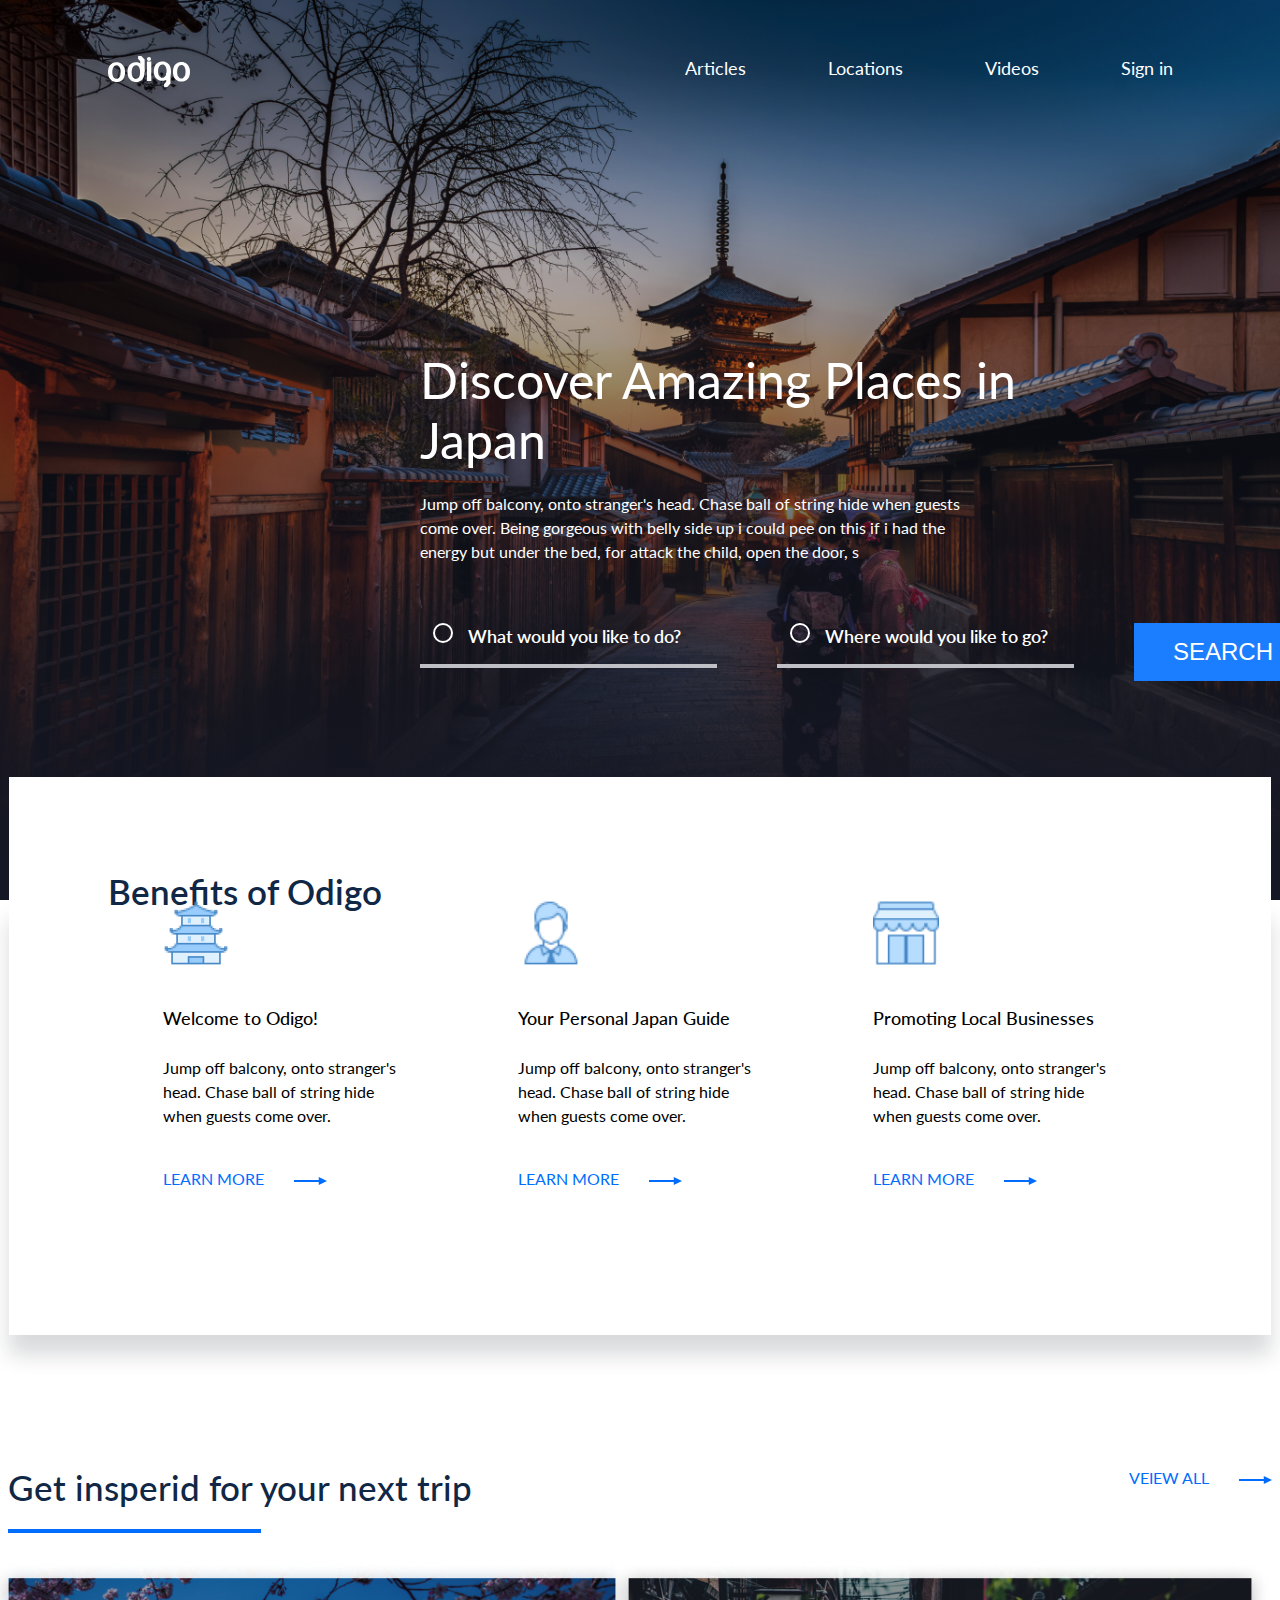
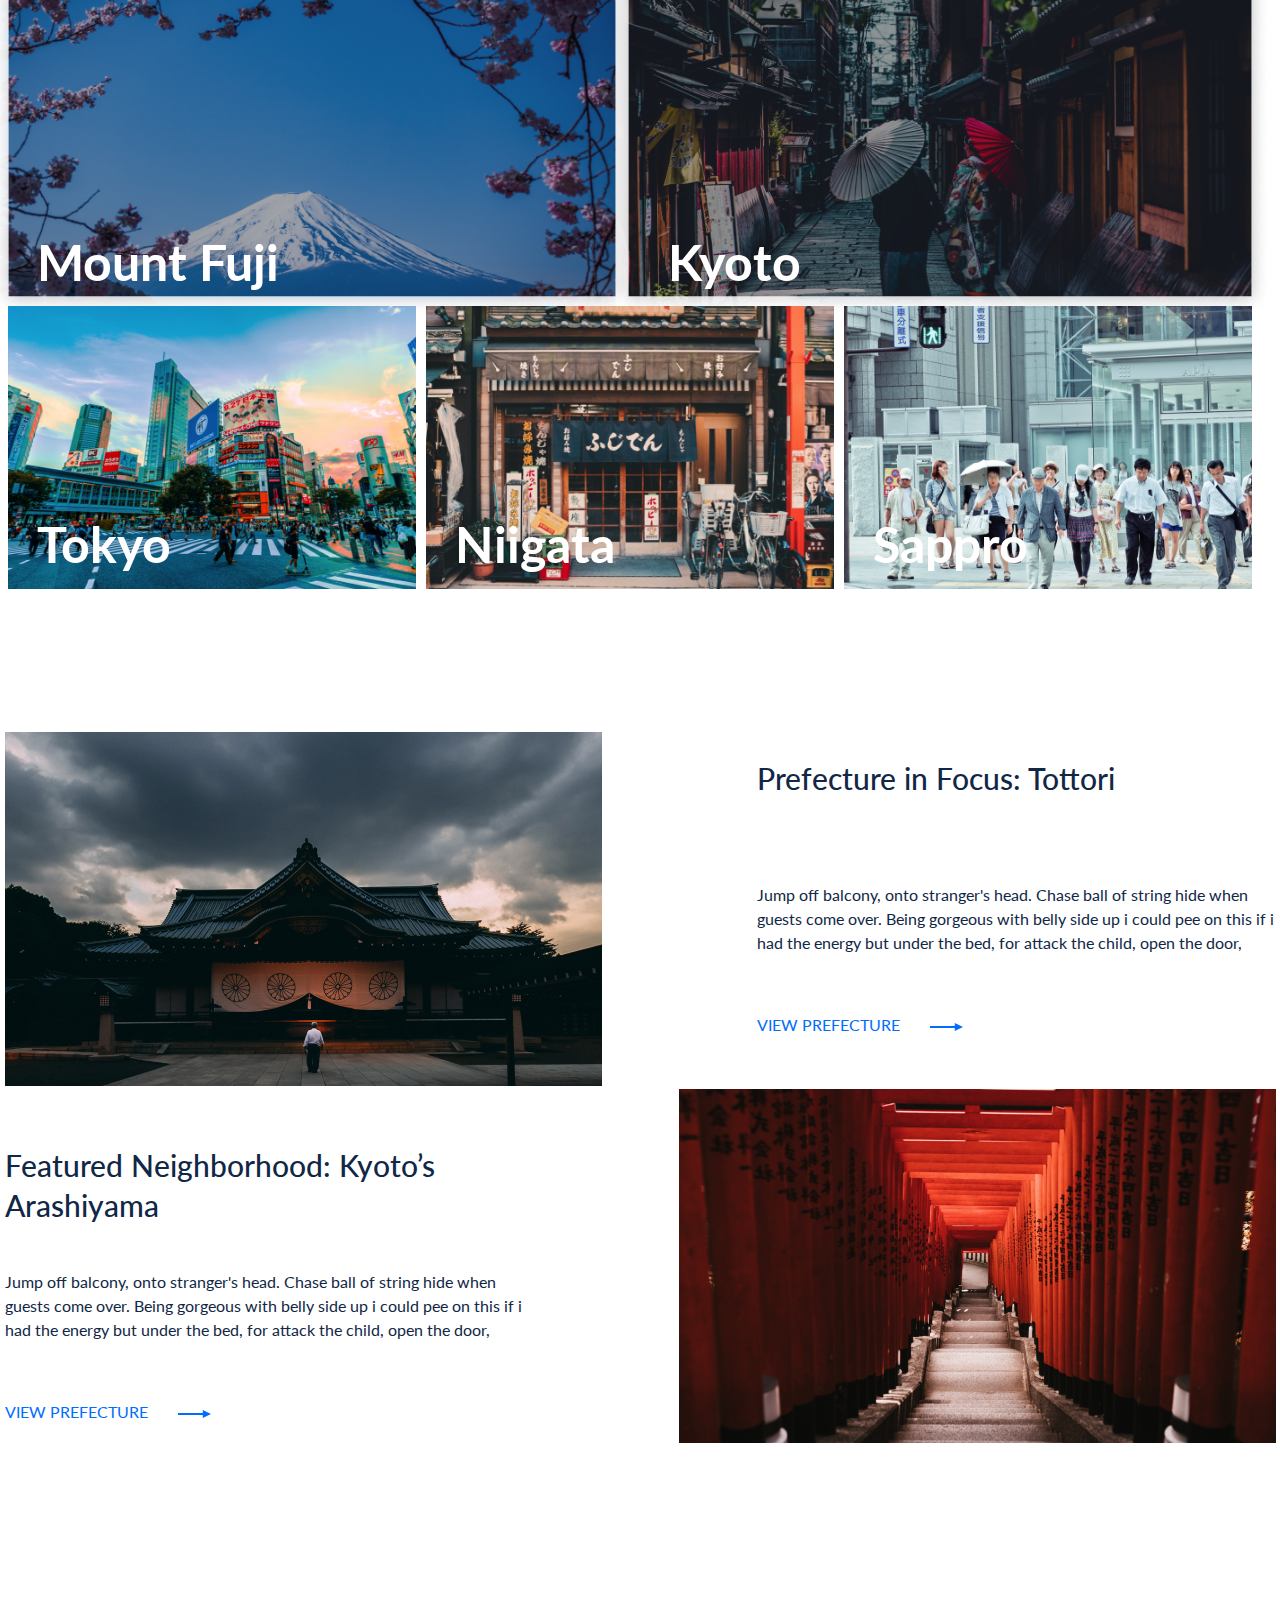
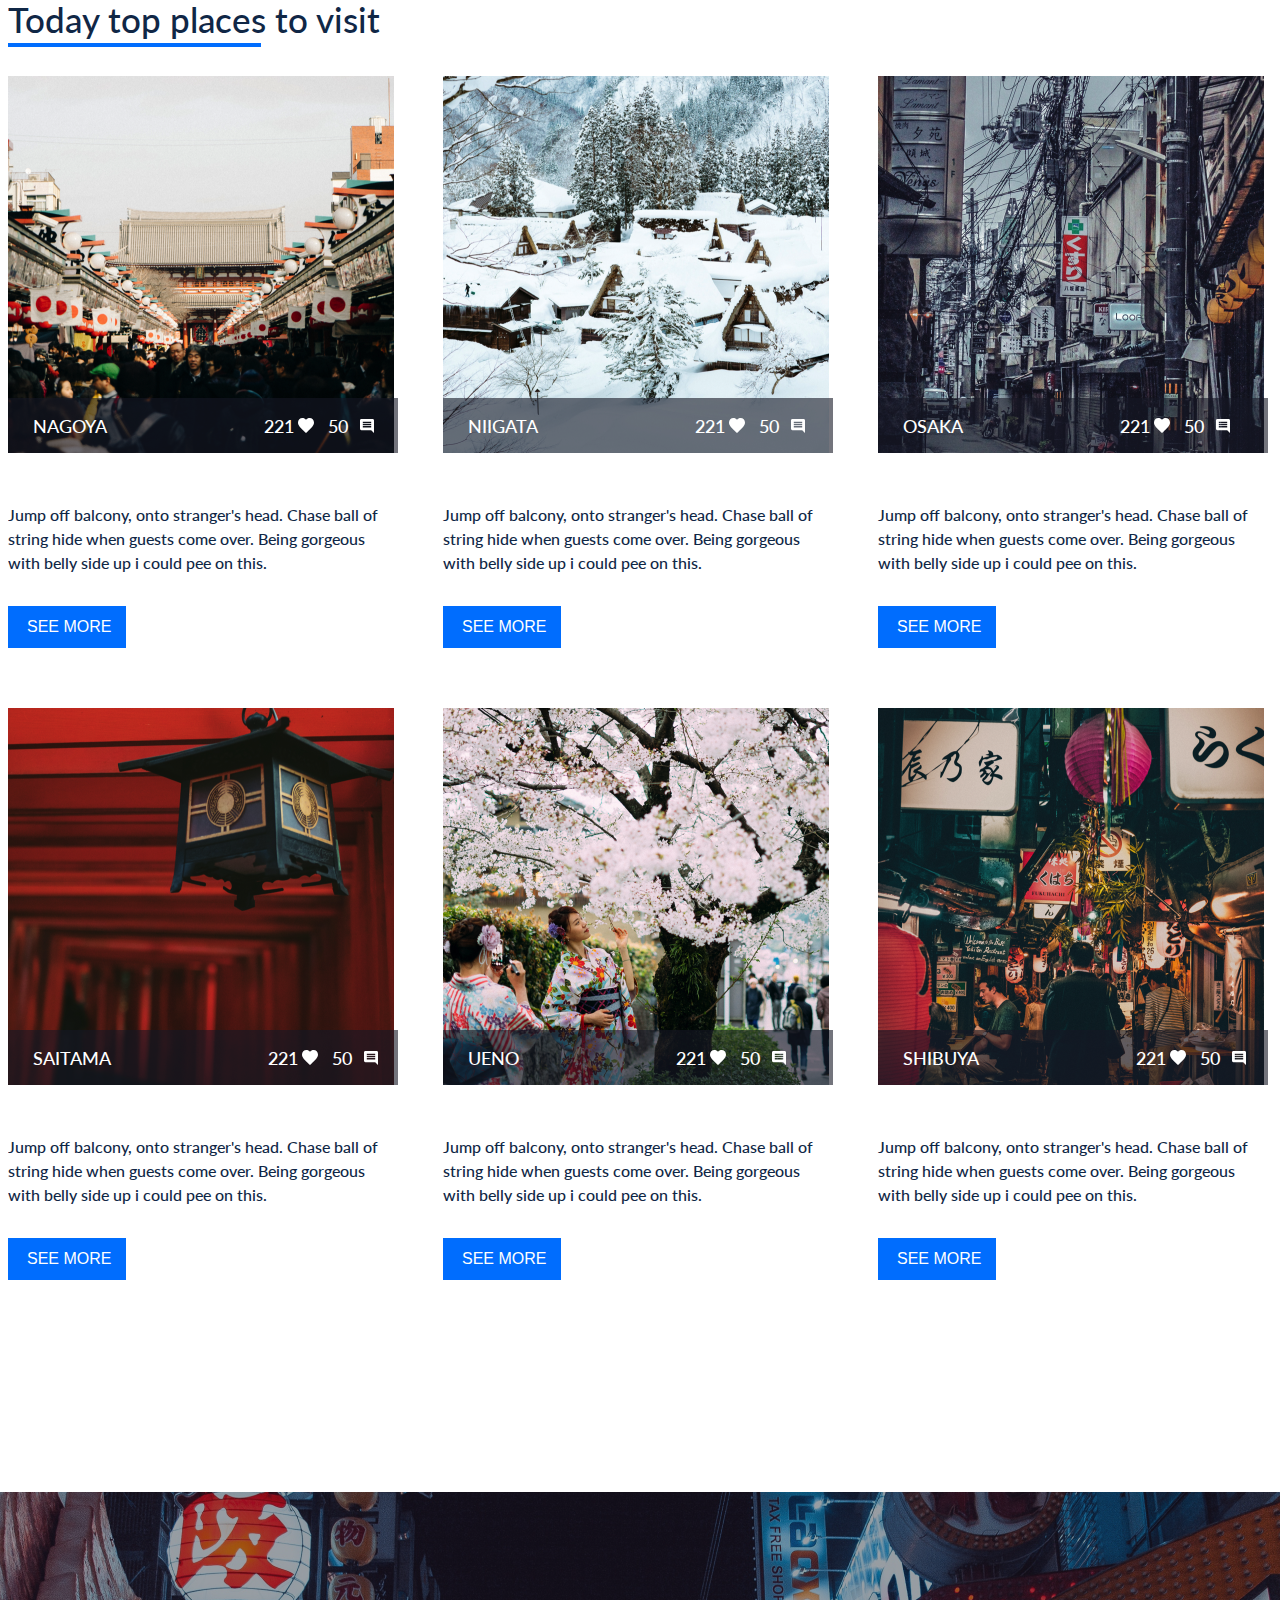
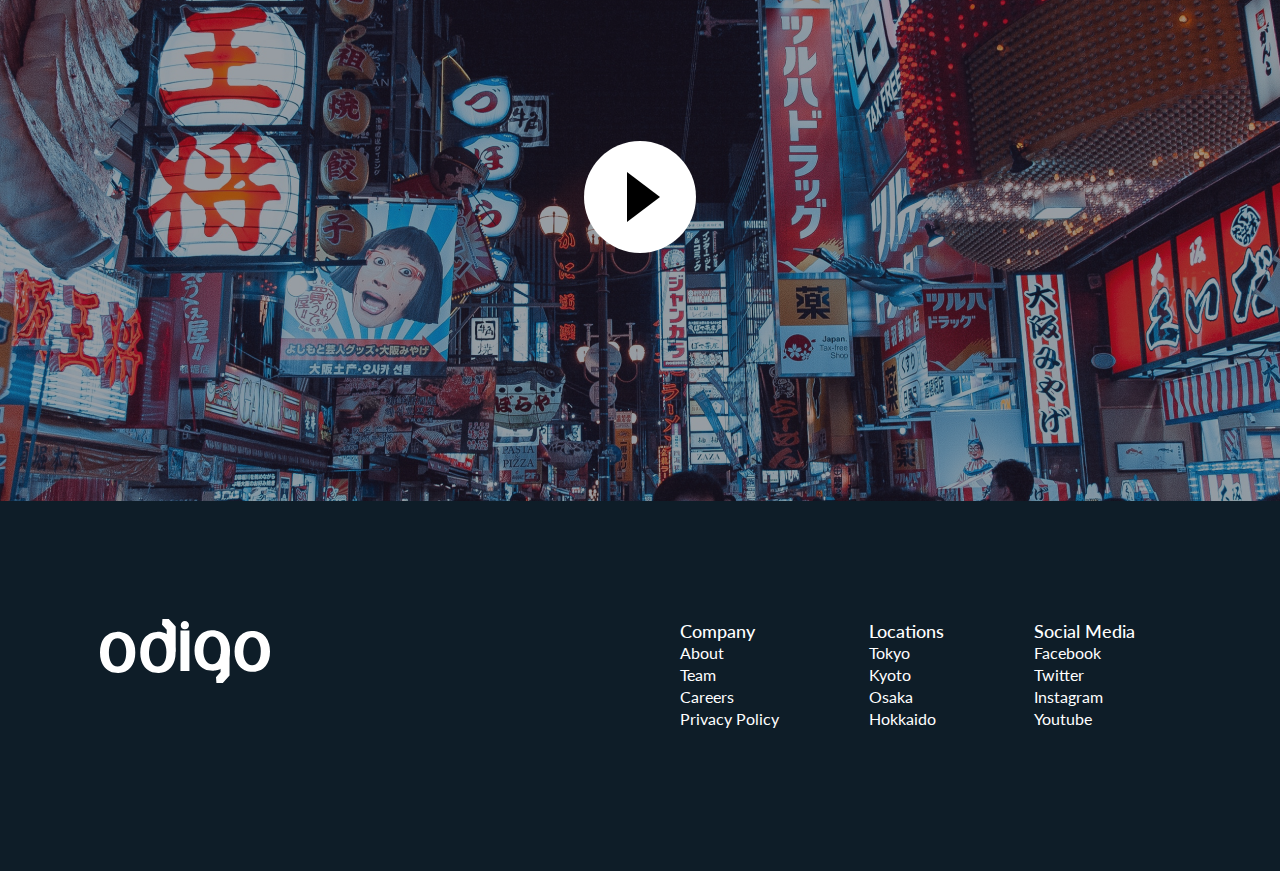
==== index.html @ e01d25ce "change index.html" ====
<!DOCTYPE html>
<html lang="en">
  <head>
    <meta charset="UTF-8" />
    <meta name="viewport" content="width=device-width, initial-scale=1.0" />
    <link
      href="https://fonts.googleapis.com/css2?family=Lato:ital,wght@0,400;0,700;1,400&display=swap"
      rel="stylesheet"
    />
    <link rel="stylesheet" href="style/style.css" />
    <title>Document</title>
  </head>
  <body>
    <div class="first-block">
      <header class="header">
        <div class="wrapper">
          <div class="header__sidebar">
            <div class="header__logo"></div>
            <nav class="heder__navigation">
              <ul class="header__navigation-items">
                <li class="links"><a href="#">Articles</a></li>
                <li class="links"><a href="#">Locations</a></li>
                <li class="links"><a href="#">Videos</a></li>
                <li class="links"><a href="#">Sign in</a></li>
              </ul>
            </nav>
          </div>
        </div>
      </header>
      <div class="intro">
        <div class="intro__title">
          <span>Discover Amazing Places in Japan</span>
        </div>
        <div class="intro__subtitle">
          <p>
            Jump off balcony, onto stranger's head. Chase ball of string hide
            when guests come over. Being gorgeous with belly side up i could pee
            on this if i had the energy but under the bed, for attack the child,
            open the door, s
          </p>
        </div>
        <div class="forms">
          <div class="intro__forms">
            <input type="radio" name="hobby" id="you" value="what" />
            <label class="radio-check" for="you">
              <span class="like">What would you like to do?</span></label
            >
            <div class="intro__line"></div>
          </div>

          <div class="intro__forms">
            <input type="radio" name="hobby" id="we" value="where" />
            <label class="radio-check" for="we">
              <span class="like">Where would you like to go?</span></label
            >
            <div class="intro__line"></div>
          </div>
          <div class="button">
            <input type="button" value="Search" />
          </div>
        </div>
      </div>
      <div class="white-fon">
        <h2>Benefits of Odigo</h2>
      </div>
    </div>
    <div class="white-fon-sec">
      <div class="wrapper-be">
        <div class="about-cultere__blok">
          <div class="about-culter-img">
            <img src="/images/home.png" alt="home" width="66" height="66" />
          </div>
          <p class="ablout-culture__titile">Welcome to Odigo!</p>
          <p class="about-culture__text">
            Jump off balcony, onto stranger's head. Chase ball of string hide
            when guests come over.
          </p>
          <div class="about-culture__link">
            <a href="#" class="leran">Learn more</a>
            <div class="arrow">
              <img src="/images/icons/Shape.svg" alt="" />
            </div>
          </div>
        </div>

        <div class="about-cultere__blok">
          <div class="about-culter-img">
            <img src="/images/person.png" alt="home" width="66" height="66" />
          </div>
          <p class="ablout-culture__titile">Your Personal Japan Guide</p>
          <p class="about-culture__text">
            Jump off balcony, onto stranger's head. Chase ball of string hide
            when guests come over.
          </p>
          <div class="about-culture__link">
            <a href="#" class="leran">Learn more</a>
            <div class="arrow">
              <img src="/images/icons/Shape.svg" alt="" />
            </div>
          </div>
        </div>

        <div class="about-cultere__blok">
          <div class="about-culter-img">
            <img src="/images/ssore.png" alt="home" width="66" height="66" />
          </div>
          <p class="ablout-culture__titile">Promoting Local Businesses</p>
          <p class="about-culture__text">
            Jump off balcony, onto stranger's head. Chase ball of string hide
            when guests come over.
          </p>
          <div class="about-culture__link">
            <a href="#" class="leran">Learn more</a>
            <div class="arrow">
              <img src="/images/icons/Shape.svg" alt="arrow" />
            </div>
          </div>
        </div>
      </div>
    </div>
    <div class="trip-japan">
      <div class="trip-japan__title">
        <h3 class="trip-japan__heading">Get insperid for your next trip</h3>

        <div class="arrow">
          <a href="" class="lerann">veiew all</a>
          <img src="/images/icons/Shape.svg" alt="" />
        </div>
      </div>
      <div class="trip-japan__pcitures">
        <div class="big-pictures">
          <div class="fuji"><img src="/images/fuji.png" alt="fuji" /></div>
          <div class="kyoto"><img src="/images/kyoto.png" alt="kyoto" /></div>
        </div>
        <div class="small-pictures">
          <div class="tokyo"><img src="/images/tokyo.png" alt="tokyo" /></div>
          <div class="nli"><img src="/images/nligata.png" alt="nli" /></div>
          <div class="sappro">
            <img src="/images/sappro.png" alt="sappro" />
          </div>
        </div>
      </div>
    </div>
    <div class="block-culture">
      <div class="block-culture__img">
        <img src="/images/samurai.png" alt="samurai" />
      </div>
      <div class="block-culture__about">
        <h3 class="block-culture__title">
          Prefecture in Focus: Tottori
        </h3>
        <p class="block-culture__text">
          Jump off balcony, onto stranger's head. Chase ball of string hide when
          guests come over. Being gorgeous with belly side up i could pee on
          this if i had the energy but under the bed, for attack the child, open
          the door,
        </p>
        <a href="#" class="leran">VIEW PREFECTURE</a>
        <div class="arrow">
          <img src="/images/icons/Shape.svg" alt="" />
        </div>
      </div>

      <div class="block-culture__img rigth">
        <img src="/images/red.png" alt="red" />
      </div>
      <div class="block-culture__about left">
        <h3 class="block-culture__title down">
          Featured Neighborhood: Kyoto’s Arashiyama
        </h3>
        <p class="block-culture__text">
          Jump off balcony, onto stranger's head. Chase ball of string hide when
          guests come over. Being gorgeous with belly side up i could pee on
          this if i had the energy but under the bed, for attack the child, open
          the door,
        </p>
        <a href="#" class="leran">VIEW PREFECTURE</a>
        <div class="arrow">
          <img src="/images/icons/Shape.svg" alt="" />
        </div>
      </div>
    </div>
    <div class="block-travel">
      <h3 class="trip-japan__heading">Today top places to visit</h3>
      <div class="block-travel__card">
        <div class="block-travel__img">
          <div class="block-travel__figcaption">
            <span class="figcaption_text">Nagoya</span>
            <span class="numbers">221</span>
            <span class="dialgo">50</span>
          </div>
          <img src="/images/nagoya.png" alt="nagoya" />
        </div>
        <p class="block-travel__text">
          Jump off balcony, onto stranger's head. Chase ball of string hide when
          guests come over. Being gorgeous with belly side up i could pee on
          this.
        </p>
        <div class="block-travel__button">
          <input type="button" value="see more" />
        </div>
      </div>

      <div class="block-travel__card mg">
        <div class="block-travel__img">
          <div class="block-travel__figcaption">
            <span class="figcaption_text">niigata</span>
            <span class="numbers">221</span>
            <span class="dialgo">50</span>
          </div>
          <img src="/images/niigata.png" alt="niigata" />
        </div>
        <p class="block-travel__text">
          Jump off balcony, onto stranger's head. Chase ball of string hide when
          guests come over. Being gorgeous with belly side up i could pee on
          this.
        </p>
        <div class="block-travel__button">
          <input type="button" value="see more" />
        </div>
      </div>

      <div class="block-travel__card">
        <div class="block-travel__img">
          <div class="block-travel__figcaption">
            <span class="figcaption_text">Osaka</span>
            <span class="numbers">221</span>
            <span class="dialgo">50</span>
          </div>
          <img src="/images/osaka.png" alt="osaka" />
        </div>
        <p class="block-travel__text">
          Jump off balcony, onto stranger's head. Chase ball of string hide when
          guests come over. Being gorgeous with belly side up i could pee on
          this.
        </p>
        <div class="block-travel__button">
          <input type="button" value="see more" />
        </div>
      </div>

      <div class="block-travel__card">
        <div class="block-travel__img">
          <div class="block-travel__figcaption">
            <span class="figcaption_text">Saitama</span>
            <span class="numbers">221</span>
            <span class="dialgo">50</span>
          </div>
          <img src="/images/saitama.png" alt="sai" />
        </div>
        <p class="block-travel__text">
          Jump off balcony, onto stranger's head. Chase ball of string hide when
          guests come over. Being gorgeous with belly side up i could pee on
          this.
        </p>
        <div class="block-travel__button">
          <input type="button" value="see more" />
        </div>
      </div>

      <div class="block-travel__card mg">
        <div class="block-travel__img">
          <div class="block-travel__figcaption">
            <span class="figcaption_text">Ueno</span>
            <span class="numbers">221</span>
            <span class="dialgo">50</span>
          </div>
          <img src="/images/ueno.png" alt="ueno" />
        </div>
        <p class="block-travel__text">
          Jump off balcony, onto stranger's head. Chase ball of string hide when
          guests come over. Being gorgeous with belly side up i could pee on
          this.
        </p>
        <div class="block-travel__button">
          <input type="button" value="see more" />
        </div>
      </div>

      <div class="block-travel__card">
        <div class="block-travel__img">
          <div class="block-travel__figcaption">
            <span class="figcaption_text">Shibuya</span>
            <span class="numbers">221</span>
            <span class="dialgo">50</span>
          </div>
          <img src="/images/shibua.png" alt="shibua" />
        </div>
        <p class="block-travel__text">
          Jump off balcony, onto stranger's head. Chase ball of string hide when
          guests come over. Being gorgeous with belly side up i could pee on
          this.
        </p>
        <div class="block-travel__button">
          <input type="button" value="see more" />
        </div>
      </div>
    </div>
    <div class="big-bg-picture">
      <div class="big-bg-picture__button">
        <div class="big-bg-picture__circle">
          <div class="big-bg-picture__tringle"></div>
        </div>
      </div>
    </div>
    <footer class="footer">
      <div class="footer-wrap">
        <div class="oigo">
          <img src="/images/icons/odigo-Logo.svg" alt="odigo" />
        </div>
        <div class="footer-wrap-links">
          <nav class="footer-wrap__links">
            <span class="big-choise">Company</span>
            <ul class="footer__navigation">
              <li><a href="">About</a></li>
              <li><a href="">Team</a></li>
              <li><a href="">Careers</a></li>
              <li><a href="">Privacy Policy</a></li>
            </ul>
          </nav>
          <nav class="footer-wrap__links">
            <span class="big-choise">Locations</span>
            <ul class="footer__navigation">
              <li><a href="">Tokyo</a></li>
              <li><a href="">Kyoto</a></li>
              <li><a href="">Osaka</a></li>
              <li><a href="">Hokkaido</a></li>
            </ul>
          </nav>
          <nav class="footer-wrap__links">
            <span class="big-choise">Social Media</span>
            <ul class="footer__navigation">
              <li><a href="">Facebook</a></li>
              <li><a href="">Twitter</a></li>
              <li><a href="">Instagram</a></li>
              <li><a href="">Youtube</a></li>
            </ul>
          </nav>
        </div>
      </div>
    </footer>
  </body>
</html>
---- style/style.css ----
* {
  margin: 0;
  padding: 0;
}
html {
  box-sizing: border-box;
  font-family: "Lato", sans-serif;
  font-size: 16px;
  color: white;
}
*,
*::before,
*::after {
  box-sizing: inherit;
}
.first-block {
  background: linear-gradient(
      180deg,
      rgba(53, 66, 103, 0.0001) 0%,
      #151824 95.04%
    ),
    url(/images/main-bg.png);

  background-repeat: no-repeat;
  background-size: cover;
  height: 100vh;
}
.wrapper {
  max-width: 1065px;
  margin: 0 auto;
}
.header {
  padding-top: 56px;
}
.header__sidebar {
  display: flex;
  justify-content: space-between;
}
.header__logo {
  background-image: url(/images/icons/odigo.svg);

  width: 82px;
  height: 31px;
}
.header__navigation-items {
  display: flex;
}
.links {
  list-style: none;
}
.links {
  margin-right: 82px;
}
.links:last-child {
  margin-right: 0;
}
.links a {
  color: white;
  font-size: 18px;
  line-height: 24px;
  font-weight: normal;
  text-decoration: none;
}
.links a:hover {
  opacity: 0.6;
}
.intro {
  width: 885px;
  height: 330px;
  margin-left: 420px;
  margin-top: 263px;
  display: flex;
  flex-direction: column;
}
.intro__title {
  font-size: 50px;
  font-style: normal;
  line-height: 60px;
  width: 619px;
  margin-bottom: 22px;
}
.intro__subtitle {
  font-size: 16px;
  font-weight: normal;
  line-height: 24px;
  width: 546px;
  margin-bottom: 59px;
}
.forms {
  width: 100%;
  display: flex;
  justify-content: space-between;
}
.like {
  font-size: 18px;
  font-weight: 600;
  position: absolute;
  margin-left: 33px;
  width: max-content;
}
.intro__forms {
  position: relative;
  width: 297px;
}

input[type="button"] {
  border: none;
  background-color: #1b7dff;
  text-transform: uppercase;
  color: white;
  font-size: 24px;
  font-weight: 500;
  padding: 15px 39px;
  width: 171px;
  height: 58px;
  outline: none;
  cursor: pointer;
}
#we,
#you {
  visibility: hidden;
}
.radio-check {
  width: 20px;
  height: 20px;
  position: absolute;
  border-radius: 50%;
  border: 2px solid white;
}
.radio-check:hover {
  background-color: rgb(139, 184, 226);
}
.intro__line {
  margin-top: 22px;
  width: 297px;
  border: 2px solid #bfc0c5;
}
.white-fon {
  width: 1262px;
  height: 230px;
  margin: 0 auto;
  margin-top: 97px;
  background-color: white;
}
.white-fon h2 {
  color: #102746;
  font-weight: 600;
  font-size: 35px;
  line-height: 42px;
  padding-top: 93px;
  padding-left: 99px;
}
.white-fon-sec {
  width: 1262px;
  height: 435px;
  background-color: white;
  margin: 0 auto;
  box-shadow: 0px 20px 20px rgba(21, 24, 36, 0.15993);
  color: #000000;
}
.about-cultere__blok {
  width: 317px;
  height: 288px;
  margin: 0 55px;
}
.about-culter-img {
  margin-bottom: 37px;
}
.ablout-culture__titile {
  font-size: 18px;
  line-height: 24px;
  font-weight: 500;
  margin-bottom: 26px;
}
.about-culture__text {
  font-size: 16px;
  line-height: 24px;
  color: black;
  margin-bottom: 39px;
}
.leran {
  color: #006dfe;
  font-size: 16px;
  line-height: 24px;
  text-transform: uppercase;
  text-decoration: none;
}
.arrow {
  display: inline-block;
  margin-left: 26px;
}
.wrapper-be {
  max-width: 1065px;
  display: flex;
  margin: 0 auto;
}
.trip-japan {
  width: 1264px;
  height: 735px;
  margin: 131px auto;
  display: flex;
  flex-wrap: wrap;
}
.trip-japan__title {
  width: inherit;
  display: flex;
  justify-content: space-between;
}
.trip-japan__heading {
  font-weight: 500;
  font-size: 35px;
  line-height: 42px;
  color: #102746;
  position: relative;
  margin-bottom: 36px;
}
.trip-japan__heading::after {
  content: "";
  position: absolute;
  bottom: -7px;
  left: 0;
  display: inline-block;
  width: 253px;
  height: 3px;
  border: 2px solid #006dfe;
}

.lerann {
  color: #006dfe;
  font-size: 16px;
  line-height: 24px;
  text-transform: uppercase;
  text-decoration: none;
  margin-right: 26px;
}

.trip-japan__pcitures {
  width: 100%;
  display: flex;
  flex-wrap: wrap;
}
img[alt="fuji"] {
  width: 646px;
  height: 354px;
  background-size: cover;
  background-repeat: no-repeat;
  margin-left: -19px;
}
img[alt="kyoto"] {
  width: 662px;
  height: 354px;
  background-size: cover;
  background-repeat: no-repeat;
  margin-left: -30px;
}

.small-pictures {
  width: 100%;
  display: flex;
}
img[alt="tokyo"],
img[alt="nli"],
img[alt="sappro"] {
  width: 408px;
  height: 283px;
  margin-right: 10px;
}
.big-pictures {
  width: 100%;
  height: 335px;
}
.fuji,
.kyoto,
.tokyo,
.nli,
.sappro {
  position: relative;
  display: inline-block;
}
.fuji::after {
  content: "Mount Fuji";
  display: inline-block;
  position: absolute;

  font-weight: bold;
  font-size: 50px;
  color: white;
  bottom: 27px;
  left: 29px;
}
.kyoto::after {
  content: "Kyoto";
  display: inline-block;
  position: absolute;

  font-weight: bold;
  font-size: 50px;
  color: white;
  bottom: 27px;
  left: 29px;
}
.tokyo::after {
  content: "Tokyo";
  display: inline-block;
  position: absolute;

  font-weight: bold;
  font-size: 50px;
  color: white;
  bottom: 27px;
  left: 29px;
}
.nli::after {
  content: "Niigata";
  display: inline-block;
  position: absolute;

  font-weight: bold;
  font-size: 50px;
  color: white;
  bottom: 27px;
  left: 29px;
}
.sappro::after {
  content: "Sappro";
  display: inline-block;
  position: absolute;

  font-weight: bold;
  font-size: 50px;
  color: white;
  bottom: 27px;
  left: 29px;
}
.block-culture__about{
   width: 519px;
   float: right;
   margin-top: 26px;

}
.block-culture__img{
float: left;
clear: both;
}

.block-culture{
  width: 1271px;
  margin: 131px auto;
  overflow: hidden;
}

.block-culture__title{
  color: #102746;
  font-weight: 500;
  font-size: 30px;
  line-height: 40px;
  margin-bottom: 85px;

}
.block-culture__text{
  font-size: 16px;
  line-height: 24px;
  color: #102746;
  display: inline-block;
  width: 519px;
 margin-bottom: 58px;
}
.left{
  float: left;
}
.rigth{
  float: right;
}
.down{
  margin-top: 30px;
  margin-bottom: 45px;
}
.block-travel{
  width: 1264px;
  margin: 152px auto;
  overflow: hidden;
}
.block-travel__card{
  width: 390px;
  height: auto;
  color: white;
  font-size: 18px;
  line-height: 24px;
  font-weight: 500;
  margin-bottom: 60px;
  float: left;
}
.block-travel__img{
  position: relative;
  margin-bottom: 45px;
}
.block-travel__figcaption{
  position: absolute;
  bottom: 5px;
  display: flex;
  align-items: center;
  height: 55px;
  background: rgba(21, 24, 36, 0.6);
  width: 100%;
}
.figcaption_text{
  margin-left: 25px;
  text-transform: uppercase;
  margin-right: 157px;
}
.numbers{
  position: relative;
  margin-right: 34px;
}
.numbers::after{
  content: url(/images/icons/heart.svg);
  position: absolute;
  margin-left: 4px;
}
.dialgo{
  position: relative;

}
.dialgo::after{
  content: url(/images/icons/dialog.svg);
  position: absolute;
  margin-left: 12px;
}
.block-travel__text{
  color: #102746;
  margin-bottom: 31px;
  font-size: 16px;
  line-height: 24px;
}
input[value="see more"]{
  width: 118px;
  height: 42px;
  background: #006DFE;
  padding: 12px 19px;
  text-transform: uppercase;
  color: white;
  font-size: 16px;
}
.mg{
  margin:0 45px
}
.big-bg-picture {
  height: 609px;
  width: 100%;
  background-image: url(/images/footer-img.png);
  background-repeat: no-repeat;
  background-size: cover;
  background-position: center;
}
.big-bg-picture__button {
  width: 112px;
  height: 112px;
  margin:  auto ;
  padding-top: 249px;
}
.big-bg-picture__circle {
  width: 112px;
  height: 112px;
  background-color: white;
  border-radius: 100%;
  position: relative;
  display: flex;
  align-items: center;
  justify-content: center;
 
}
.big-bg-picture__tringle {
  width: 0;
  height: 0;
  position: absolute;
  border-style: solid;
  border-width: 25px 0 25px 33px;
  border-color: transparent transparent transparent black;
  margin-left: 7px;
}
.footer{
  background: #0E1D28;
  height: 370px;
  position: relative;
  padding-top: 118px;
}
.footer-wrap{
  width: 1080px;
  height: 135px;
  margin: auto;

  display: flex;
  justify-content: space-between;
}
  

.footer-wrap-links{
  width: 545px;

  display: flex;
  justify-content: space-around;
}
.big-choise{
  color: white;
  font-size: 18px;
  line-height: 24px;
  font-weight: 500;

}
.footer__navigation li a{
  text-decoration: none;
  display: inline-block;
  color: white;
  font-size: 16px;
  margin-bottom: 3px;
}
li{
  list-style: none;
}
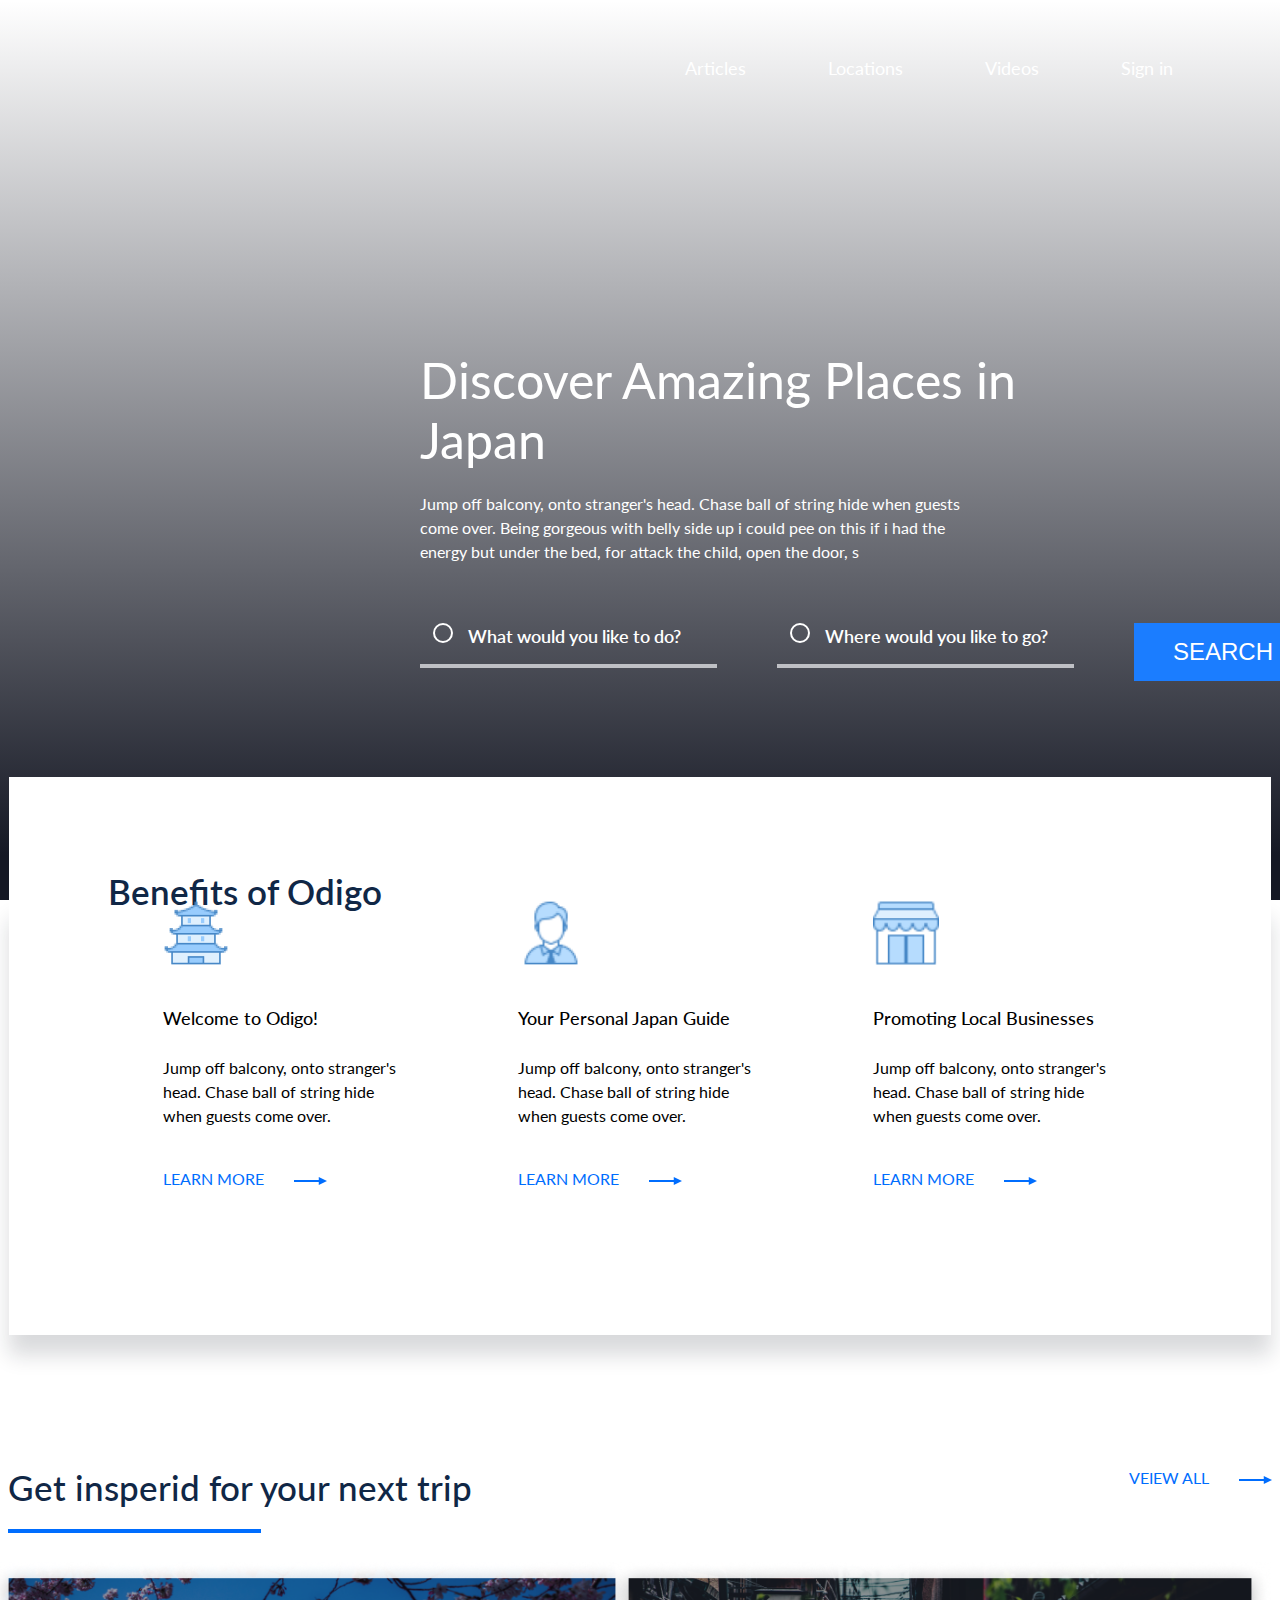
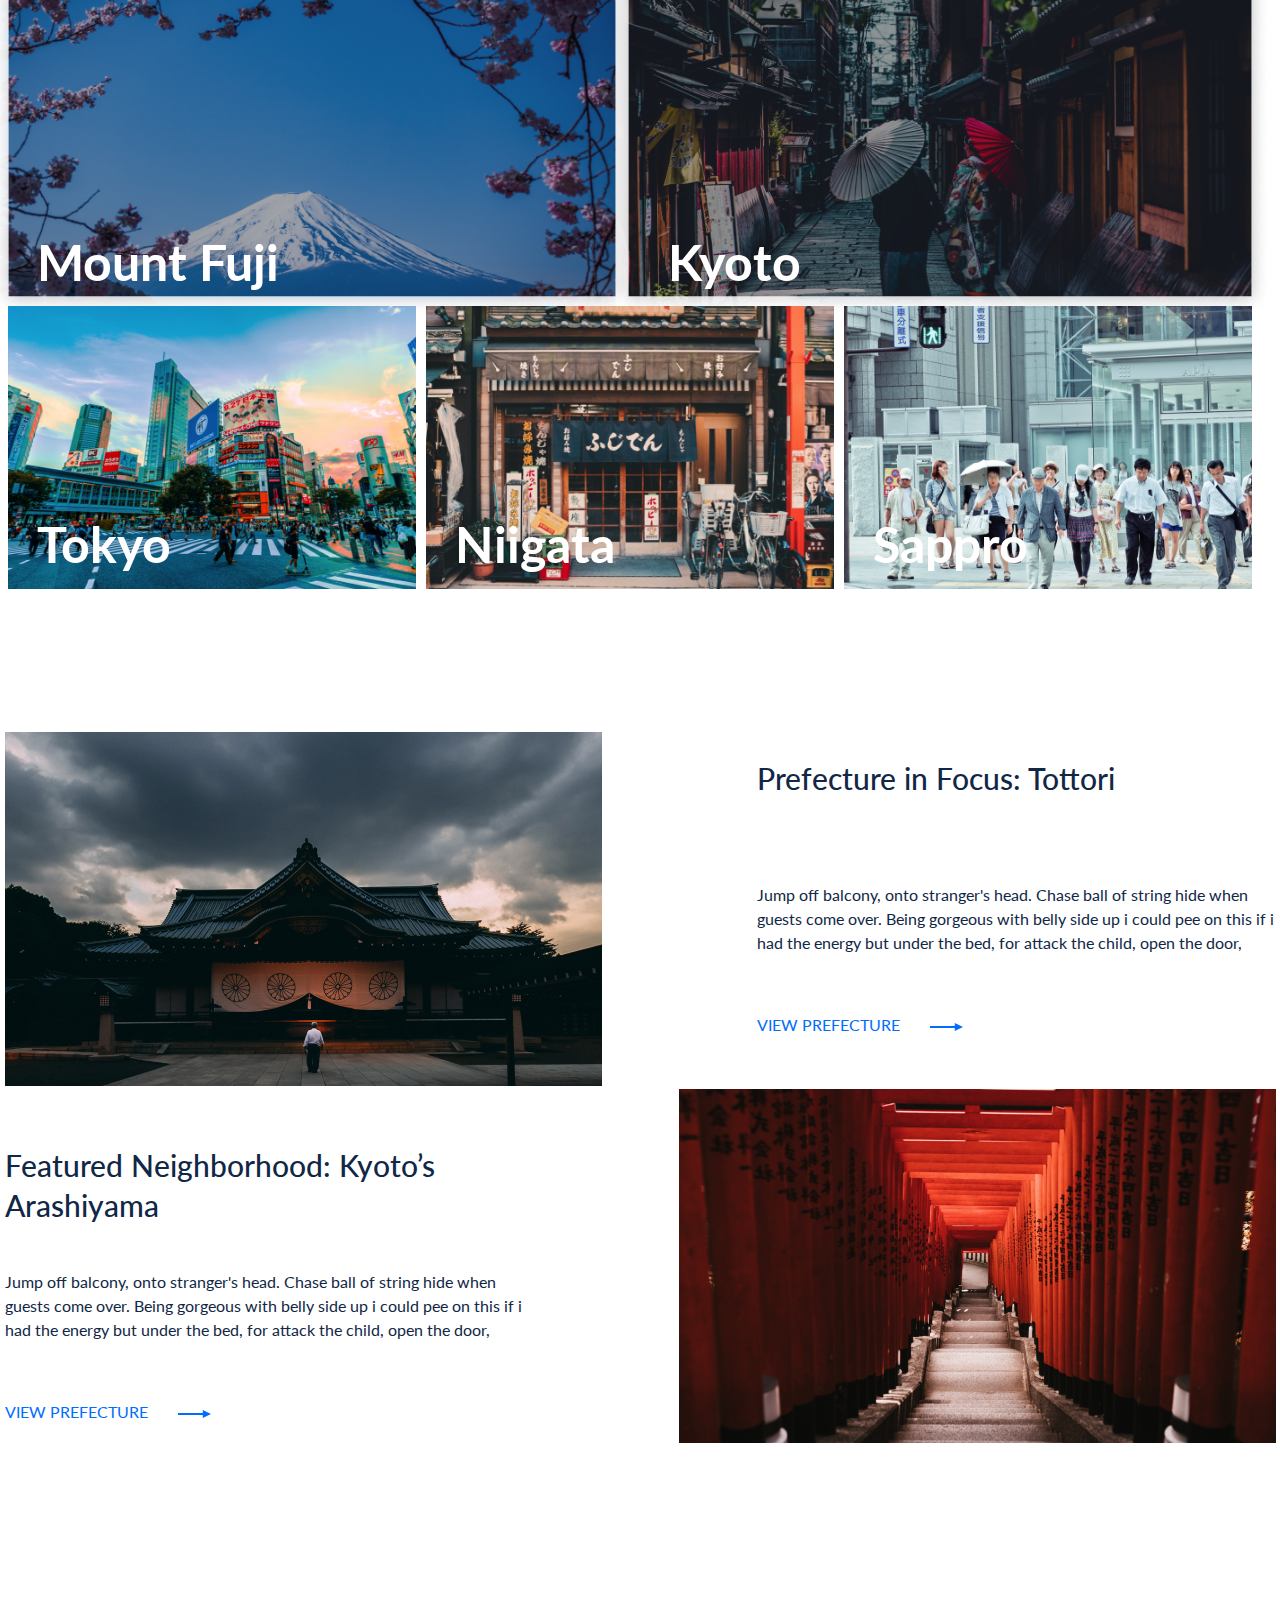
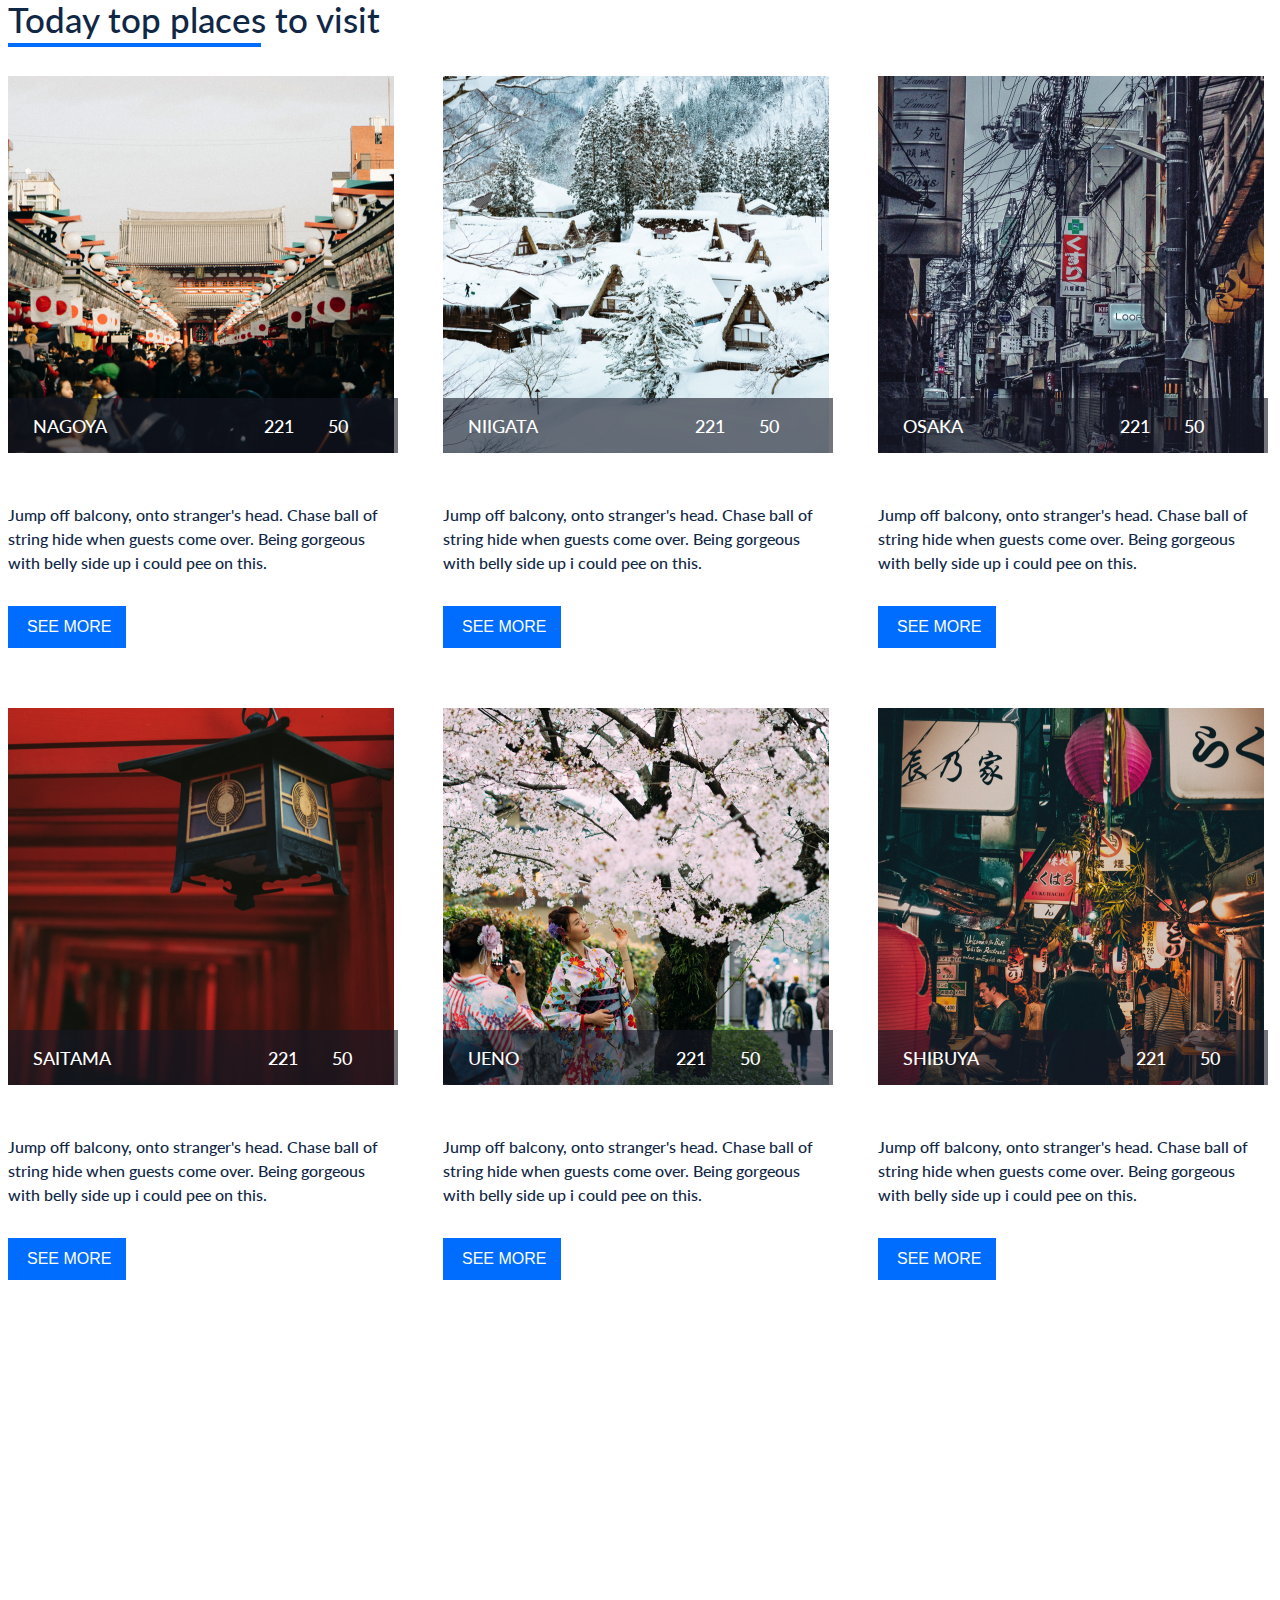
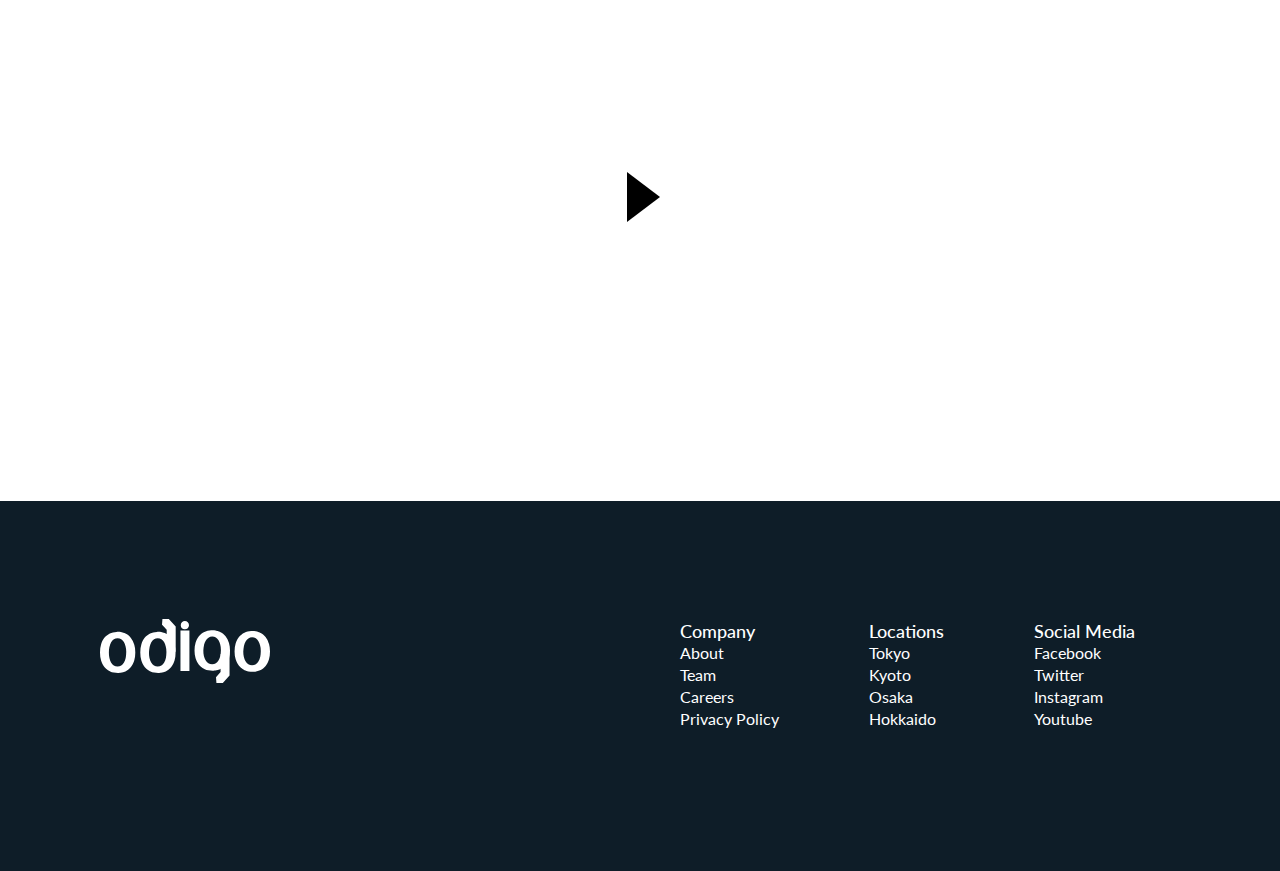
==== commit ed578526: "delete / from images" ====
--- a/index.html
+++ b/index.html
@@ -68,7 +68,7 @@
       <div class="wrapper-be">
         <div class="about-cultere__blok">
           <div class="about-culter-img">
-            <img src="/images/home.png" alt="home" width="66" height="66" />
+            <img src="images/home.png" alt="home" width="66" height="66" />
           </div>
           <p class="ablout-culture__titile">Welcome to Odigo!</p>
           <p class="about-culture__text">
@@ -78,14 +78,14 @@
           <div class="about-culture__link">
             <a href="#" class="leran">Learn more</a>
             <div class="arrow">
-              <img src="/images/icons/Shape.svg" alt="" />
+              <img src="images/icons/Shape.svg" alt="" />
             </div>
           </div>
         </div>
 
         <div class="about-cultere__blok">
           <div class="about-culter-img">
-            <img src="/images/person.png" alt="home" width="66" height="66" />
+            <img src="images/person.png" alt="home" width="66" height="66" />
           </div>
           <p class="ablout-culture__titile">Your Personal Japan Guide</p>
           <p class="about-culture__text">
@@ -95,14 +95,14 @@
           <div class="about-culture__link">
             <a href="#" class="leran">Learn more</a>
             <div class="arrow">
-              <img src="/images/icons/Shape.svg" alt="" />
+              <img src="images/icons/Shape.svg" alt="" />
             </div>
           </div>
         </div>
 
         <div class="about-cultere__blok">
           <div class="about-culter-img">
-            <img src="/images/ssore.png" alt="home" width="66" height="66" />
+            <img src="images/ssore.png" alt="home" width="66" height="66" />
           </div>
           <p class="ablout-culture__titile">Promoting Local Businesses</p>
           <p class="about-culture__text">
@@ -112,7 +112,7 @@
           <div class="about-culture__link">
             <a href="#" class="leran">Learn more</a>
             <div class="arrow">
-              <img src="/images/icons/Shape.svg" alt="arrow" />
+              <img src="images/icons/Shape.svg" alt="arrow" />
             </div>
           </div>
         </div>
@@ -124,26 +124,26 @@
 
         <div class="arrow">
           <a href="" class="lerann">veiew all</a>
-          <img src="/images/icons/Shape.svg" alt="" />
+          <img src="images/icons/Shape.svg" alt="" />
         </div>
       </div>
       <div class="trip-japan__pcitures">
         <div class="big-pictures">
-          <div class="fuji"><img src="/images/fuji.png" alt="fuji" /></div>
-          <div class="kyoto"><img src="/images/kyoto.png" alt="kyoto" /></div>
+          <div class="fuji"><img src="images/fuji.png" alt="fuji" /></div>
+          <div class="kyoto"><img src="images/kyoto.png" alt="kyoto" /></div>
         </div>
         <div class="small-pictures">
-          <div class="tokyo"><img src="/images/tokyo.png" alt="tokyo" /></div>
-          <div class="nli"><img src="/images/nligata.png" alt="nli" /></div>
+          <div class="tokyo"><img src="images/tokyo.png" alt="tokyo" /></div>
+          <div class="nli"><img src="images/nligata.png" alt="nli" /></div>
           <div class="sappro">
-            <img src="/images/sappro.png" alt="sappro" />
+            <img src="images/sappro.png" alt="sappro" />
           </div>
         </div>
       </div>
     </div>
     <div class="block-culture">
       <div class="block-culture__img">
-        <img src="/images/samurai.png" alt="samurai" />
+        <img src="images/samurai.png" alt="samurai" />
       </div>
       <div class="block-culture__about">
         <h3 class="block-culture__title">
@@ -157,12 +157,12 @@
         </p>
         <a href="#" class="leran">VIEW PREFECTURE</a>
         <div class="arrow">
-          <img src="/images/icons/Shape.svg" alt="" />
+          <img src="images/icons/Shape.svg" alt="" />
         </div>
       </div>
 
       <div class="block-culture__img rigth">
-        <img src="/images/red.png" alt="red" />
+        <img src="images/red.png" alt="red" />
       </div>
       <div class="block-culture__about left">
         <h3 class="block-culture__title down">
@@ -176,7 +176,7 @@
         </p>
         <a href="#" class="leran">VIEW PREFECTURE</a>
         <div class="arrow">
-          <img src="/images/icons/Shape.svg" alt="" />
+          <img src="images/icons/Shape.svg" alt="" />
         </div>
       </div>
     </div>
@@ -189,7 +189,7 @@
             <span class="numbers">221</span>
             <span class="dialgo">50</span>
           </div>
-          <img src="/images/nagoya.png" alt="nagoya" />
+          <img src="images/nagoya.png" alt="nagoya" />
         </div>
         <p class="block-travel__text">
           Jump off balcony, onto stranger's head. Chase ball of string hide when
@@ -208,7 +208,7 @@
             <span class="numbers">221</span>
             <span class="dialgo">50</span>
           </div>
-          <img src="/images/niigata.png" alt="niigata" />
+          <img src="images/niigata.png" alt="niigata" />
         </div>
         <p class="block-travel__text">
           Jump off balcony, onto stranger's head. Chase ball of string hide when
@@ -227,7 +227,7 @@
             <span class="numbers">221</span>
             <span class="dialgo">50</span>
           </div>
-          <img src="/images/osaka.png" alt="osaka" />
+          <img src="images/osaka.png" alt="osaka" />
         </div>
         <p class="block-travel__text">
           Jump off balcony, onto stranger's head. Chase ball of string hide when
@@ -246,7 +246,7 @@
             <span class="numbers">221</span>
             <span class="dialgo">50</span>
           </div>
-          <img src="/images/saitama.png" alt="sai" />
+          <img src="images/saitama.png" alt="sai" />
         </div>
         <p class="block-travel__text">
           Jump off balcony, onto stranger's head. Chase ball of string hide when
@@ -265,7 +265,7 @@
             <span class="numbers">221</span>
             <span class="dialgo">50</span>
           </div>
-          <img src="/images/ueno.png" alt="ueno" />
+          <img src="images/ueno.png" alt="ueno" />
         </div>
         <p class="block-travel__text">
           Jump off balcony, onto stranger's head. Chase ball of string hide when
@@ -284,7 +284,7 @@
             <span class="numbers">221</span>
             <span class="dialgo">50</span>
           </div>
-          <img src="/images/shibua.png" alt="shibua" />
+          <img src="images/shibua.png" alt="shibua" />
         </div>
         <p class="block-travel__text">
           Jump off balcony, onto stranger's head. Chase ball of string hide when
@@ -306,7 +306,7 @@
     <footer class="footer">
       <div class="footer-wrap">
         <div class="oigo">
-          <img src="/images/icons/odigo-Logo.svg" alt="odigo" />
+          <img src="images/icons/odigo-Logo.svg" alt="odigo" />
         </div>
         <div class="footer-wrap-links">
           <nav class="footer-wrap__links">
--- a/style/style.css
+++ b/style/style.css
@@ -19,7 +19,7 @@
       rgba(53, 66, 103, 0.0001) 0%,
       #151824 95.04%
     ),
-    url(/images/main-bg.png);
+    url(images/main-bg.png);
 
   background-repeat: no-repeat;
   background-size: cover;
@@ -37,7 +37,7 @@
   justify-content: space-between;
 }
 .header__logo {
-  background-image: url(/images/icons/odigo.svg);
+  background-image: url(images/icons/odigo.svg);
 
   width: 82px;
   height: 31px;
@@ -332,55 +332,53 @@
   bottom: 27px;
   left: 29px;
 }
-.block-culture__about{
-   width: 519px;
-   float: right;
-   margin-top: 26px;
-
-}
-.block-culture__img{
-float: left;
-clear: both;
-}
-
-.block-culture{
+.block-culture__about {
+  width: 519px;
+  float: right;
+  margin-top: 26px;
+}
+.block-culture__img {
+  float: left;
+  clear: both;
+}
+
+.block-culture {
   width: 1271px;
   margin: 131px auto;
   overflow: hidden;
 }
 
-.block-culture__title{
+.block-culture__title {
   color: #102746;
   font-weight: 500;
   font-size: 30px;
   line-height: 40px;
   margin-bottom: 85px;
-
-}
-.block-culture__text{
+}
+.block-culture__text {
   font-size: 16px;
   line-height: 24px;
   color: #102746;
   display: inline-block;
   width: 519px;
- margin-bottom: 58px;
-}
-.left{
+  margin-bottom: 58px;
+}
+.left {
   float: left;
 }
-.rigth{
+.rigth {
   float: right;
 }
-.down{
+.down {
   margin-top: 30px;
   margin-bottom: 45px;
 }
-.block-travel{
+.block-travel {
   width: 1264px;
   margin: 152px auto;
   overflow: hidden;
 }
-.block-travel__card{
+.block-travel__card {
   width: 390px;
   height: auto;
   color: white;
@@ -390,11 +388,11 @@
   margin-bottom: 60px;
   float: left;
 }
-.block-travel__img{
+.block-travel__img {
   position: relative;
   margin-bottom: 45px;
 }
-.block-travel__figcaption{
+.block-travel__figcaption {
   position: absolute;
   bottom: 5px;
   display: flex;
@@ -403,51 +401,50 @@
   background: rgba(21, 24, 36, 0.6);
   width: 100%;
 }
-.figcaption_text{
+.figcaption_text {
   margin-left: 25px;
   text-transform: uppercase;
   margin-right: 157px;
 }
-.numbers{
+.numbers {
   position: relative;
   margin-right: 34px;
 }
-.numbers::after{
-  content: url(/images/icons/heart.svg);
+.numbers::after {
+  content: url(images/icons/heart.svg);
   position: absolute;
   margin-left: 4px;
 }
-.dialgo{
-  position: relative;
-
-}
-.dialgo::after{
-  content: url(/images/icons/dialog.svg);
+.dialgo {
+  position: relative;
+}
+.dialgo::after {
+  content: url(images/icons/dialog.svg);
   position: absolute;
   margin-left: 12px;
 }
-.block-travel__text{
+.block-travel__text {
   color: #102746;
   margin-bottom: 31px;
   font-size: 16px;
   line-height: 24px;
 }
-input[value="see more"]{
+input[value="see more"] {
   width: 118px;
   height: 42px;
-  background: #006DFE;
+  background: #006dfe;
   padding: 12px 19px;
   text-transform: uppercase;
   color: white;
   font-size: 16px;
 }
-.mg{
-  margin:0 45px
+.mg {
+  margin: 0 45px;
 }
 .big-bg-picture {
   height: 609px;
   width: 100%;
-  background-image: url(/images/footer-img.png);
+  background-image: url(images/footer-img.png);
   background-repeat: no-repeat;
   background-size: cover;
   background-position: center;
@@ -455,7 +452,7 @@
 .big-bg-picture__button {
   width: 112px;
   height: 112px;
-  margin:  auto ;
+  margin: auto;
   padding-top: 249px;
 }
 .big-bg-picture__circle {
@@ -467,7 +464,6 @@
   display: flex;
   align-items: center;
   justify-content: center;
- 
 }
 .big-bg-picture__tringle {
   width: 0;
@@ -478,13 +474,13 @@
   border-color: transparent transparent transparent black;
   margin-left: 7px;
 }
-.footer{
-  background: #0E1D28;
+.footer {
+  background: #0e1d28;
   height: 370px;
   position: relative;
   padding-top: 118px;
 }
-.footer-wrap{
+.footer-wrap {
   width: 1080px;
   height: 135px;
   margin: auto;
@@ -492,28 +488,26 @@
   display: flex;
   justify-content: space-between;
 }
-  
-
-.footer-wrap-links{
+
+.footer-wrap-links {
   width: 545px;
 
   display: flex;
   justify-content: space-around;
 }
-.big-choise{
+.big-choise {
   color: white;
   font-size: 18px;
   line-height: 24px;
   font-weight: 500;
-
-}
-.footer__navigation li a{
+}
+.footer__navigation li a {
   text-decoration: none;
   display: inline-block;
   color: white;
   font-size: 16px;
   margin-bottom: 3px;
 }
-li{
+li {
   list-style: none;
-}+}
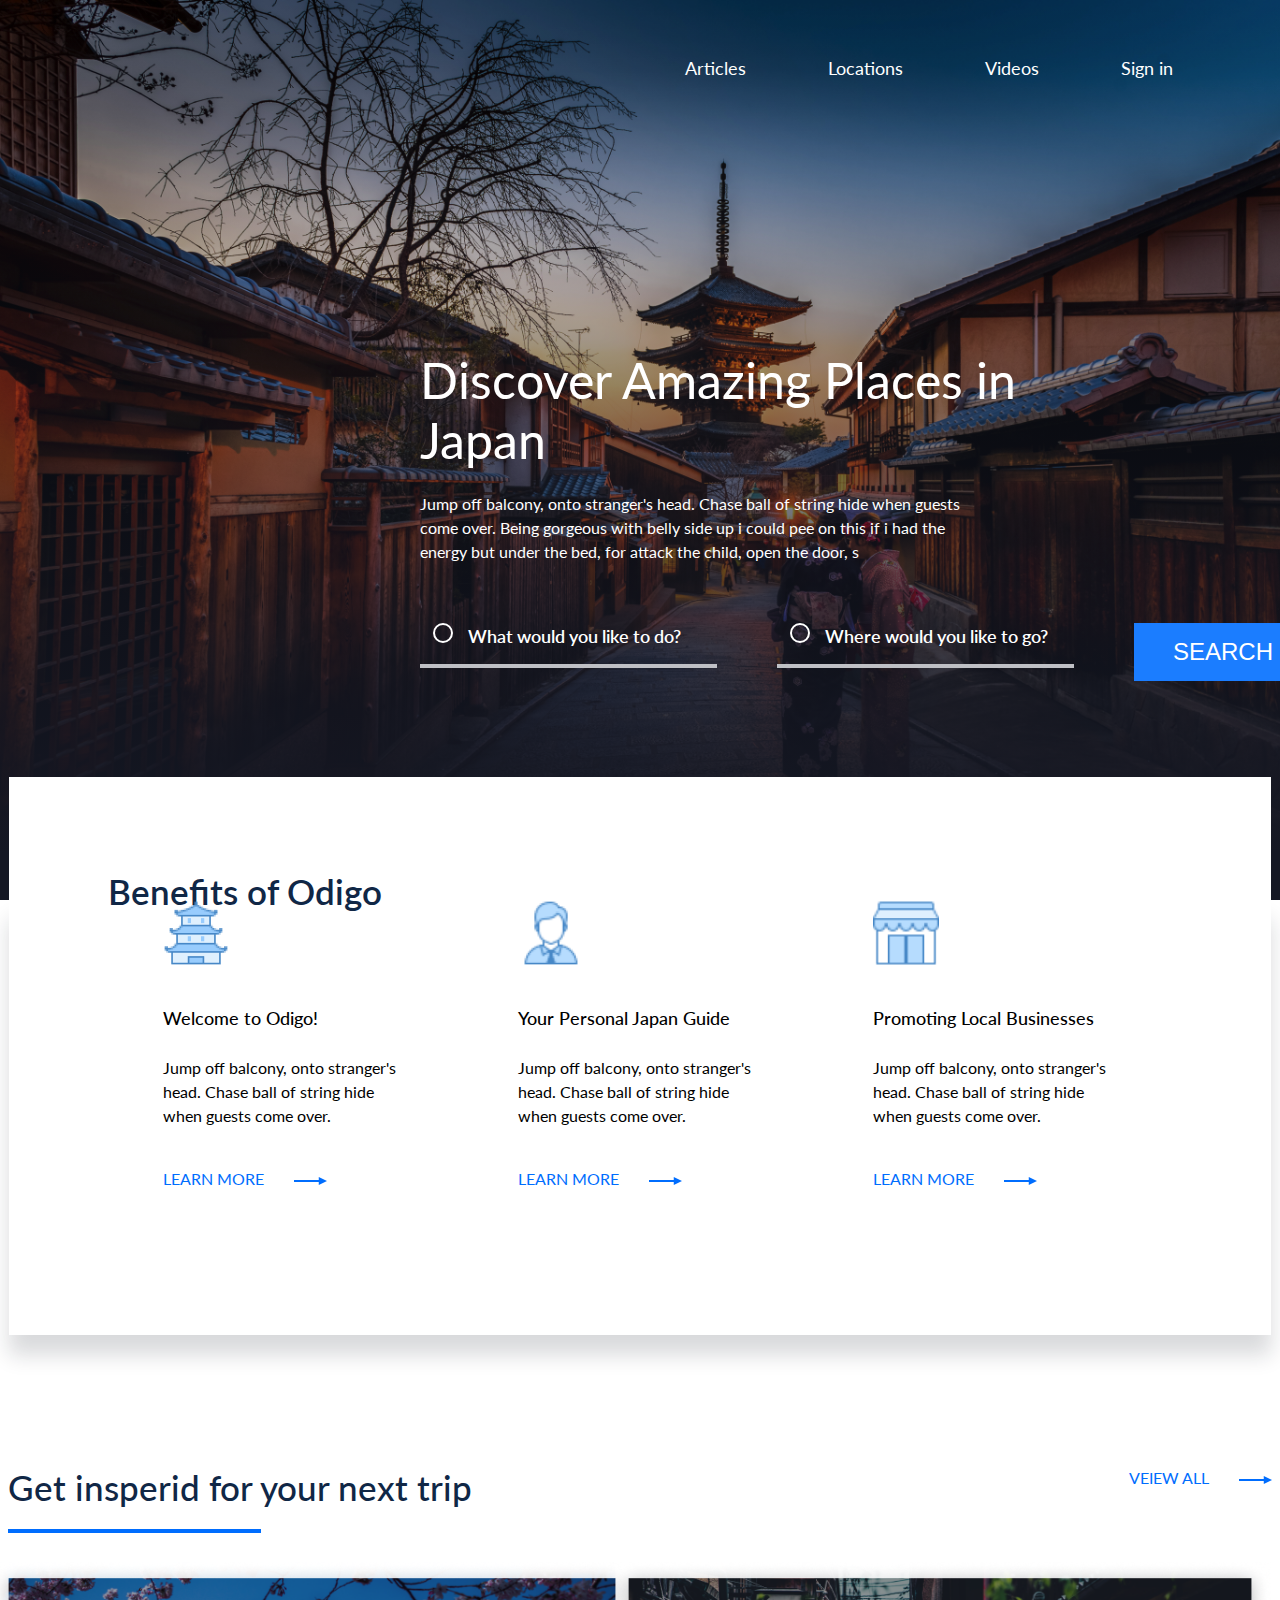
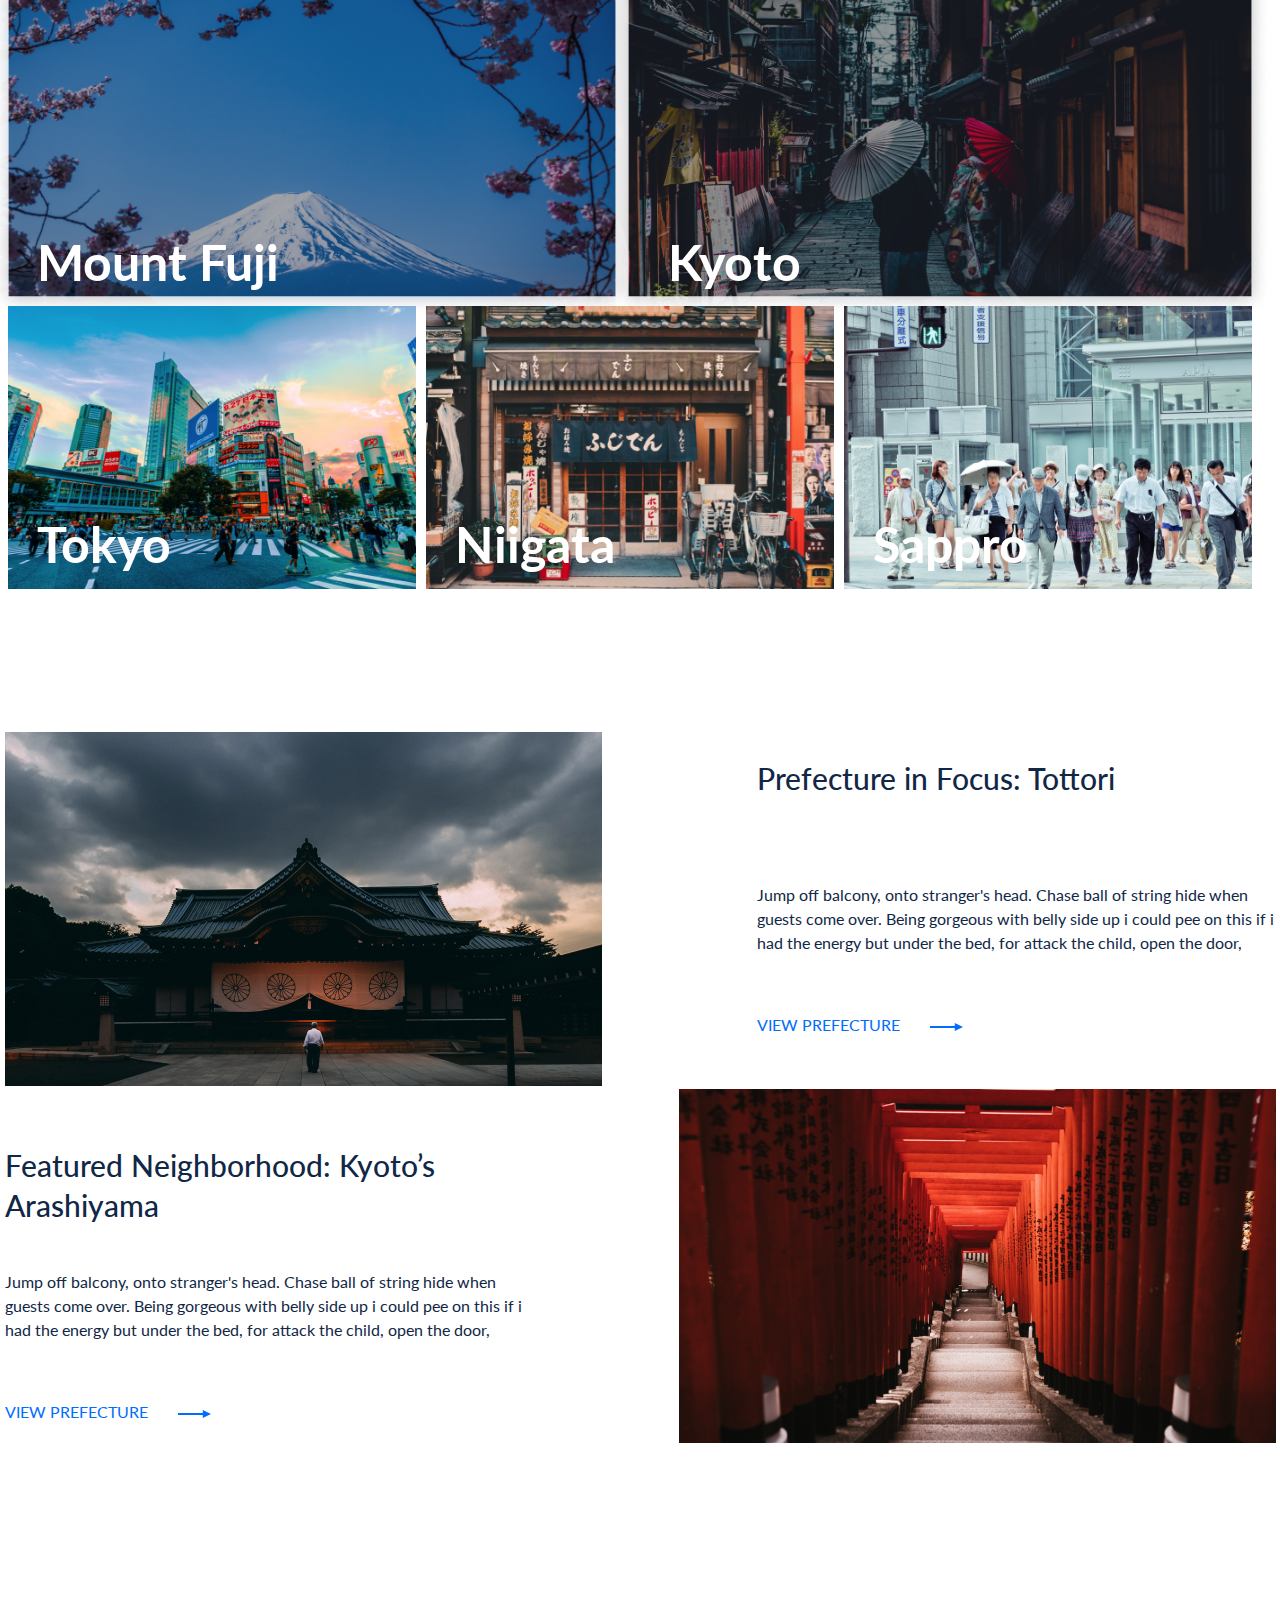
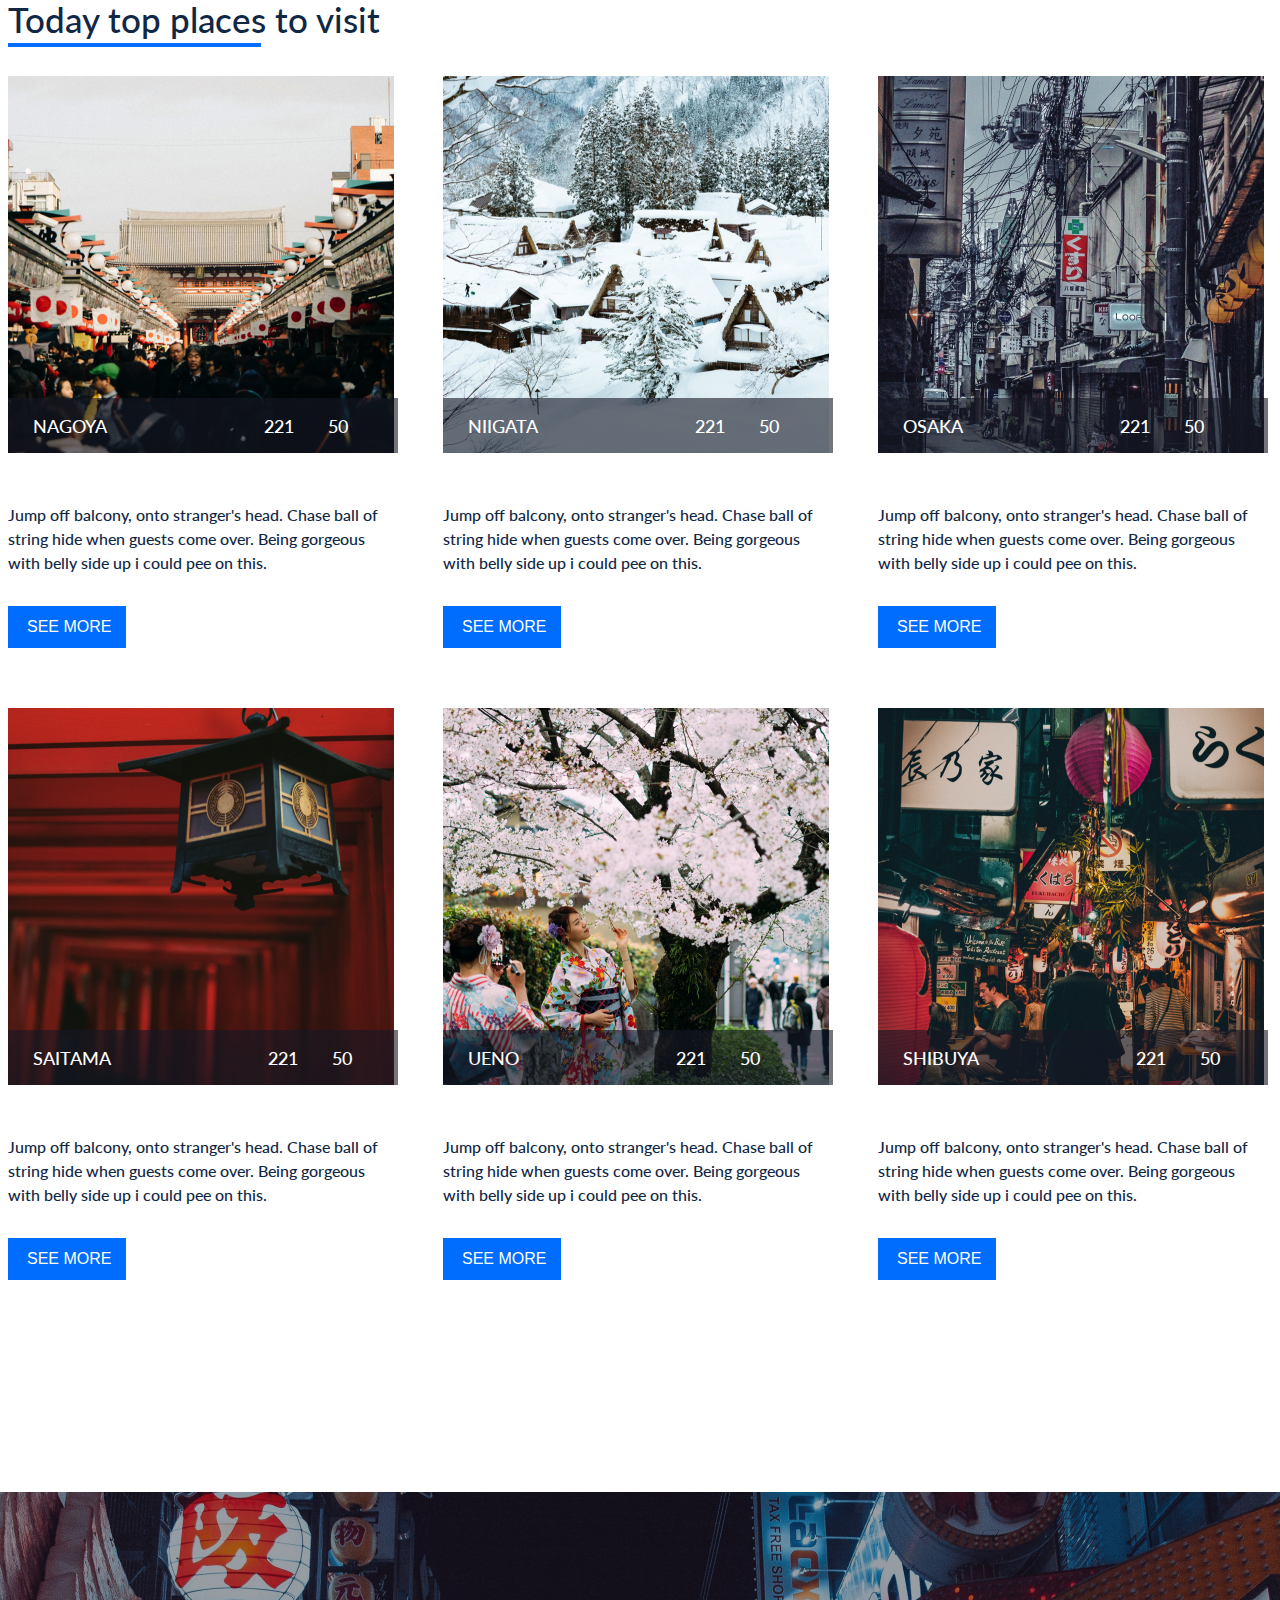
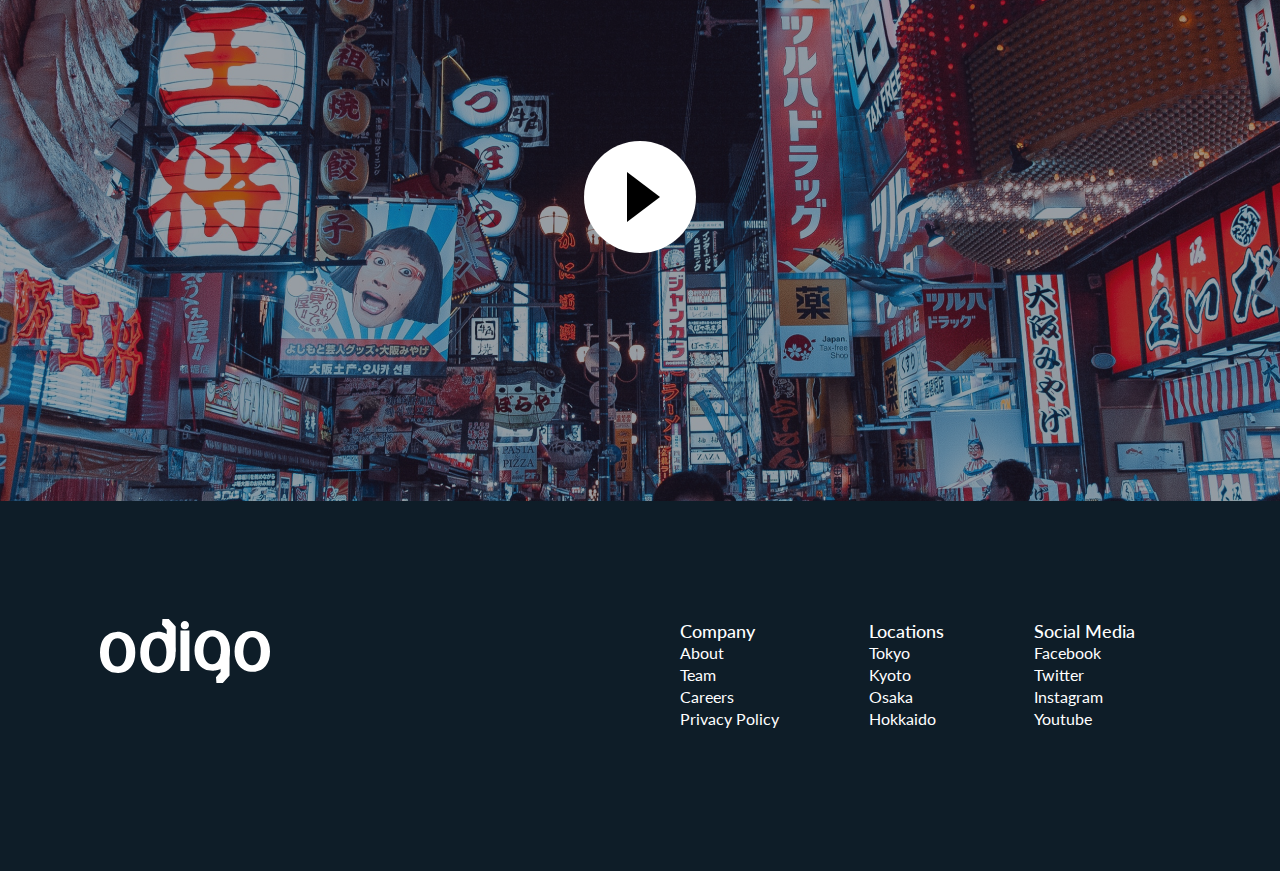
==== commit bd255cce: "kak zaebaolo" ====
--- a/index.html
+++ b/index.html
@@ -78,7 +78,7 @@
           <div class="about-culture__link">
             <a href="#" class="leran">Learn more</a>
             <div class="arrow">
-              <img src="images/icons/Shape.svg" alt="" />
+              <img src="/images/icons/Shape.svg" alt="" />
             </div>
           </div>
         </div>
--- a/style/style.css
+++ b/style/style.css
@@ -19,7 +19,7 @@
       rgba(53, 66, 103, 0.0001) 0%,
       #151824 95.04%
     ),
-    url(images/main-bg.png);
+    url(/images/main-bg.png);
 
   background-repeat: no-repeat;
   background-size: cover;
@@ -444,7 +444,7 @@
 .big-bg-picture {
   height: 609px;
   width: 100%;
-  background-image: url(images/footer-img.png);
+  background-image: url(/images/footer-img.png);
   background-repeat: no-repeat;
   background-size: cover;
   background-position: center;
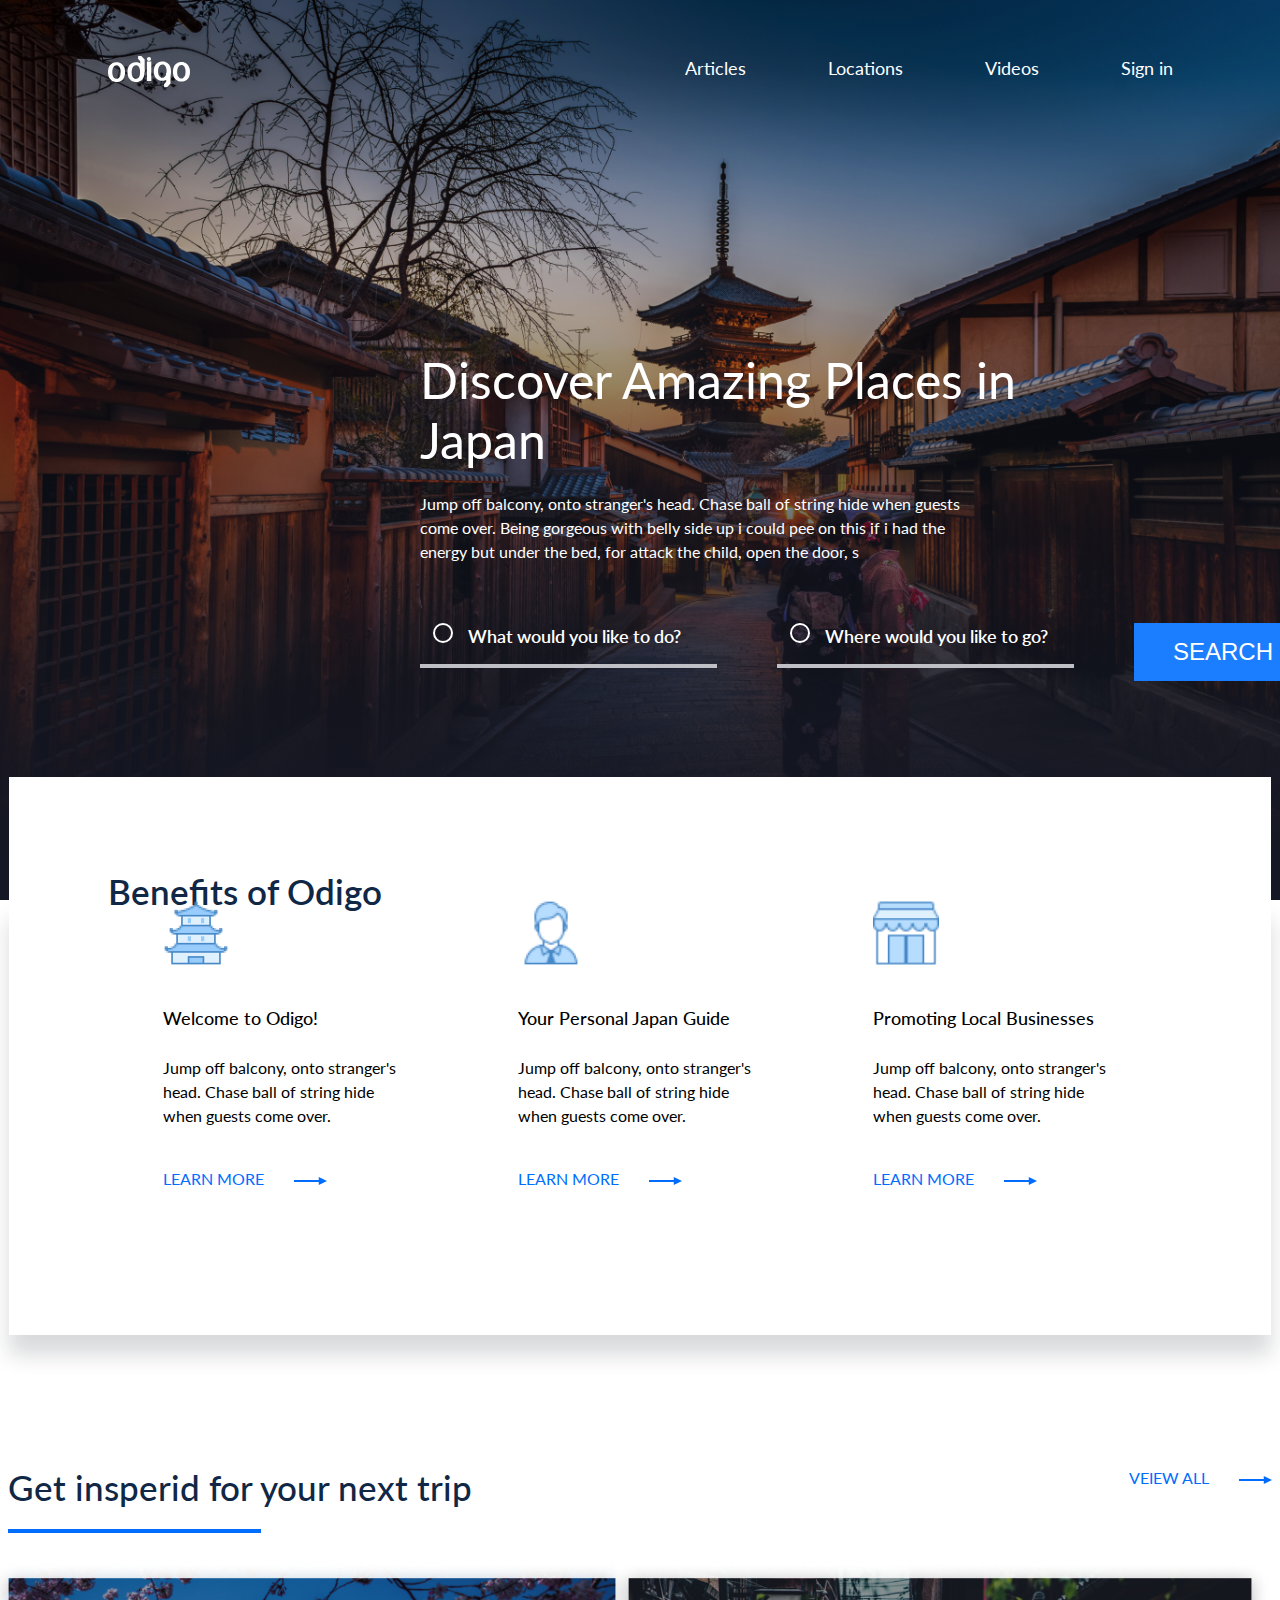
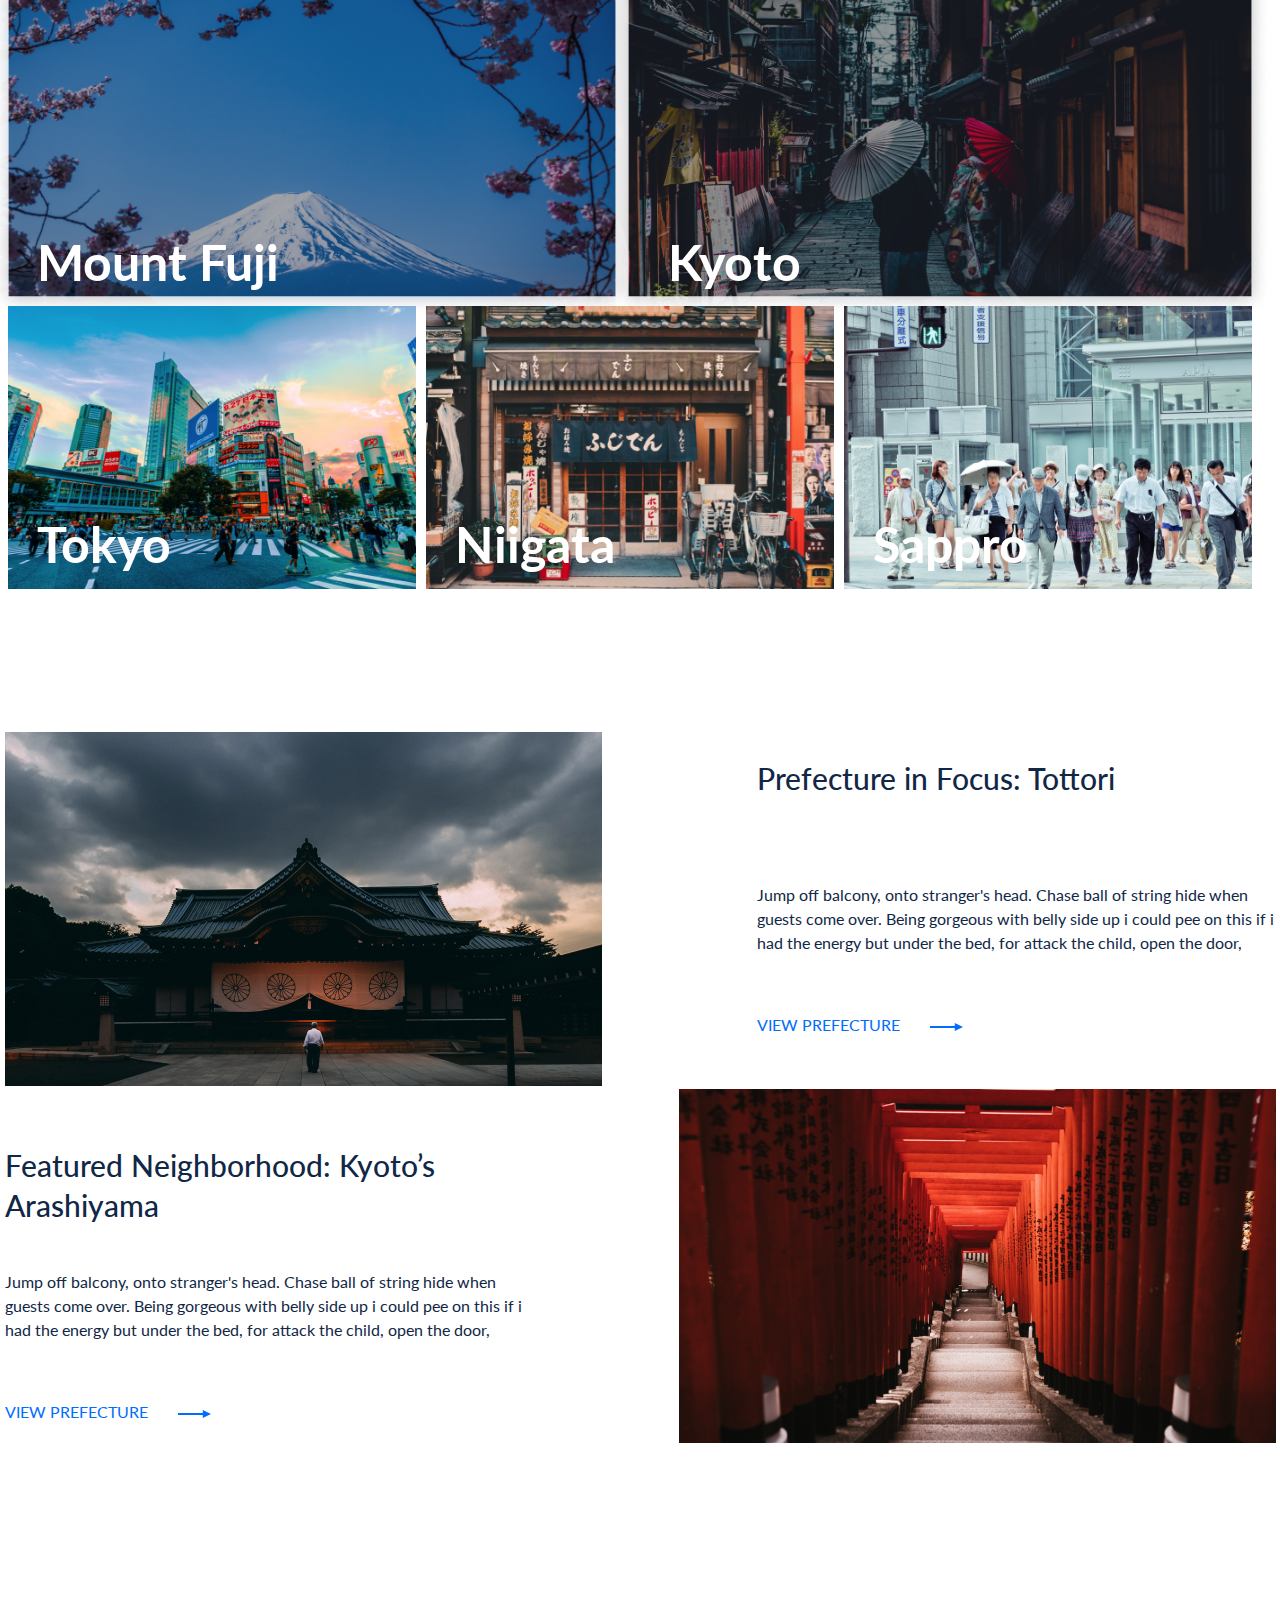
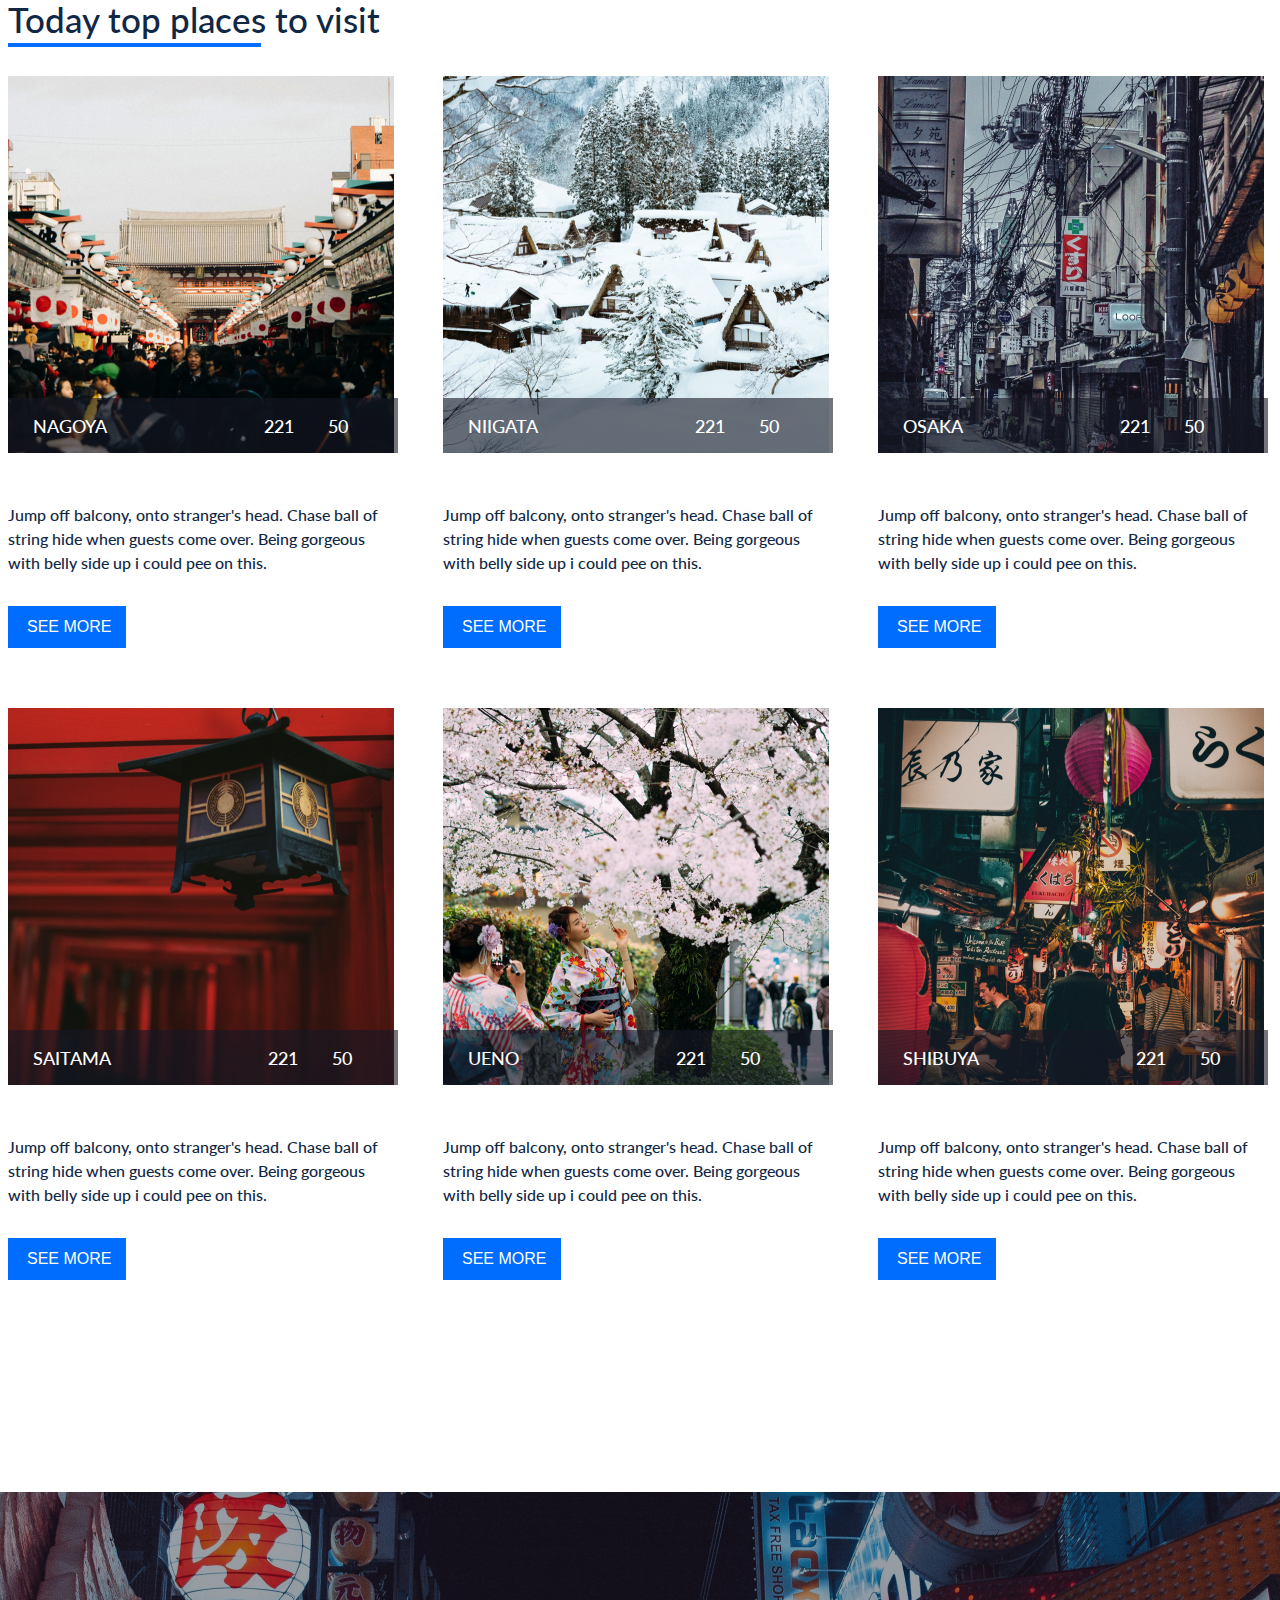
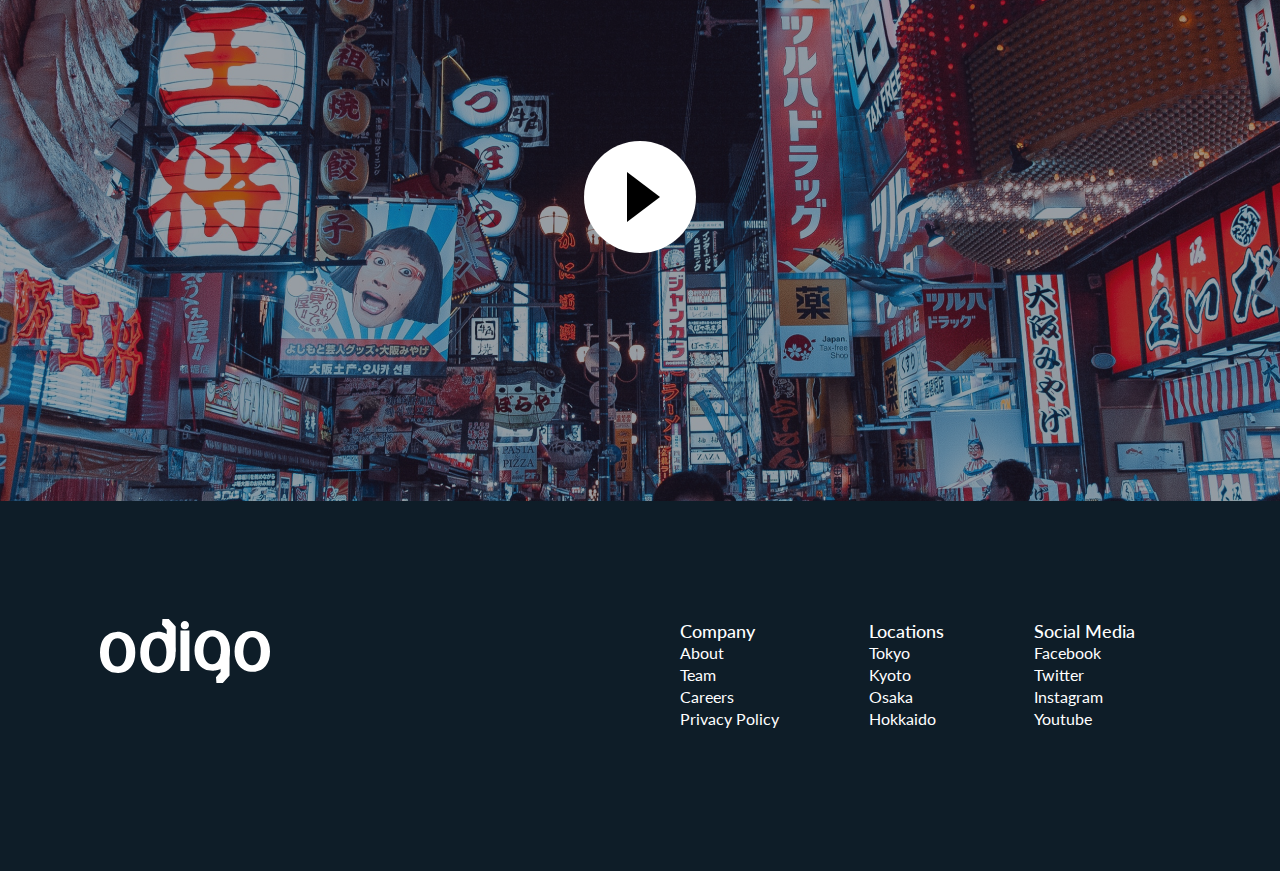
==== commit b57bcb10: "Add files via upload" ====
--- a/index.html
+++ b/index.html
@@ -1,343 +1,343 @@
-<!DOCTYPE html>
-<html lang="en">
-  <head>
-    <meta charset="UTF-8" />
-    <meta name="viewport" content="width=device-width, initial-scale=1.0" />
-    <link
-      href="https://fonts.googleapis.com/css2?family=Lato:ital,wght@0,400;0,700;1,400&display=swap"
-      rel="stylesheet"
-    />
-    <link rel="stylesheet" href="style/style.css" />
-    <title>Document</title>
-  </head>
-  <body>
-    <div class="first-block">
-      <header class="header">
-        <div class="wrapper">
-          <div class="header__sidebar">
-            <div class="header__logo"></div>
-            <nav class="heder__navigation">
-              <ul class="header__navigation-items">
-                <li class="links"><a href="#">Articles</a></li>
-                <li class="links"><a href="#">Locations</a></li>
-                <li class="links"><a href="#">Videos</a></li>
-                <li class="links"><a href="#">Sign in</a></li>
-              </ul>
-            </nav>
-          </div>
-        </div>
-      </header>
-      <div class="intro">
-        <div class="intro__title">
-          <span>Discover Amazing Places in Japan</span>
-        </div>
-        <div class="intro__subtitle">
-          <p>
-            Jump off balcony, onto stranger's head. Chase ball of string hide
-            when guests come over. Being gorgeous with belly side up i could pee
-            on this if i had the energy but under the bed, for attack the child,
-            open the door, s
-          </p>
-        </div>
-        <div class="forms">
-          <div class="intro__forms">
-            <input type="radio" name="hobby" id="you" value="what" />
-            <label class="radio-check" for="you">
-              <span class="like">What would you like to do?</span></label
-            >
-            <div class="intro__line"></div>
-          </div>
-
-          <div class="intro__forms">
-            <input type="radio" name="hobby" id="we" value="where" />
-            <label class="radio-check" for="we">
-              <span class="like">Where would you like to go?</span></label
-            >
-            <div class="intro__line"></div>
-          </div>
-          <div class="button">
-            <input type="button" value="Search" />
-          </div>
-        </div>
-      </div>
-      <div class="white-fon">
-        <h2>Benefits of Odigo</h2>
-      </div>
-    </div>
-    <div class="white-fon-sec">
-      <div class="wrapper-be">
-        <div class="about-cultere__blok">
-          <div class="about-culter-img">
-            <img src="images/home.png" alt="home" width="66" height="66" />
-          </div>
-          <p class="ablout-culture__titile">Welcome to Odigo!</p>
-          <p class="about-culture__text">
-            Jump off balcony, onto stranger's head. Chase ball of string hide
-            when guests come over.
-          </p>
-          <div class="about-culture__link">
-            <a href="#" class="leran">Learn more</a>
-            <div class="arrow">
-              <img src="/images/icons/Shape.svg" alt="" />
-            </div>
-          </div>
-        </div>
-
-        <div class="about-cultere__blok">
-          <div class="about-culter-img">
-            <img src="images/person.png" alt="home" width="66" height="66" />
-          </div>
-          <p class="ablout-culture__titile">Your Personal Japan Guide</p>
-          <p class="about-culture__text">
-            Jump off balcony, onto stranger's head. Chase ball of string hide
-            when guests come over.
-          </p>
-          <div class="about-culture__link">
-            <a href="#" class="leran">Learn more</a>
-            <div class="arrow">
-              <img src="images/icons/Shape.svg" alt="" />
-            </div>
-          </div>
-        </div>
-
-        <div class="about-cultere__blok">
-          <div class="about-culter-img">
-            <img src="images/ssore.png" alt="home" width="66" height="66" />
-          </div>
-          <p class="ablout-culture__titile">Promoting Local Businesses</p>
-          <p class="about-culture__text">
-            Jump off balcony, onto stranger's head. Chase ball of string hide
-            when guests come over.
-          </p>
-          <div class="about-culture__link">
-            <a href="#" class="leran">Learn more</a>
-            <div class="arrow">
-              <img src="images/icons/Shape.svg" alt="arrow" />
-            </div>
-          </div>
-        </div>
-      </div>
-    </div>
-    <div class="trip-japan">
-      <div class="trip-japan__title">
-        <h3 class="trip-japan__heading">Get insperid for your next trip</h3>
-
-        <div class="arrow">
-          <a href="" class="lerann">veiew all</a>
-          <img src="images/icons/Shape.svg" alt="" />
-        </div>
-      </div>
-      <div class="trip-japan__pcitures">
-        <div class="big-pictures">
-          <div class="fuji"><img src="images/fuji.png" alt="fuji" /></div>
-          <div class="kyoto"><img src="images/kyoto.png" alt="kyoto" /></div>
-        </div>
-        <div class="small-pictures">
-          <div class="tokyo"><img src="images/tokyo.png" alt="tokyo" /></div>
-          <div class="nli"><img src="images/nligata.png" alt="nli" /></div>
-          <div class="sappro">
-            <img src="images/sappro.png" alt="sappro" />
-          </div>
-        </div>
-      </div>
-    </div>
-    <div class="block-culture">
-      <div class="block-culture__img">
-        <img src="images/samurai.png" alt="samurai" />
-      </div>
-      <div class="block-culture__about">
-        <h3 class="block-culture__title">
-          Prefecture in Focus: Tottori
-        </h3>
-        <p class="block-culture__text">
-          Jump off balcony, onto stranger's head. Chase ball of string hide when
-          guests come over. Being gorgeous with belly side up i could pee on
-          this if i had the energy but under the bed, for attack the child, open
-          the door,
-        </p>
-        <a href="#" class="leran">VIEW PREFECTURE</a>
-        <div class="arrow">
-          <img src="images/icons/Shape.svg" alt="" />
-        </div>
-      </div>
-
-      <div class="block-culture__img rigth">
-        <img src="images/red.png" alt="red" />
-      </div>
-      <div class="block-culture__about left">
-        <h3 class="block-culture__title down">
-          Featured Neighborhood: Kyoto’s Arashiyama
-        </h3>
-        <p class="block-culture__text">
-          Jump off balcony, onto stranger's head. Chase ball of string hide when
-          guests come over. Being gorgeous with belly side up i could pee on
-          this if i had the energy but under the bed, for attack the child, open
-          the door,
-        </p>
-        <a href="#" class="leran">VIEW PREFECTURE</a>
-        <div class="arrow">
-          <img src="images/icons/Shape.svg" alt="" />
-        </div>
-      </div>
-    </div>
-    <div class="block-travel">
-      <h3 class="trip-japan__heading">Today top places to visit</h3>
-      <div class="block-travel__card">
-        <div class="block-travel__img">
-          <div class="block-travel__figcaption">
-            <span class="figcaption_text">Nagoya</span>
-            <span class="numbers">221</span>
-            <span class="dialgo">50</span>
-          </div>
-          <img src="images/nagoya.png" alt="nagoya" />
-        </div>
-        <p class="block-travel__text">
-          Jump off balcony, onto stranger's head. Chase ball of string hide when
-          guests come over. Being gorgeous with belly side up i could pee on
-          this.
-        </p>
-        <div class="block-travel__button">
-          <input type="button" value="see more" />
-        </div>
-      </div>
-
-      <div class="block-travel__card mg">
-        <div class="block-travel__img">
-          <div class="block-travel__figcaption">
-            <span class="figcaption_text">niigata</span>
-            <span class="numbers">221</span>
-            <span class="dialgo">50</span>
-          </div>
-          <img src="images/niigata.png" alt="niigata" />
-        </div>
-        <p class="block-travel__text">
-          Jump off balcony, onto stranger's head. Chase ball of string hide when
-          guests come over. Being gorgeous with belly side up i could pee on
-          this.
-        </p>
-        <div class="block-travel__button">
-          <input type="button" value="see more" />
-        </div>
-      </div>
-
-      <div class="block-travel__card">
-        <div class="block-travel__img">
-          <div class="block-travel__figcaption">
-            <span class="figcaption_text">Osaka</span>
-            <span class="numbers">221</span>
-            <span class="dialgo">50</span>
-          </div>
-          <img src="images/osaka.png" alt="osaka" />
-        </div>
-        <p class="block-travel__text">
-          Jump off balcony, onto stranger's head. Chase ball of string hide when
-          guests come over. Being gorgeous with belly side up i could pee on
-          this.
-        </p>
-        <div class="block-travel__button">
-          <input type="button" value="see more" />
-        </div>
-      </div>
-
-      <div class="block-travel__card">
-        <div class="block-travel__img">
-          <div class="block-travel__figcaption">
-            <span class="figcaption_text">Saitama</span>
-            <span class="numbers">221</span>
-            <span class="dialgo">50</span>
-          </div>
-          <img src="images/saitama.png" alt="sai" />
-        </div>
-        <p class="block-travel__text">
-          Jump off balcony, onto stranger's head. Chase ball of string hide when
-          guests come over. Being gorgeous with belly side up i could pee on
-          this.
-        </p>
-        <div class="block-travel__button">
-          <input type="button" value="see more" />
-        </div>
-      </div>
-
-      <div class="block-travel__card mg">
-        <div class="block-travel__img">
-          <div class="block-travel__figcaption">
-            <span class="figcaption_text">Ueno</span>
-            <span class="numbers">221</span>
-            <span class="dialgo">50</span>
-          </div>
-          <img src="images/ueno.png" alt="ueno" />
-        </div>
-        <p class="block-travel__text">
-          Jump off balcony, onto stranger's head. Chase ball of string hide when
-          guests come over. Being gorgeous with belly side up i could pee on
-          this.
-        </p>
-        <div class="block-travel__button">
-          <input type="button" value="see more" />
-        </div>
-      </div>
-
-      <div class="block-travel__card">
-        <div class="block-travel__img">
-          <div class="block-travel__figcaption">
-            <span class="figcaption_text">Shibuya</span>
-            <span class="numbers">221</span>
-            <span class="dialgo">50</span>
-          </div>
-          <img src="images/shibua.png" alt="shibua" />
-        </div>
-        <p class="block-travel__text">
-          Jump off balcony, onto stranger's head. Chase ball of string hide when
-          guests come over. Being gorgeous with belly side up i could pee on
-          this.
-        </p>
-        <div class="block-travel__button">
-          <input type="button" value="see more" />
-        </div>
-      </div>
-    </div>
-    <div class="big-bg-picture">
-      <div class="big-bg-picture__button">
-        <div class="big-bg-picture__circle">
-          <div class="big-bg-picture__tringle"></div>
-        </div>
-      </div>
-    </div>
-    <footer class="footer">
-      <div class="footer-wrap">
-        <div class="oigo">
-          <img src="images/icons/odigo-Logo.svg" alt="odigo" />
-        </div>
-        <div class="footer-wrap-links">
-          <nav class="footer-wrap__links">
-            <span class="big-choise">Company</span>
-            <ul class="footer__navigation">
-              <li><a href="">About</a></li>
-              <li><a href="">Team</a></li>
-              <li><a href="">Careers</a></li>
-              <li><a href="">Privacy Policy</a></li>
-            </ul>
-          </nav>
-          <nav class="footer-wrap__links">
-            <span class="big-choise">Locations</span>
-            <ul class="footer__navigation">
-              <li><a href="">Tokyo</a></li>
-              <li><a href="">Kyoto</a></li>
-              <li><a href="">Osaka</a></li>
-              <li><a href="">Hokkaido</a></li>
-            </ul>
-          </nav>
-          <nav class="footer-wrap__links">
-            <span class="big-choise">Social Media</span>
-            <ul class="footer__navigation">
-              <li><a href="">Facebook</a></li>
-              <li><a href="">Twitter</a></li>
-              <li><a href="">Instagram</a></li>
-              <li><a href="">Youtube</a></li>
-            </ul>
-          </nav>
-        </div>
-      </div>
-    </footer>
-  </body>
-</html>
+<!DOCTYPE html>
+<html lang="en">
+  <head>
+    <meta charset="UTF-8" />
+    <meta name="viewport" content="width=device-width, initial-scale=1.0" />
+    <link
+      href="https://fonts.googleapis.com/css2?family=Lato:ital,wght@0,400;0,700;1,400&display=swap"
+      rel="stylesheet"
+    />
+    <link rel="stylesheet" href="style/style.css" />
+    <title>Document</title>
+  </head>
+  <body>
+    <div class="first-block">
+      <header class="header">
+        <div class="wrapper">
+          <div class="header__sidebar">
+            <div class="header__logo"></div>
+            <nav class="heder__navigation">
+              <ul class="header__navigation-items">
+                <li class="links"><a href="#">Articles</a></li>
+                <li class="links"><a href="#">Locations</a></li>
+                <li class="links"><a href="#">Videos</a></li>
+                <li class="links"><a href="#">Sign in</a></li>
+              </ul>
+            </nav>
+          </div>
+        </div>
+      </header>
+      <div class="intro">
+        <div class="intro__title">
+          <span>Discover Amazing Places in Japan</span>
+        </div>
+        <div class="intro__subtitle">
+          <p>
+            Jump off balcony, onto stranger's head. Chase ball of string hide
+            when guests come over. Being gorgeous with belly side up i could pee
+            on this if i had the energy but under the bed, for attack the child,
+            open the door, s
+          </p>
+        </div>
+        <div class="forms">
+          <div class="intro__forms">
+            <input type="radio" name="hobby" id="you" value="what" />
+            <label class="radio-check" for="you">
+              <span class="like">What would you like to do?</span></label
+            >
+            <div class="intro__line"></div>
+          </div>
+
+          <div class="intro__forms">
+            <input type="radio" name="hobby" id="we" value="where" />
+            <label class="radio-check" for="we">
+              <span class="like">Where would you like to go?</span></label
+            >
+            <div class="intro__line"></div>
+          </div>
+          <div class="button">
+            <input type="button" value="Search" />
+          </div>
+        </div>
+      </div>
+      <div class="white-fon">
+        <h2>Benefits of Odigo</h2>
+      </div>
+    </div>
+    <div class="white-fon-sec">
+      <div class="wrapper-be">
+        <div class="about-cultere__blok">
+          <div class="about-culter-img">
+            <img src="images/home.png" alt="home" width="66" height="66" />
+          </div>
+          <p class="ablout-culture__titile">Welcome to Odigo!</p>
+          <p class="about-culture__text">
+            Jump off balcony, onto stranger's head. Chase ball of string hide
+            when guests come over.
+          </p>
+          <div class="about-culture__link">
+            <a href="#" class="leran">Learn more</a>
+            <div class="arrow">
+              <img src="/images/icons/Shape.svg" alt="" />
+            </div>
+          </div>
+        </div>
+
+        <div class="about-cultere__blok">
+          <div class="about-culter-img">
+            <img src="images/person.png" alt="home" width="66" height="66" />
+          </div>
+          <p class="ablout-culture__titile">Your Personal Japan Guide</p>
+          <p class="about-culture__text">
+            Jump off balcony, onto stranger's head. Chase ball of string hide
+            when guests come over.
+          </p>
+          <div class="about-culture__link">
+            <a href="#" class="leran">Learn more</a>
+            <div class="arrow">
+              <img src="images/icons/Shape.svg" alt="" />
+            </div>
+          </div>
+        </div>
+
+        <div class="about-cultere__blok">
+          <div class="about-culter-img">
+            <img src="images/ssore.png" alt="home" width="66" height="66" />
+          </div>
+          <p class="ablout-culture__titile">Promoting Local Businesses</p>
+          <p class="about-culture__text">
+            Jump off balcony, onto stranger's head. Chase ball of string hide
+            when guests come over.
+          </p>
+          <div class="about-culture__link">
+            <a href="#" class="leran">Learn more</a>
+            <div class="arrow">
+              <img src="images/icons/Shape.svg" alt="arrow" />
+            </div>
+          </div>
+        </div>
+      </div>
+    </div>
+    <div class="trip-japan">
+      <div class="trip-japan__title">
+        <h3 class="trip-japan__heading">Get insperid for your next trip</h3>
+
+        <div class="arrow">
+          <a href="" class="lerann">veiew all</a>
+          <img src="images/icons/Shape.svg" alt="" />
+        </div>
+      </div>
+      <div class="trip-japan__pcitures">
+        <div class="big-pictures">
+          <div class="fuji"><img src="images/fuji.png" alt="fuji" /></div>
+          <div class="kyoto"><img src="images/kyoto.png" alt="kyoto" /></div>
+        </div>
+        <div class="small-pictures">
+          <div class="tokyo"><img src="images/tokyo.png" alt="tokyo" /></div>
+          <div class="nli"><img src="images/nligata.png" alt="nli" /></div>
+          <div class="sappro">
+            <img src="images/sappro.png" alt="sappro" />
+          </div>
+        </div>
+      </div>
+    </div>
+    <div class="block-culture">
+      <div class="block-culture__img">
+        <img src="images/samurai.png" alt="samurai" />
+      </div>
+      <div class="block-culture__about">
+        <h3 class="block-culture__title">
+          Prefecture in Focus: Tottori
+        </h3>
+        <p class="block-culture__text">
+          Jump off balcony, onto stranger's head. Chase ball of string hide when
+          guests come over. Being gorgeous with belly side up i could pee on
+          this if i had the energy but under the bed, for attack the child, open
+          the door,
+        </p>
+        <a href="#" class="leran">VIEW PREFECTURE</a>
+        <div class="arrow">
+          <img src="images/icons/Shape.svg" alt="" />
+        </div>
+      </div>
+
+      <div class="block-culture__img rigth">
+        <img src="images/red.png" alt="red" />
+      </div>
+      <div class="block-culture__about left">
+        <h3 class="block-culture__title down">
+          Featured Neighborhood: Kyoto’s Arashiyama
+        </h3>
+        <p class="block-culture__text">
+          Jump off balcony, onto stranger's head. Chase ball of string hide when
+          guests come over. Being gorgeous with belly side up i could pee on
+          this if i had the energy but under the bed, for attack the child, open
+          the door,
+        </p>
+        <a href="#" class="leran">VIEW PREFECTURE</a>
+        <div class="arrow">
+          <img src="images/icons/Shape.svg" alt="" />
+        </div>
+      </div>
+    </div>
+    <div class="block-travel">
+      <h3 class="trip-japan__heading">Today top places to visit</h3>
+      <div class="block-travel__card">
+        <div class="block-travel__img">
+          <div class="block-travel__figcaption">
+            <span class="figcaption_text">Nagoya</span>
+            <span class="numbers">221</span>
+            <span class="dialgo">50</span>
+          </div>
+          <img src="images/nagoya.png" alt="nagoya" />
+        </div>
+        <p class="block-travel__text">
+          Jump off balcony, onto stranger's head. Chase ball of string hide when
+          guests come over. Being gorgeous with belly side up i could pee on
+          this.
+        </p>
+        <div class="block-travel__button">
+          <input type="button" value="see more" />
+        </div>
+      </div>
+
+      <div class="block-travel__card mg">
+        <div class="block-travel__img">
+          <div class="block-travel__figcaption">
+            <span class="figcaption_text">niigata</span>
+            <span class="numbers">221</span>
+            <span class="dialgo">50</span>
+          </div>
+          <img src="images/niigata.png" alt="niigata" />
+        </div>
+        <p class="block-travel__text">
+          Jump off balcony, onto stranger's head. Chase ball of string hide when
+          guests come over. Being gorgeous with belly side up i could pee on
+          this.
+        </p>
+        <div class="block-travel__button">
+          <input type="button" value="see more" />
+        </div>
+      </div>
+
+      <div class="block-travel__card">
+        <div class="block-travel__img">
+          <div class="block-travel__figcaption">
+            <span class="figcaption_text">Osaka</span>
+            <span class="numbers">221</span>
+            <span class="dialgo">50</span>
+          </div>
+          <img src="images/osaka.png" alt="osaka" />
+        </div>
+        <p class="block-travel__text">
+          Jump off balcony, onto stranger's head. Chase ball of string hide when
+          guests come over. Being gorgeous with belly side up i could pee on
+          this.
+        </p>
+        <div class="block-travel__button">
+          <input type="button" value="see more" />
+        </div>
+      </div>
+
+      <div class="block-travel__card">
+        <div class="block-travel__img">
+          <div class="block-travel__figcaption">
+            <span class="figcaption_text">Saitama</span>
+            <span class="numbers">221</span>
+            <span class="dialgo">50</span>
+          </div>
+          <img src="images/saitama.png" alt="sai" />
+        </div>
+        <p class="block-travel__text">
+          Jump off balcony, onto stranger's head. Chase ball of string hide when
+          guests come over. Being gorgeous with belly side up i could pee on
+          this.
+        </p>
+        <div class="block-travel__button">
+          <input type="button" value="see more" />
+        </div>
+      </div>
+
+      <div class="block-travel__card mg">
+        <div class="block-travel__img">
+          <div class="block-travel__figcaption">
+            <span class="figcaption_text">Ueno</span>
+            <span class="numbers">221</span>
+            <span class="dialgo">50</span>
+          </div>
+          <img src="images/ueno.png" alt="ueno" />
+        </div>
+        <p class="block-travel__text">
+          Jump off balcony, onto stranger's head. Chase ball of string hide when
+          guests come over. Being gorgeous with belly side up i could pee on
+          this.
+        </p>
+        <div class="block-travel__button">
+          <input type="button" value="see more" />
+        </div>
+      </div>
+
+      <div class="block-travel__card">
+        <div class="block-travel__img">
+          <div class="block-travel__figcaption">
+            <span class="figcaption_text">Shibuya</span>
+            <span class="numbers">221</span>
+            <span class="dialgo">50</span>
+          </div>
+          <img src="images/shibua.png" alt="shibua" />
+        </div>
+        <p class="block-travel__text">
+          Jump off balcony, onto stranger's head. Chase ball of string hide when
+          guests come over. Being gorgeous with belly side up i could pee on
+          this.
+        </p>
+        <div class="block-travel__button">
+          <input type="button" value="see more" />
+        </div>
+      </div>
+    </div>
+    <div class="big-bg-picture">
+      <div class="big-bg-picture__button">
+        <div class="big-bg-picture__circle">
+          <div class="big-bg-picture__tringle"></div>
+        </div>
+      </div>
+    </div>
+    <footer class="footer">
+      <div class="footer-wrap">
+        <div class="oigo">
+          <img src="images/icons/odigo-Logo.svg" alt="odigo" />
+        </div>
+        <div class="footer-wrap-links">
+          <nav class="footer-wrap__links">
+            <span class="big-choise">Company</span>
+            <ul class="footer__navigation">
+              <li><a href="">About</a></li>
+              <li><a href="">Team</a></li>
+              <li><a href="">Careers</a></li>
+              <li><a href="">Privacy Policy</a></li>
+            </ul>
+          </nav>
+          <nav class="footer-wrap__links">
+            <span class="big-choise">Locations</span>
+            <ul class="footer__navigation">
+              <li><a href="">Tokyo</a></li>
+              <li><a href="">Kyoto</a></li>
+              <li><a href="">Osaka</a></li>
+              <li><a href="">Hokkaido</a></li>
+            </ul>
+          </nav>
+          <nav class="footer-wrap__links">
+            <span class="big-choise">Social Media</span>
+            <ul class="footer__navigation">
+              <li><a href="">Facebook</a></li>
+              <li><a href="">Twitter</a></li>
+              <li><a href="">Instagram</a></li>
+              <li><a href="">Youtube</a></li>
+            </ul>
+          </nav>
+        </div>
+      </div>
+    </footer>
+  </body>
+</html>
--- a/style/style.css
+++ b/style/style.css
@@ -37,7 +37,7 @@
   justify-content: space-between;
 }
 .header__logo {
-  background-image: url(images/icons/odigo.svg);
+  background-image: url(/images/icons/odigo.svg);
 
   width: 82px;
   height: 31px;
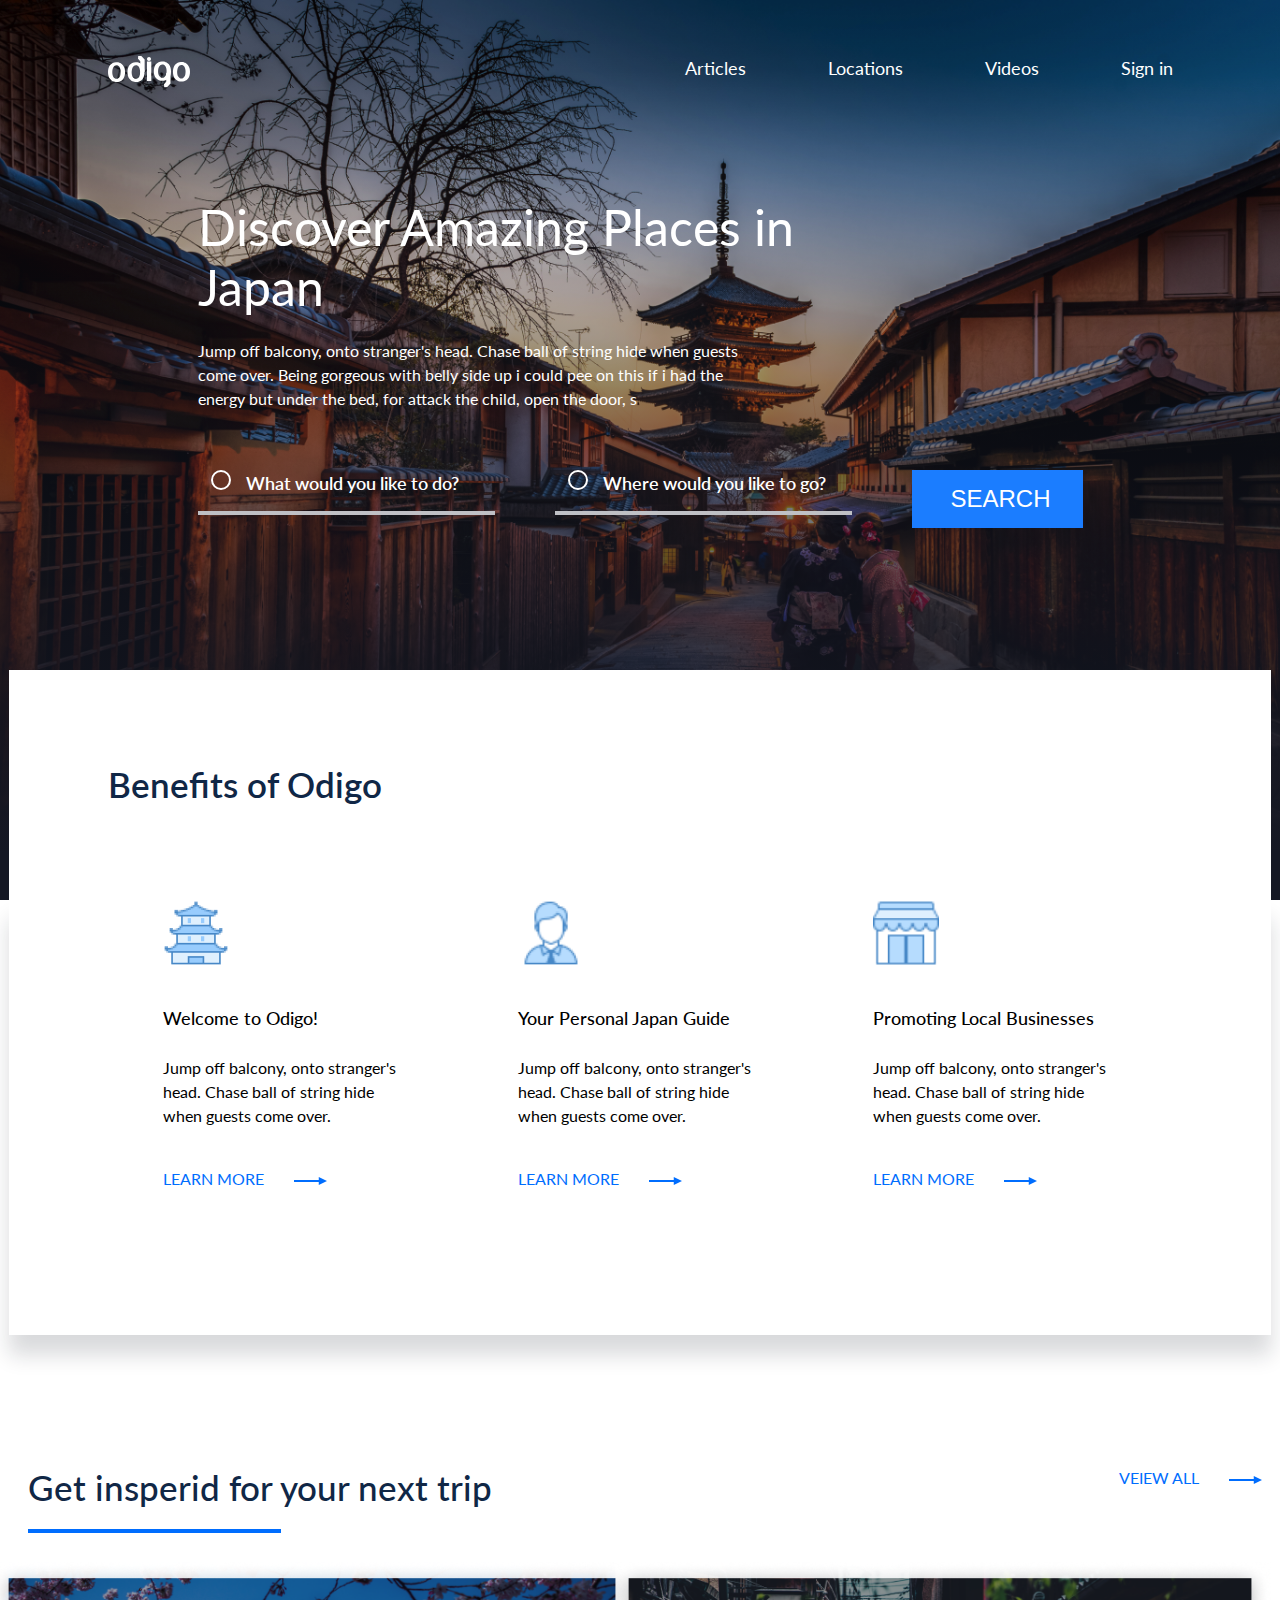
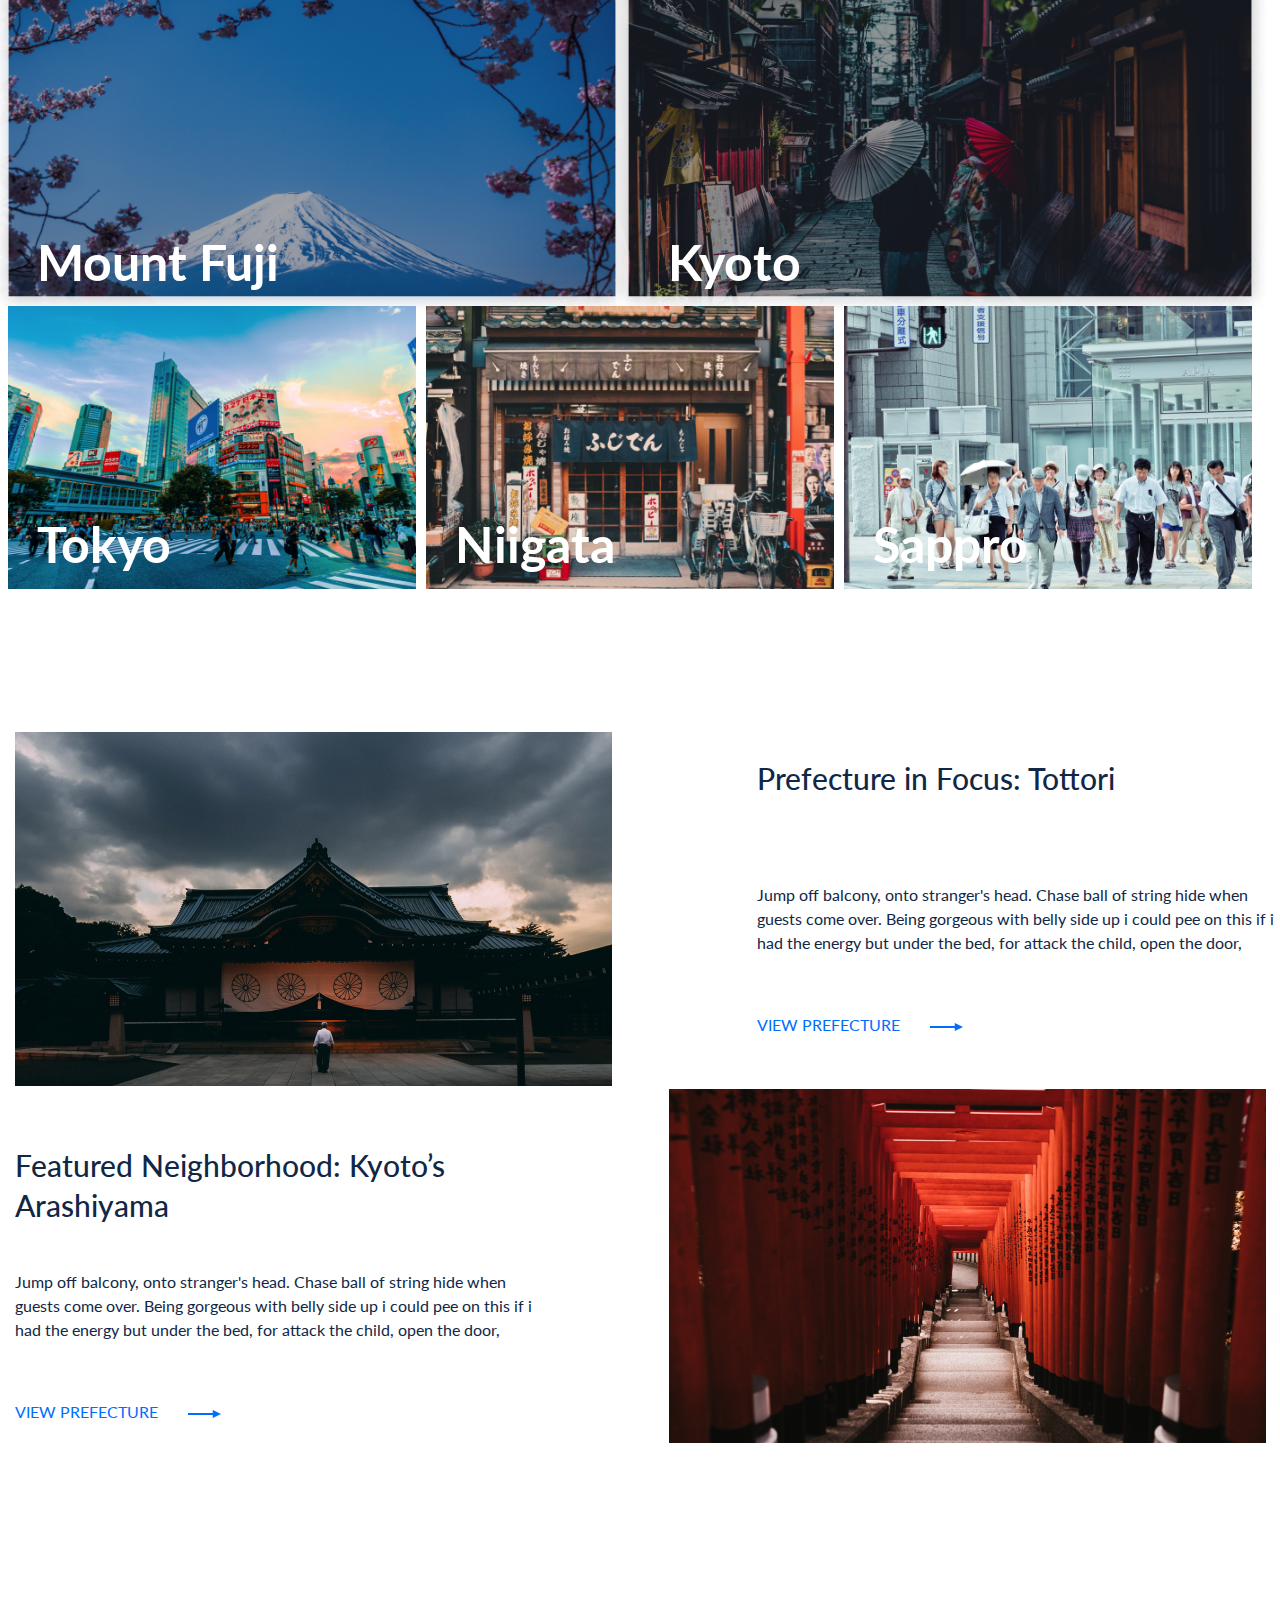
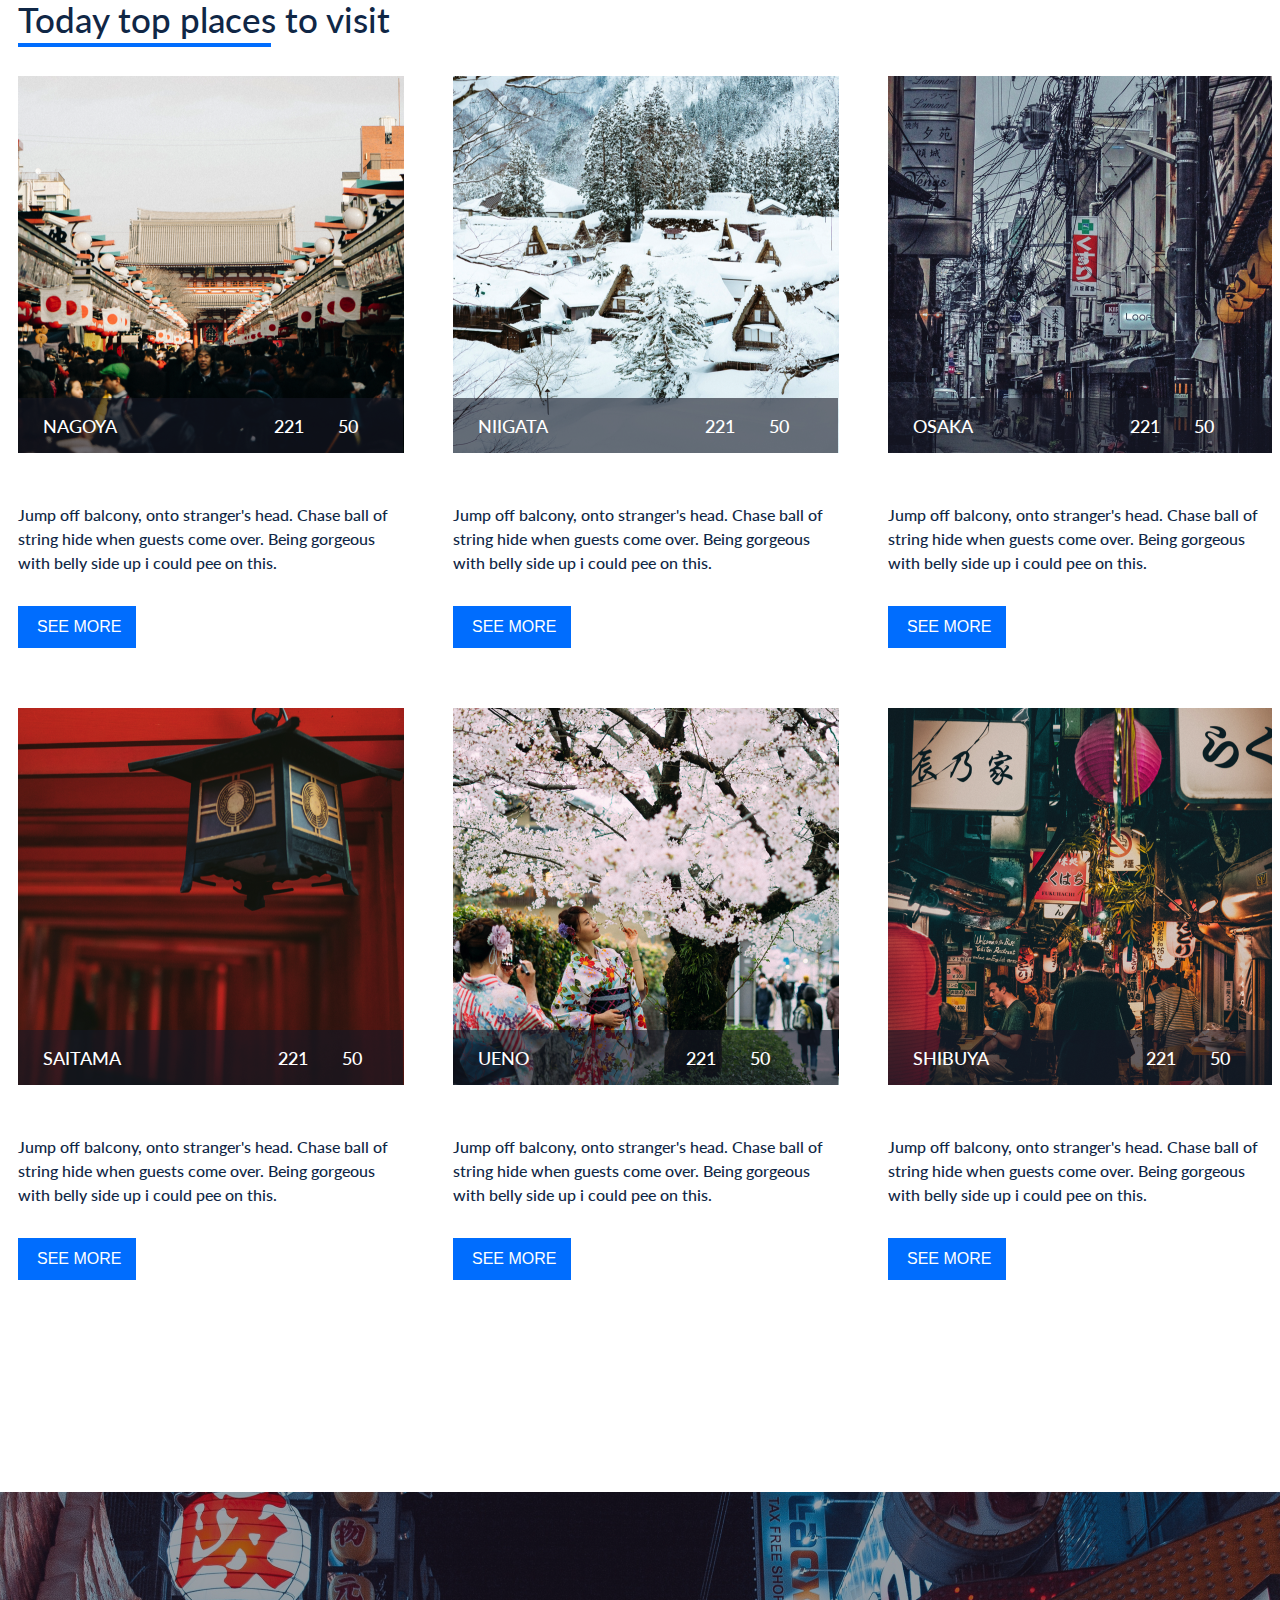
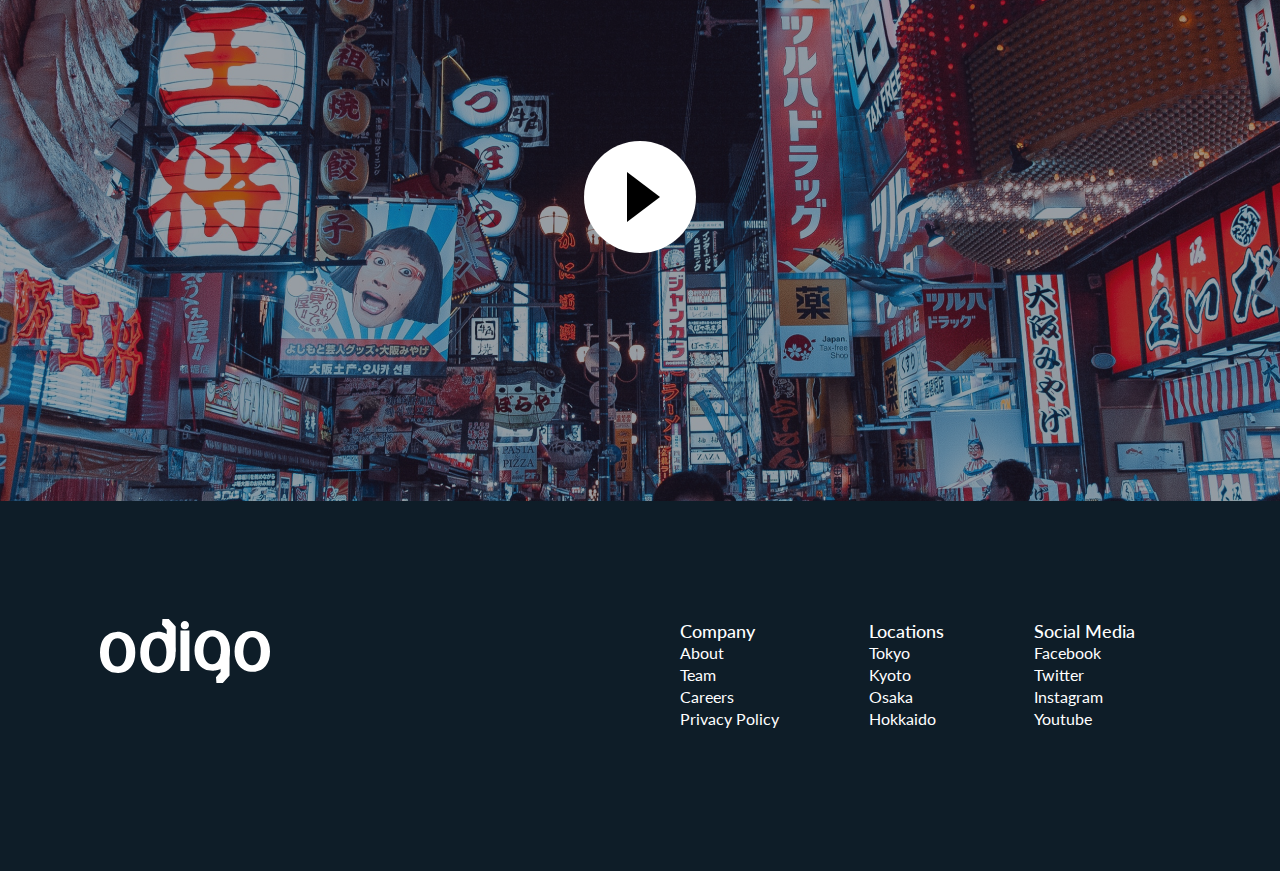
==== commit a16f5cfb: "make adaptive(almost)" ====
--- a/index.html
+++ b/index.html
@@ -27,6 +27,7 @@
           </div>
         </div>
       </header>
+      <div class="content">
       <div class="intro">
         <div class="intro__title">
           <span>Discover Amazing Places in Japan</span>
@@ -64,6 +65,7 @@
         <h2>Benefits of Odigo</h2>
       </div>
     </div>
+  </div>
     <div class="white-fon-sec">
       <div class="wrapper-be">
         <div class="about-cultere__blok">
--- a/style/style.css
+++ b/style/style.css
@@ -2,58 +2,70 @@
   margin: 0;
   padding: 0;
 }
+
 html {
   box-sizing: border-box;
   font-family: "Lato", sans-serif;
   font-size: 16px;
   color: white;
-}
+  min-width: 1262px;
+}
+
 *,
 *::before,
 *::after {
   box-sizing: inherit;
 }
+
 .first-block {
-  background: linear-gradient(
-      180deg,
+  background: linear-gradient(180deg,
       rgba(53, 66, 103, 0.0001) 0%,
-      #151824 95.04%
-    ),
+      #151824 95.04%),
     url(/images/main-bg.png);
 
   background-repeat: no-repeat;
   background-size: cover;
   height: 100vh;
-}
+  position: relative;
+}
+
 .wrapper {
   max-width: 1065px;
   margin: 0 auto;
 }
+
 .header {
   padding-top: 56px;
 }
+
 .header__sidebar {
   display: flex;
   justify-content: space-between;
 }
+
 .header__logo {
   background-image: url(/images/icons/odigo.svg);
 
   width: 82px;
   height: 31px;
 }
+
 .header__navigation-items {
   display: flex;
 }
+
 .links {
   list-style: none;
 }
+
 .links {
   margin-right: 82px;
 }
+
 .links:last-child {
   margin-right: 0;
 }
+
 .links a {
   color: white;
   font-size: 18px;
@@ -61,17 +73,30 @@
   font-weight: normal;
   text-decoration: none;
 }
+
 .links a:hover {
   opacity: 0.6;
 }
+
+
+.content {
+  display: flex;
+  justify-content: center;
+  align-items: flex-start;
+  margin-top: 110px;
+  height: 100%;
+  width: 100%;
+}
+
+
 .intro {
   width: 885px;
   height: 330px;
-  margin-left: 420px;
-  margin-top: 263px;
+
   display: flex;
   flex-direction: column;
 }
+
 .intro__title {
   font-size: 50px;
   font-style: normal;
@@ -79,6 +104,7 @@
   width: 619px;
   margin-bottom: 22px;
 }
+
 .intro__subtitle {
   font-size: 16px;
   font-weight: normal;
@@ -86,11 +112,13 @@
   width: 546px;
   margin-bottom: 59px;
 }
+
 .forms {
   width: 100%;
   display: flex;
   justify-content: space-between;
 }
+
 .like {
   font-size: 18px;
   font-weight: 600;
@@ -98,6 +126,7 @@
   margin-left: 33px;
   width: max-content;
 }
+
 .intro__forms {
   position: relative;
   width: 297px;
@@ -116,10 +145,12 @@
   outline: none;
   cursor: pointer;
 }
+
 #we,
 #you {
   visibility: hidden;
 }
+
 .radio-check {
   width: 20px;
   height: 20px;
@@ -127,21 +158,26 @@
   border-radius: 50%;
   border: 2px solid white;
 }
+
 .radio-check:hover {
   background-color: rgb(139, 184, 226);
 }
+
 .intro__line {
   margin-top: 22px;
   width: 297px;
   border: 2px solid #bfc0c5;
 }
+
 .white-fon {
   width: 1262px;
   height: 230px;
   margin: 0 auto;
-  margin-top: 97px;
+  bottom: 0;
   background-color: white;
-}
+  position: absolute;
+}
+
 .white-fon h2 {
   color: #102746;
   font-weight: 600;
@@ -150,6 +186,7 @@
   padding-top: 93px;
   padding-left: 99px;
 }
+
 .white-fon-sec {
   width: 1262px;
   height: 435px;
@@ -158,26 +195,31 @@
   box-shadow: 0px 20px 20px rgba(21, 24, 36, 0.15993);
   color: #000000;
 }
+
 .about-cultere__blok {
   width: 317px;
   height: 288px;
   margin: 0 55px;
 }
+
 .about-culter-img {
   margin-bottom: 37px;
 }
+
 .ablout-culture__titile {
   font-size: 18px;
   line-height: 24px;
   font-weight: 500;
   margin-bottom: 26px;
 }
+
 .about-culture__text {
   font-size: 16px;
   line-height: 24px;
   color: black;
   margin-bottom: 39px;
 }
+
 .leran {
   color: #006dfe;
   font-size: 16px;
@@ -185,15 +227,18 @@
   text-transform: uppercase;
   text-decoration: none;
 }
+
 .arrow {
   display: inline-block;
   margin-left: 26px;
 }
+
 .wrapper-be {
   max-width: 1065px;
   display: flex;
   margin: 0 auto;
 }
+
 .trip-japan {
   width: 1264px;
   height: 735px;
@@ -201,11 +246,14 @@
   display: flex;
   flex-wrap: wrap;
 }
+
 .trip-japan__title {
   width: inherit;
   display: flex;
   justify-content: space-between;
-}
+  padding: 0 10px;
+}
+
 .trip-japan__heading {
   font-weight: 500;
   font-size: 35px;
@@ -213,12 +261,14 @@
   color: #102746;
   position: relative;
   margin-bottom: 36px;
-}
+  padding: 0 10px;
+}
+
 .trip-japan__heading::after {
   content: "";
   position: absolute;
   bottom: -7px;
-  left: 0;
+  left: 10px;
   display: inline-block;
   width: 253px;
   height: 3px;
@@ -239,6 +289,7 @@
   display: flex;
   flex-wrap: wrap;
 }
+
 img[alt="fuji"] {
   width: 646px;
   height: 354px;
@@ -246,6 +297,7 @@
   background-repeat: no-repeat;
   margin-left: -19px;
 }
+
 img[alt="kyoto"] {
   width: 662px;
   height: 354px;
@@ -258,6 +310,7 @@
   width: 100%;
   display: flex;
 }
+
 img[alt="tokyo"],
 img[alt="nli"],
 img[alt="sappro"] {
@@ -265,10 +318,12 @@
   height: 283px;
   margin-right: 10px;
 }
+
 .big-pictures {
   width: 100%;
   height: 335px;
 }
+
 .fuji,
 .kyoto,
 .tokyo,
@@ -277,6 +332,7 @@
   position: relative;
   display: inline-block;
 }
+
 .fuji::after {
   content: "Mount Fuji";
   display: inline-block;
@@ -288,6 +344,7 @@
   bottom: 27px;
   left: 29px;
 }
+
 .kyoto::after {
   content: "Kyoto";
   display: inline-block;
@@ -299,6 +356,7 @@
   bottom: 27px;
   left: 29px;
 }
+
 .tokyo::after {
   content: "Tokyo";
   display: inline-block;
@@ -310,6 +368,7 @@
   bottom: 27px;
   left: 29px;
 }
+
 .nli::after {
   content: "Niigata";
   display: inline-block;
@@ -321,6 +380,7 @@
   bottom: 27px;
   left: 29px;
 }
+
 .sappro::after {
   content: "Sappro";
   display: inline-block;
@@ -332,14 +392,17 @@
   bottom: 27px;
   left: 29px;
 }
+
 .block-culture__about {
   width: 519px;
   float: right;
   margin-top: 26px;
 }
+
 .block-culture__img {
   float: left;
   clear: both;
+  padding: 0 10px;
 }
 
 .block-culture {
@@ -355,6 +418,7 @@
   line-height: 40px;
   margin-bottom: 85px;
 }
+
 .block-culture__text {
   font-size: 16px;
   line-height: 24px;
@@ -363,21 +427,27 @@
   width: 519px;
   margin-bottom: 58px;
 }
+
 .left {
   float: left;
-}
+  padding: 0 10px;
+}
+
 .rigth {
   float: right;
 }
+
 .down {
   margin-top: 30px;
   margin-bottom: 45px;
 }
+
 .block-travel {
   width: 1264px;
   margin: 152px auto;
   overflow: hidden;
 }
+
 .block-travel__card {
   width: 390px;
   height: auto;
@@ -387,11 +457,14 @@
   font-weight: 500;
   margin-bottom: 60px;
   float: left;
-}
+  padding: 0 10px;
+}
+
 .block-travel__img {
   position: relative;
   margin-bottom: 45px;
 }
+
 .block-travel__figcaption {
   position: absolute;
   bottom: 5px;
@@ -399,36 +472,43 @@
   align-items: center;
   height: 55px;
   background: rgba(21, 24, 36, 0.6);
-  width: 100%;
-}
+  width: 104%;
+}
+
 .figcaption_text {
   margin-left: 25px;
   text-transform: uppercase;
   margin-right: 157px;
 }
+
 .numbers {
   position: relative;
   margin-right: 34px;
 }
+
 .numbers::after {
   content: url(images/icons/heart.svg);
   position: absolute;
   margin-left: 4px;
 }
+
 .dialgo {
   position: relative;
 }
+
 .dialgo::after {
   content: url(images/icons/dialog.svg);
   position: absolute;
   margin-left: 12px;
 }
+
 .block-travel__text {
   color: #102746;
   margin-bottom: 31px;
   font-size: 16px;
   line-height: 24px;
 }
+
 input[value="see more"] {
   width: 118px;
   height: 42px;
@@ -438,9 +518,11 @@
   color: white;
   font-size: 16px;
 }
+
 .mg {
   margin: 0 45px;
 }
+
 .big-bg-picture {
   height: 609px;
   width: 100%;
@@ -449,12 +531,14 @@
   background-size: cover;
   background-position: center;
 }
+
 .big-bg-picture__button {
   width: 112px;
   height: 112px;
   margin: auto;
   padding-top: 249px;
 }
+
 .big-bg-picture__circle {
   width: 112px;
   height: 112px;
@@ -465,6 +549,7 @@
   align-items: center;
   justify-content: center;
 }
+
 .big-bg-picture__tringle {
   width: 0;
   height: 0;
@@ -474,12 +559,14 @@
   border-color: transparent transparent transparent black;
   margin-left: 7px;
 }
+
 .footer {
   background: #0e1d28;
   height: 370px;
   position: relative;
   padding-top: 118px;
 }
+
 .footer-wrap {
   width: 1080px;
   height: 135px;
@@ -495,12 +582,14 @@
   display: flex;
   justify-content: space-around;
 }
+
 .big-choise {
   color: white;
   font-size: 18px;
   line-height: 24px;
   font-weight: 500;
 }
+
 .footer__navigation li a {
   text-decoration: none;
   display: inline-block;
@@ -508,6 +597,158 @@
   font-size: 16px;
   margin-bottom: 3px;
 }
+
 li {
   list-style: none;
 }
+
+
+
+
+/* медиа */
+@media only screen and (max-width:1000px) {
+  .links a {
+    font-size: 23px;
+  }
+
+  .intro__subtitle {
+    font-size: 23px;
+    line-height: 1.6;
+  }
+
+  .like {
+    font-size: 23px;
+  }
+
+  .intro__forms {
+    width: 100%;
+    margin-right: 12px;
+  }
+
+  .intro__line {
+    width: 100%;
+    position: absolute;
+  }
+
+  .ablout-culture__titile {
+    font-size: 23px;
+    font-weight: 700;
+  }
+
+  .about-culture__text {
+    font-size: 20px;
+  }
+
+  .ablout-culture__titile {
+    min-width: max-content;
+
+  }
+
+  .about-culture__text {
+    min-width: 230px;
+  }
+
+  .block-culture__text {
+    font-size: 23px;
+    line-height: 1.6;
+  }
+
+  .rigth {
+    margin-top: 8px;
+  }
+
+  .block-travel__text {
+    font-size: 23px;
+    line-height: 1.6;
+  }
+
+  input[value="see more"] {
+    width: 100%;
+    font-size: 20px;
+  }
+
+  .footer__navigation>li a {
+    font-size: 23px;
+    line-height: 1.5;
+  }
+
+  .footer-wrap__links>span {
+    font-size: 30px;
+    display: inline-block;
+    margin-bottom: 18px;
+  }
+}
+
+
+
+@media only screen and (max-width:758px) {
+  .links a {
+    font-size: 30px;
+  }
+
+  .intro__subtitle {
+    width: 100%;
+    font-size: 30px;
+  }
+
+  .white-fon {
+    max-width: 800px;
+    height: 170px;
+    margin: auto;
+    display: flex;
+    justify-content: center;
+    align-items: center;
+  }
+  .white-fon h2{
+    padding: 0;
+  }
+  .white-fon-sec{
+    display: flex;
+    align-items: center;
+    height: 100%;
+
+  }
+  .about-cultere__blok {
+    display: flex;
+    flex-direction: column;
+    align-items: center;
+    height: 100%;
+  }
+    .wrapper-be{
+      justify-content: space-around;
+      flex-wrap: wrap;
+      padding: 30px 0;
+    }
+    .about-culture__text{
+      font-size: 30px;
+    line-height: 1.4;
+    }
+    .ablout-culture__titile{
+      font-size: 26px;
+    }
+    .block-culture__text{
+      font-size: 30px;
+      line-height: 1.4;
+    }
+    .block-culture__title{
+      font-size: 30px;
+      font-weight: 600;
+    }
+    .block-travel__text {
+font-size: 30px;
+    }
+    .footer__navigation>li a{
+      font-size: 30px;
+    }
+    .footer-wrap-links{
+      width: 100%;
+    }
+  }
+
+
+
+  @media only screen and (max-width:540px){
+    .heder__navigation{
+      display: none;
+    }
+  }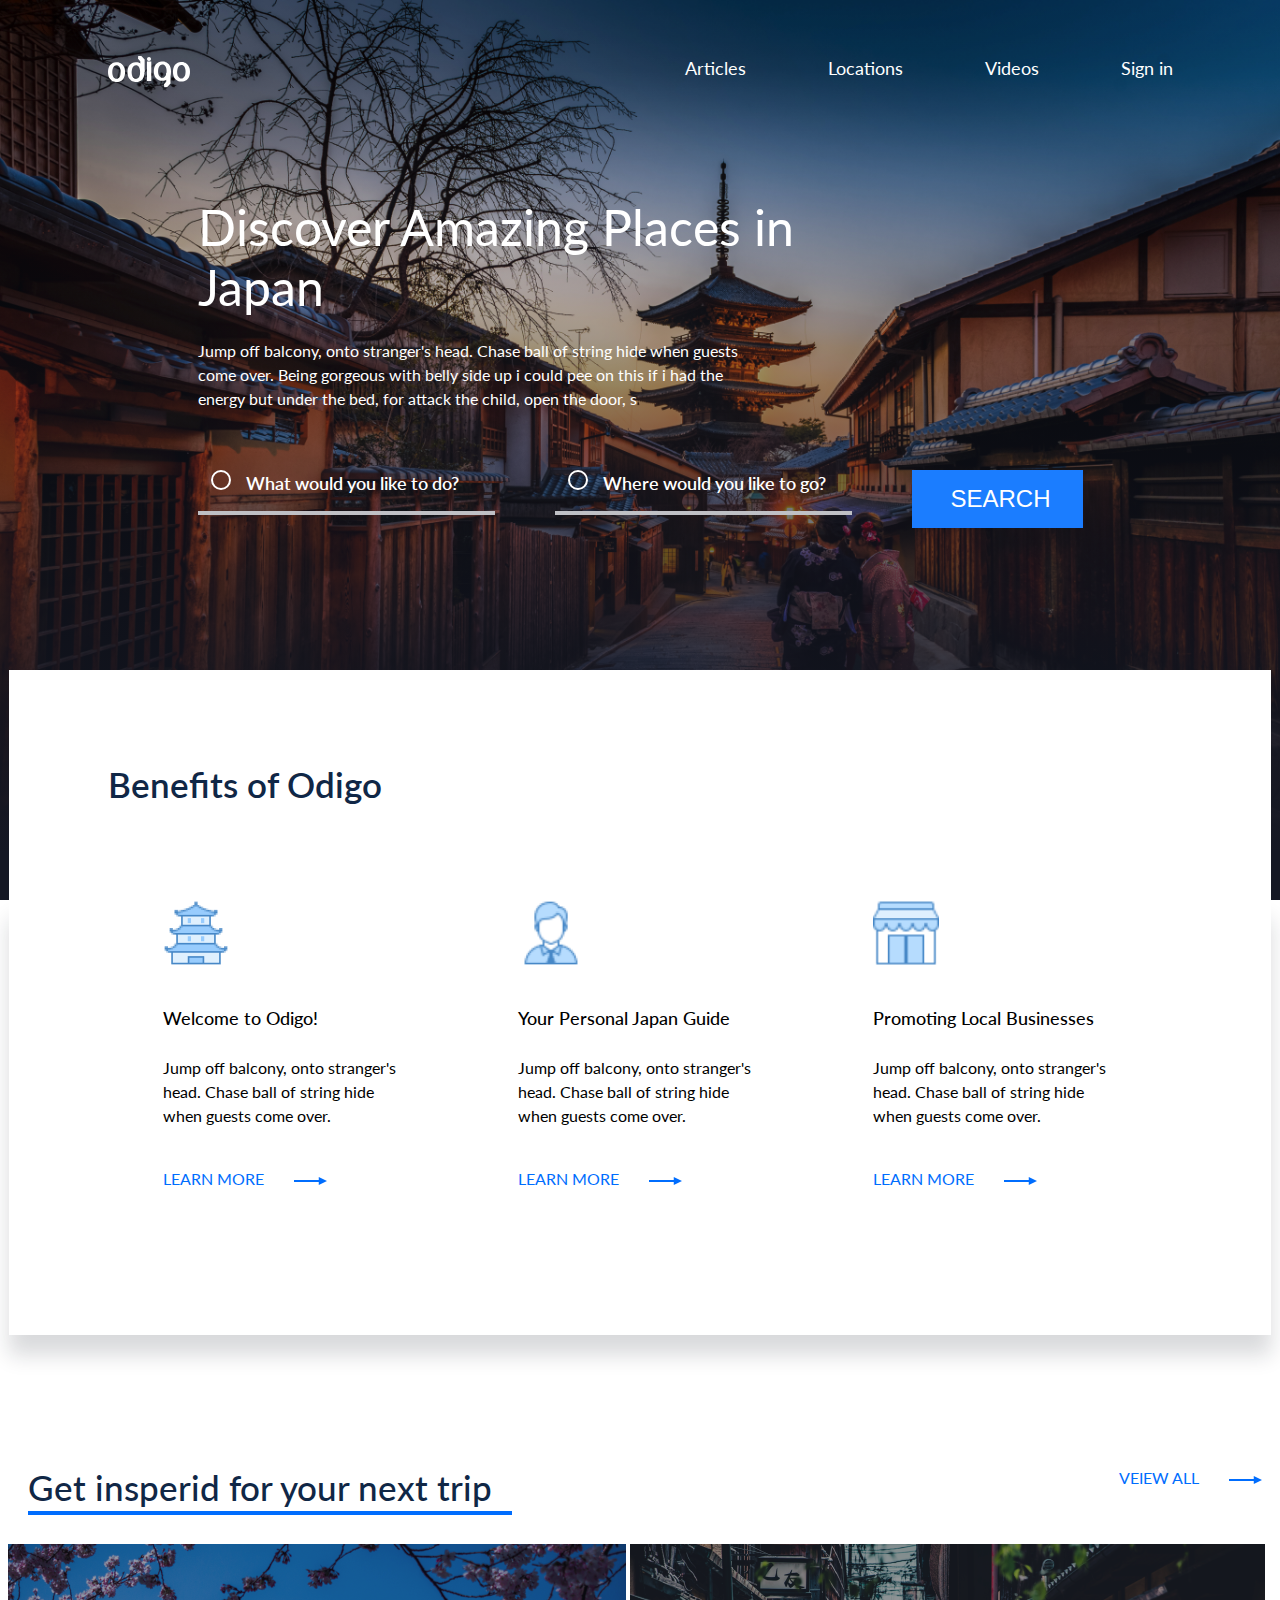
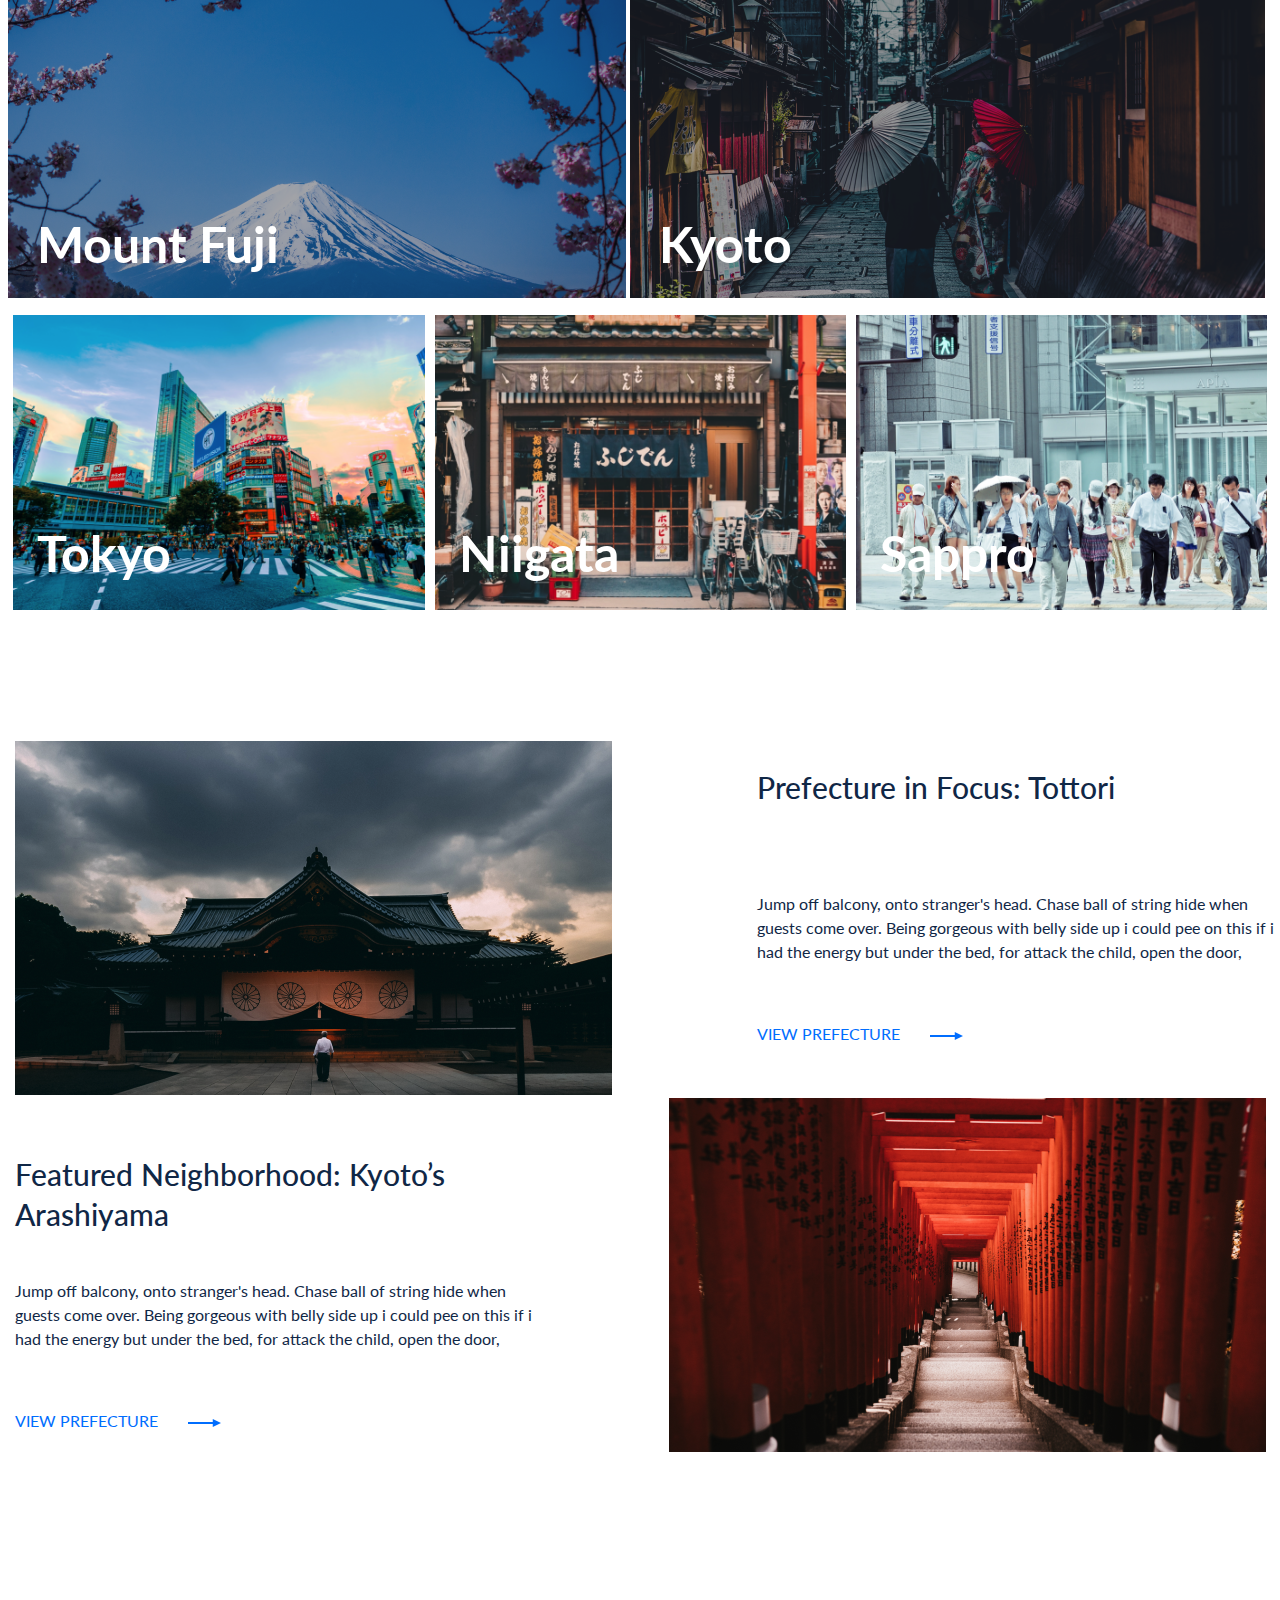
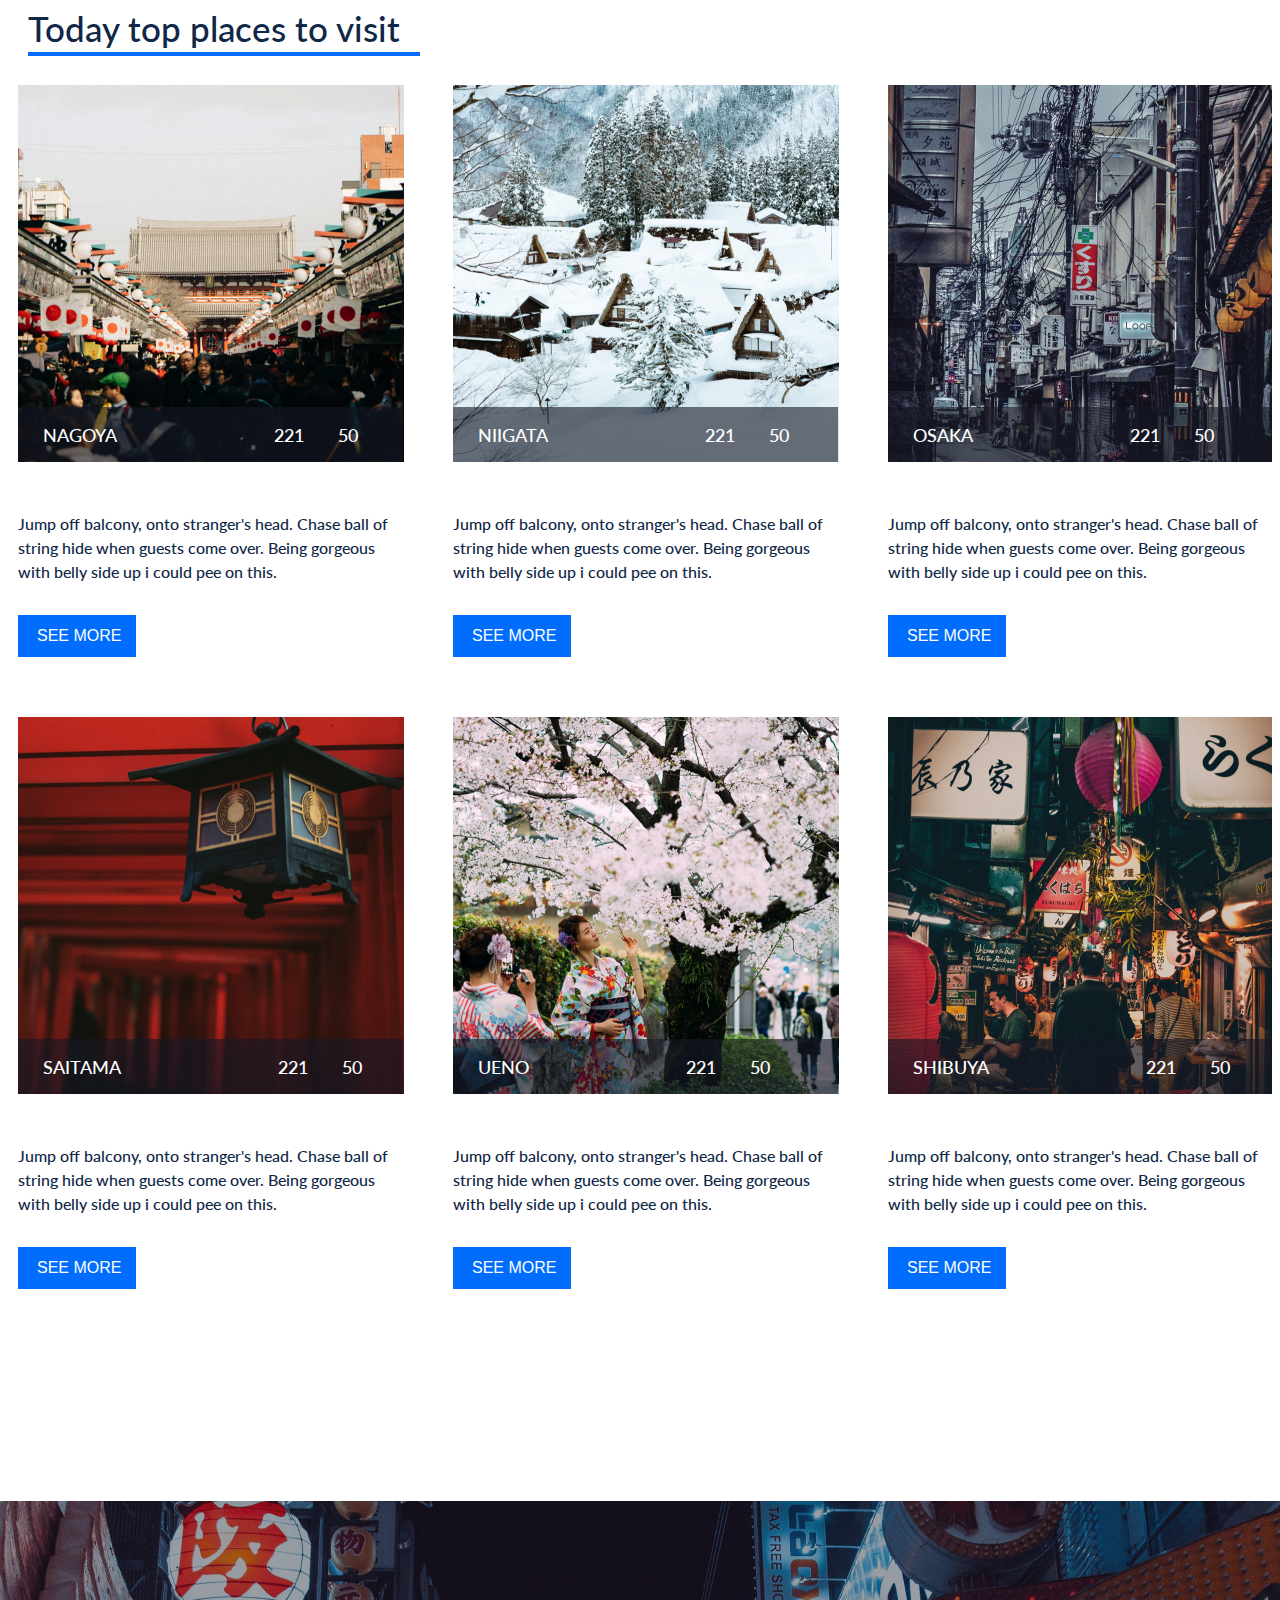
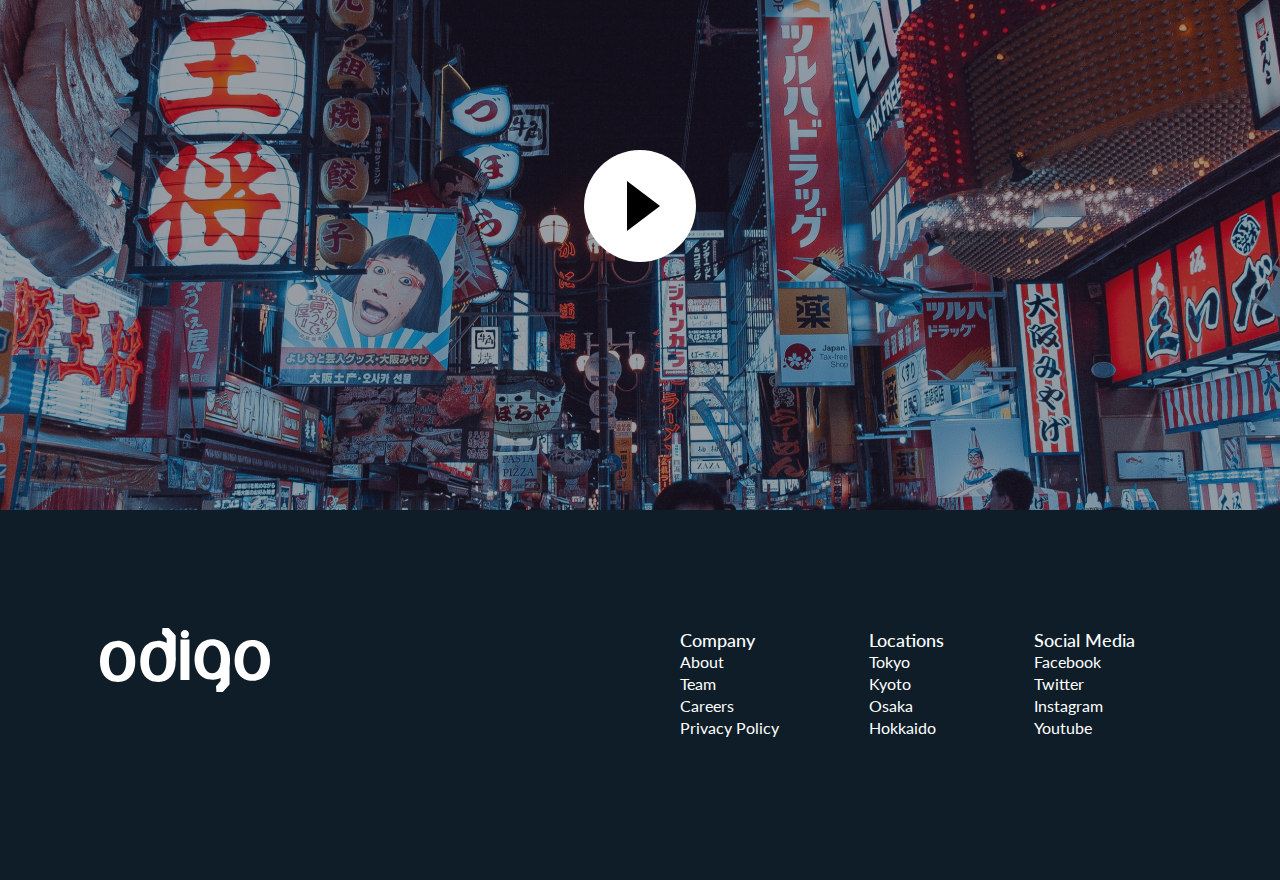
==== commit fd87ae36: "almost finaly version" ====
--- a/index.html
+++ b/index.html
@@ -122,6 +122,7 @@
     </div>
     <div class="trip-japan">
       <div class="trip-japan__title">
+        
         <h3 class="trip-japan__heading">Get insperid for your next trip</h3>
 
         <div class="arrow">
@@ -167,8 +168,10 @@
         <img src="images/red.png" alt="red" />
       </div>
       <div class="block-culture__about left">
+ 
         <h3 class="block-culture__title down">
           Featured Neighborhood: Kyoto’s Arashiyama
+     
         </h3>
         <p class="block-culture__text">
           Jump off balcony, onto stranger's head. Chase ball of string hide when
@@ -176,6 +179,8 @@
           this if i had the energy but under the bed, for attack the child, open
           the door,
         </p>
+       
+
         <a href="#" class="leran">VIEW PREFECTURE</a>
         <div class="arrow">
           <img src="images/icons/Shape.svg" alt="" />
@@ -183,7 +188,10 @@
       </div>
     </div>
     <div class="block-travel">
+      <div class="trip-japan__title">
       <h3 class="trip-japan__heading">Today top places to visit</h3>
+    </div>
+      <div class="flex-card-img">
       <div class="block-travel__card">
         <div class="block-travel__img">
           <div class="block-travel__figcaption">
@@ -296,13 +304,17 @@
         <div class="block-travel__button">
           <input type="button" value="see more" />
         </div>
-      </div>
-    </div>
+    </div>
+    </div>
+  </div>
+
+
     <div class="big-bg-picture">
       <div class="big-bg-picture__button">
         <div class="big-bg-picture__circle">
           <div class="big-bg-picture__tringle"></div>
         </div>
+      </div>
       </div>
     </div>
     <footer class="footer">
--- a/style/style.css
+++ b/style/style.css
@@ -241,7 +241,7 @@
 
 .trip-japan {
   width: 1264px;
-  height: 735px;
+  height: 100%;
   margin: 131px auto;
   display: flex;
   flex-wrap: wrap;
@@ -270,7 +270,7 @@
   bottom: -7px;
   left: 10px;
   display: inline-block;
-  width: 253px;
+  width: 100%;
   height: 3px;
   border: 2px solid #006dfe;
 }
@@ -286,42 +286,51 @@
 
 .trip-japan__pcitures {
   width: 100%;
+  height: 100%;
   display: flex;
   flex-wrap: wrap;
 }
 
 img[alt="fuji"] {
-  width: 646px;
-  height: 354px;
+    width: 100%;
+    height: 100%;
   background-size: cover;
   background-repeat: no-repeat;
-  margin-left: -19px;
+  
+  
 }
 
 img[alt="kyoto"] {
-  width: 662px;
-  height: 354px;
+  max-width: 100%;
+  height: 100%;
   background-size: cover;
   background-repeat: no-repeat;
-  margin-left: -30px;
-}
-
-.small-pictures {
-  width: 100%;
-  display: flex;
-}
+  
+}
+
+
 
 img[alt="tokyo"],
 img[alt="nli"],
 img[alt="sappro"] {
-  width: 408px;
-  height: 283px;
-  margin-right: 10px;
+  max-width: 100%;
+  height: 100%;
+  background-repeat: no-repeat;
+  background-size: cover;
+  padding: 0 5px;
+}
+
+
+.small-pictures {
+  width:max-content;
+  display: flex;
+  margin-top: 14px;
+  
 }
 
 .big-pictures {
   width: 100%;
-  height: 335px;
+  height: 100%;
 }
 
 .fuji,
@@ -747,8 +756,274 @@
 
 
 
-  @media only screen and (max-width:540px){
+  @media only screen and (max-width:600px){
     .heder__navigation{
       display: none;
     }
+    .intro__subtitle{
+      font-size: 40px;
+    }
+    .intro{
+      width: 100%;
+      height: 100%;
+      align-items: center;
+      padding: 0 15px;
+    }
+    .intro__title{
+      width: auto;
+    }
+    .white-fon{
+      transform: translateY(100%);
+      box-shadow: 2px 2px 15px 2px rgba(0,0,0,0.7);
+    }
+    .white-fon h2{
+      font-size: 50px;
+    }
+    .wrapper-be{
+      padding: 15% 0;
+    }
+    .about-cultere__blok{
+      width: 100%;
+      margin: 3% 0;
+    }
+    .content{
+      height: 79%;
+    }
+    .forms{
+      width: 50%;
+      height: inherit;
+      flex-direction: column;
+      justify-content: space-around;
+      margin-top: -10%;
+    }
+    .button{
+      display: flex;
+      justify-content: center;
+    }
+    input[type="button"] {
+      font-size: 30px;
+      width: 50%;
+    }
+    .like{
+      font-size: 35px;
+    }
+    .ablout-culture__titile {
+      font-size: 45px;  
+    }
+    .about-culture__text{
+      font-size: 40px;
+    }
+    .leran {
+      font-size: 30px;
+    }
+    .trip-japan__heading{
+      font-size: 40px;
+    }
+    .lerann {
+      font-size: 30px;
+    }
+    .trip-japan{
+      height: 100%;
+      width: 100%;
+    }
+    .trip-japan__pcitures {
+      height: 100%;
+      width: 100%;
+    }
+    img[alt="tokyo"],
+    img[alt="nli"],
+    img[alt="sappro"],
+    img[alt="kyoto"],
+    img[alt="fuji"] {
+     width: 100%;
+    }
+    .big-pictures{
+      width: 100%;
+      height: 100%;
+      display: block;
+      padding: 0 15px;
+     
+    }
+    .fuji,.kyoto{
+      display: block;
+    }
+     .small-pictures{
+       display: block;
+       width: 100%;
+       margin: 0 10px;
+     }
+     .tokyo, .nli, .sappro{
+       display: block;
+     }
+     .block-culture{
+       float: none;
+       margin: 0;
+       width: 100%;
+     }
+     .block-culture__img{
+       float: none;
+       clear: none;
+     }
+     .block-culture__about{
+       float: none;
+       width: 100%;
+       display: flex;
+       justify-self: center;
+       align-items: center;
+       flex-direction: column ;
+     }
+     .block-culture__text{
+       width: 80%;
+       text-align: center;
+     }
+     img[alt="samurai"],img[alt="red"]{
+       width: 100%;
+       background-repeat: no-repeat;
+       background-position: center;
+       background-size: cover;
+     }
+     .block-culture__title {
+       margin-bottom: 20px  ;
+     }
+     .block-travel {
+      width: 100%;
+    }
+    .block-travel img{
+      width: 100%;
+      background-repeat: no-repeat;
+      background-size: cover;
+      background-position: center;
+    }
+    .flex-card-img{
+      width: 100%;
+      height: 100%;
+      display: flex;
+      flex-wrap: wrap;
+    }
+    .mg{
+      margin: 0 0px;
+    }
+    .block-travel__card{
+      width: 50%;
+    }
+    .block-travel__figcaption {
+      width: 100%;
+      height: 15%;
+    }
+    .block-travel__card{
+      font-size: 40px;
+    }
+    .block-travel__text {
+    font-size: 35px;
+    }
+    input[value="see more"]{
+      height: auto  ;
+    }
+    .footer-wrap{
+      height: 100%;
+      padding-bottom: 50px;
+    }
+  }
+
+
+  @media only screen and (max-width: 480px){
+    .block-culture__title {
+      font-size: 60px;
+      margin-bottom: 5%;
+    }
+    .block-culture__text{
+      font-size: 50px;
+      width: 95%;
+    }
+    .leran{
+      font-size: 40px;
+    }
+    .arrow{
+      display: none;
+    }
+    .block-culture__about{
+      margin-bottom: 5%;
+    }
+    .block-travel__card{
+      width: 100%;
+    }
+    .block-travel__text{
+      font-size: 45px;
+    }
+    input[type="button"] {
+    font-size: 35px;  
+    border-radius: 40px;
+    }
+    .block-travel__button{
+      text-align: center;
+    }
+      .block-travel__card{
+      margin: 5% 0px;
+      margin-bottom: 0px;
+    }
+    .block-travel__figcaption{
+      justify-content: space-around;
+    }
+    .figcaption_text,.numbers{
+      margin: 0;
+    }
+    .footer{
+      height: 100%;
+    }
+    .footer-wrap{
+      display: block;
+    }
+    .footer-wrap-links{
+      height: 100%;
+      display: flex;
+      flex-direction: column;
+      flex-wrap: wrap;
+    }
+    .footer-wrap__links{
+      margin: 5% 0;
+    }
+    .footer-wrap__links>span{
+      font-size: 45px;
+    }
+    .footer__navigation>li a {
+      font-size: 40px;
+      margin: 12px 0;
+    }
+    .trip-japan__heading{
+      font-size: 50px;
+    }
+    
+    .about-culture__text{
+      font-size: 50px;
+    }
+    .intro__subtitle {
+      display: none;
+    }
+    .intro__title{
+     display: none;
+    }
+    .forms{
+      width: 50%;
+      align-items: center;
+      justify-content: center;
+      flex-direction: row;
+      flex-wrap: wrap;
+    }
+    .button{
+      width: 100%;
+    }
+    input[type="button"]{
+      height: auto;
+    }
+  }
+
+
+  @media only screen and (max-width:380px){
+    .like{
+      font-size: 60px;
+    }
+    .intro__line {
+      min-width: 800px;
+      margin-top: 60px;
+    }
   }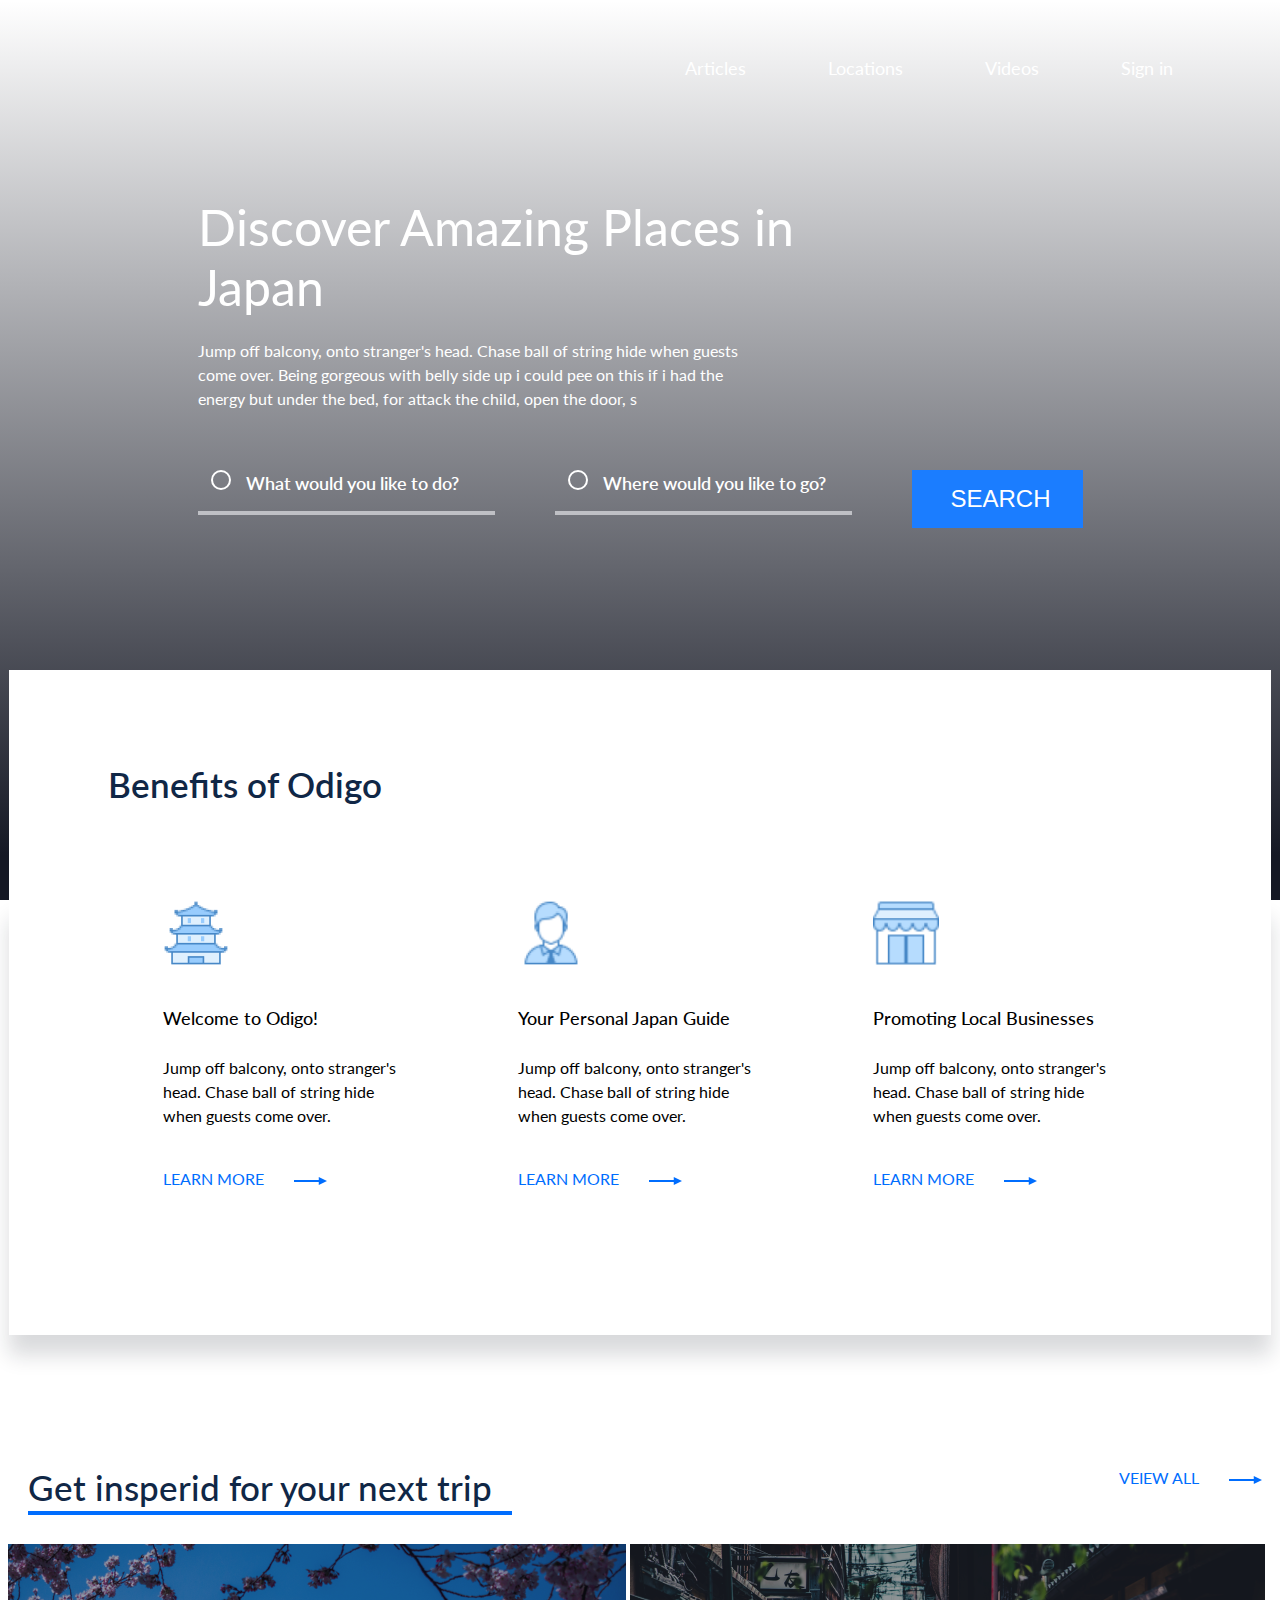
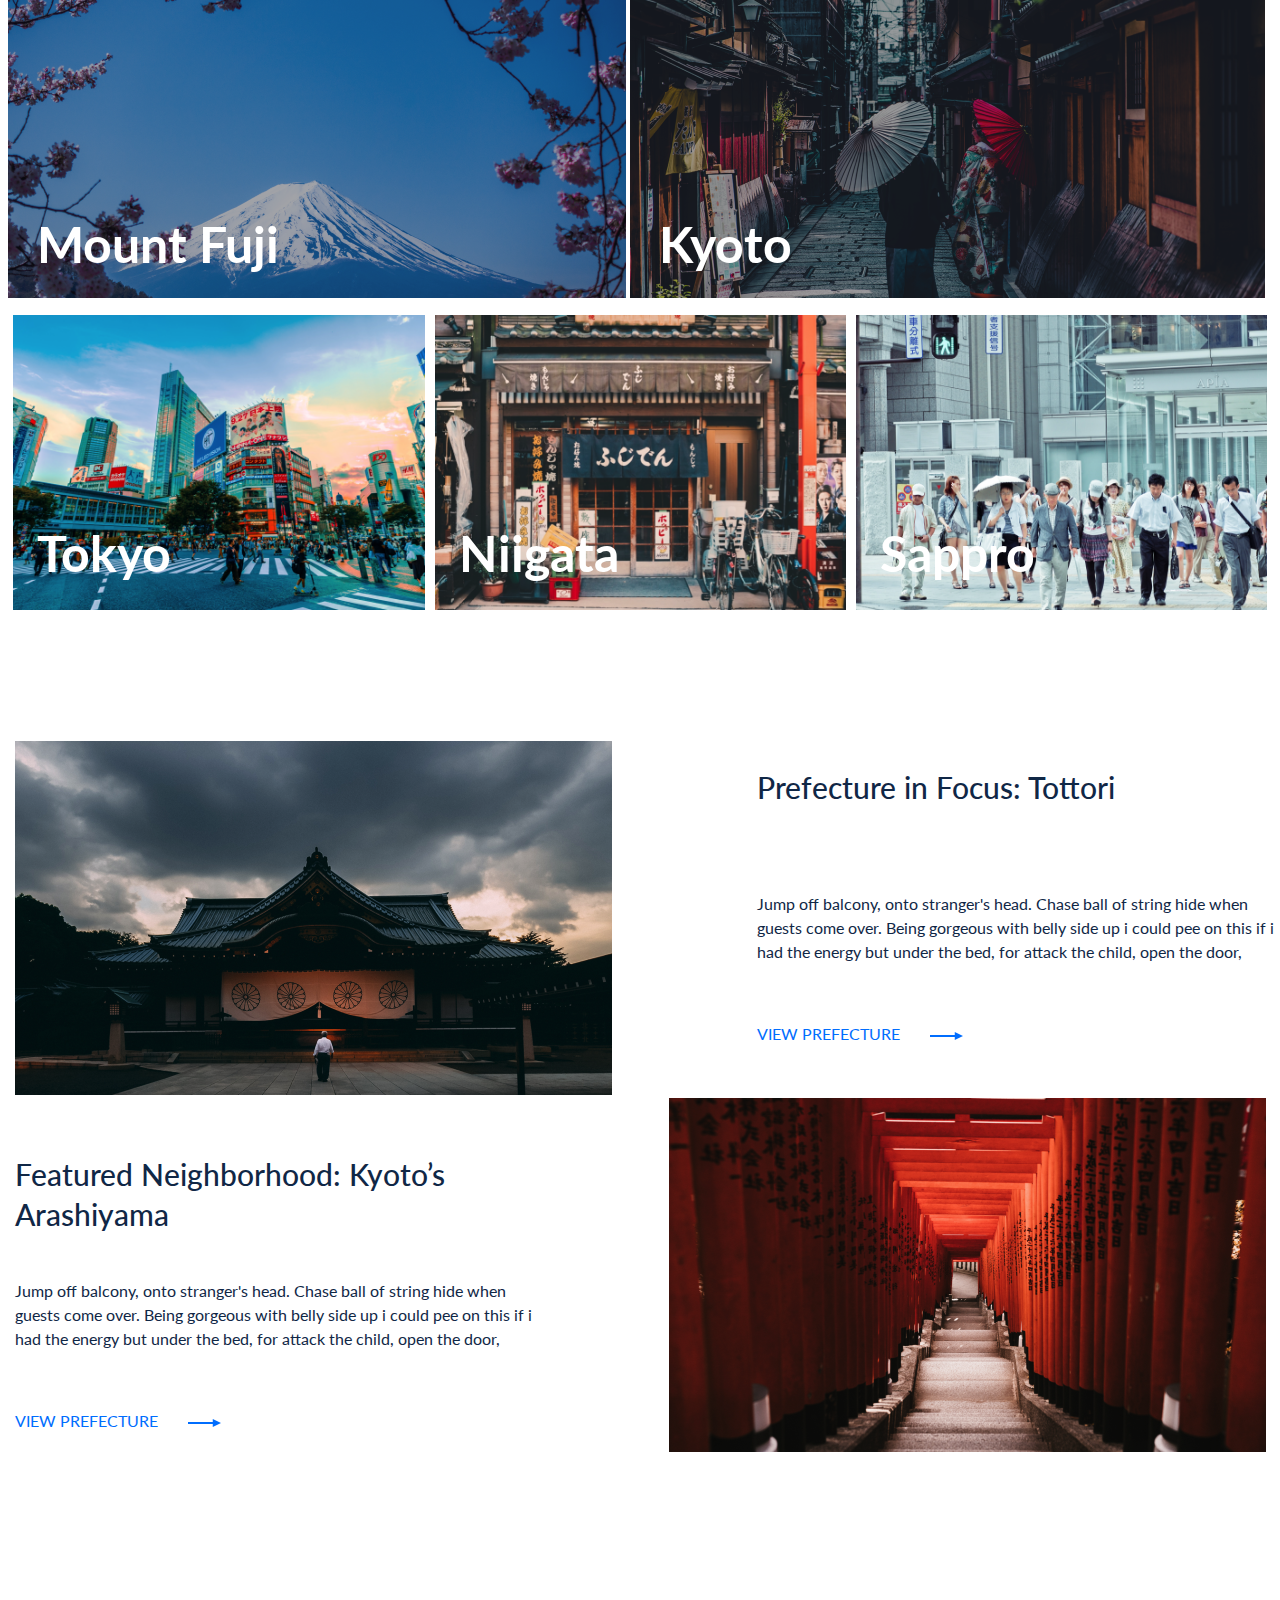
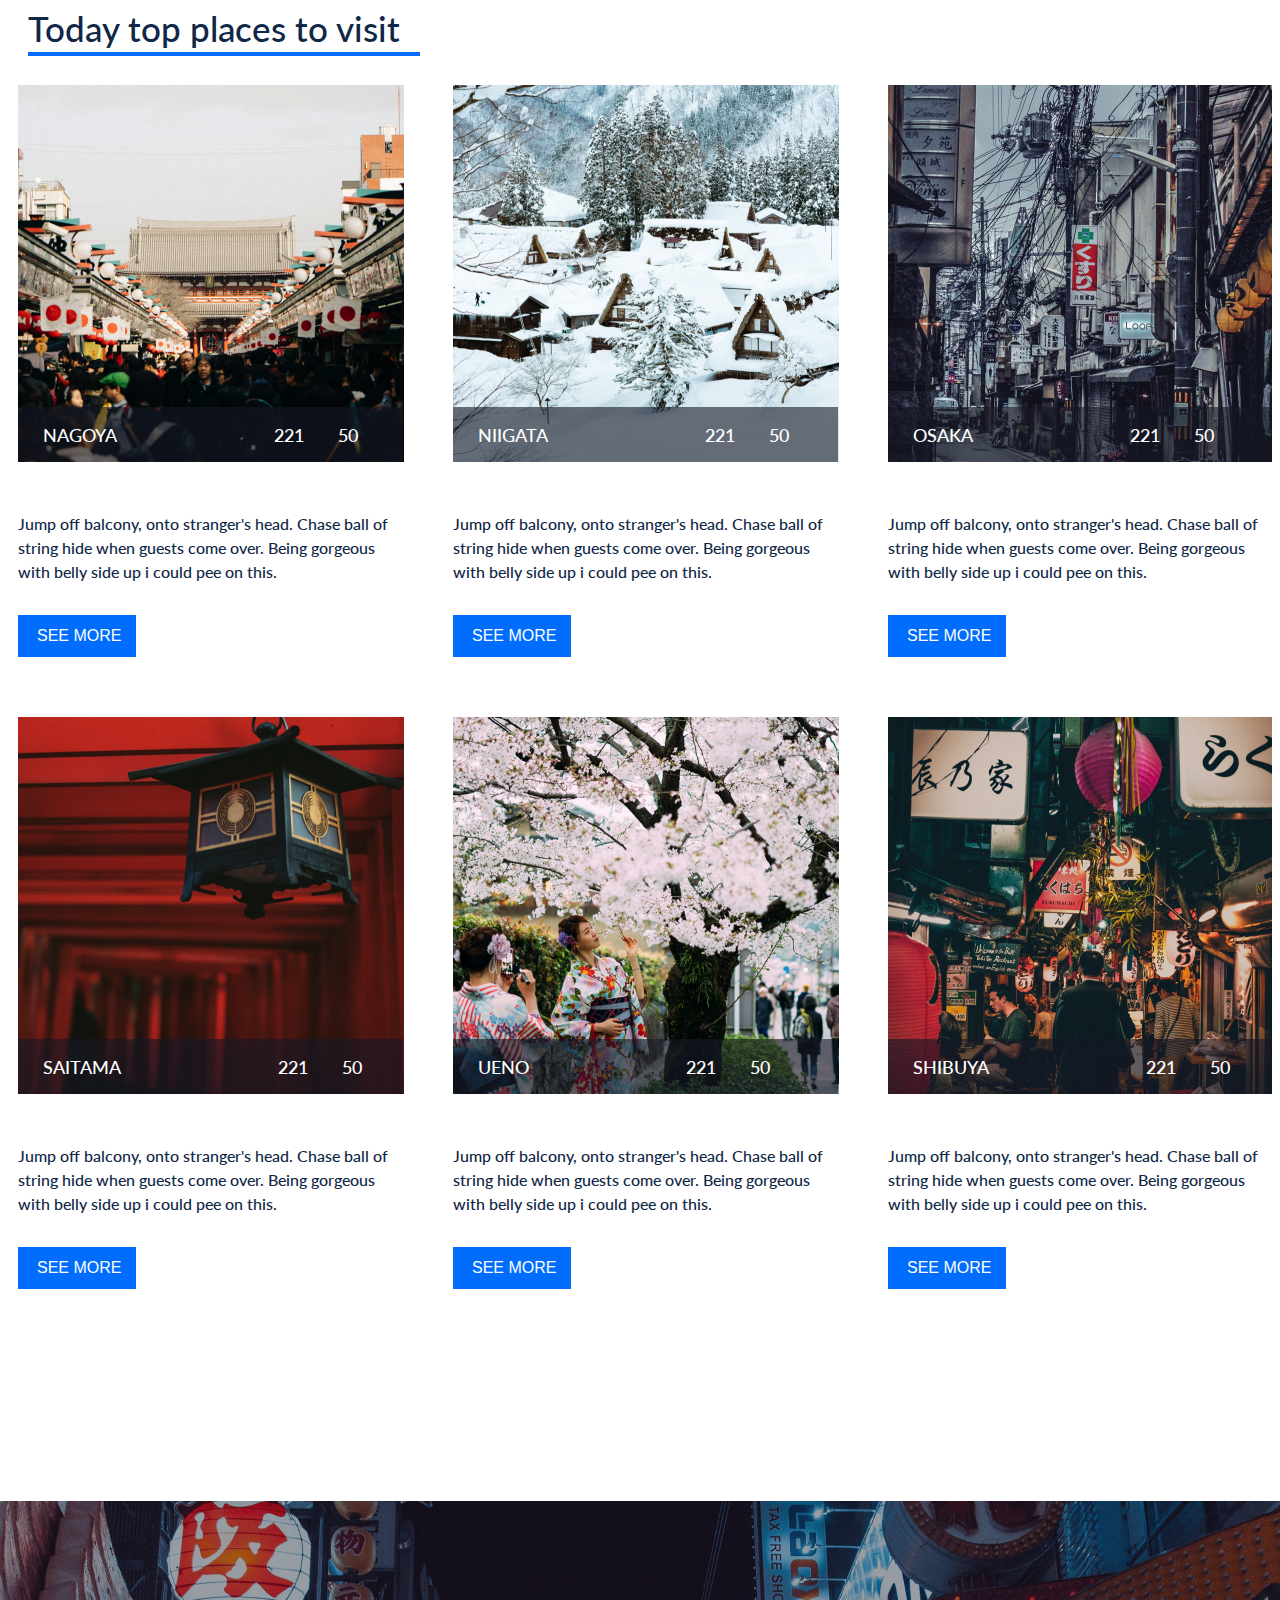
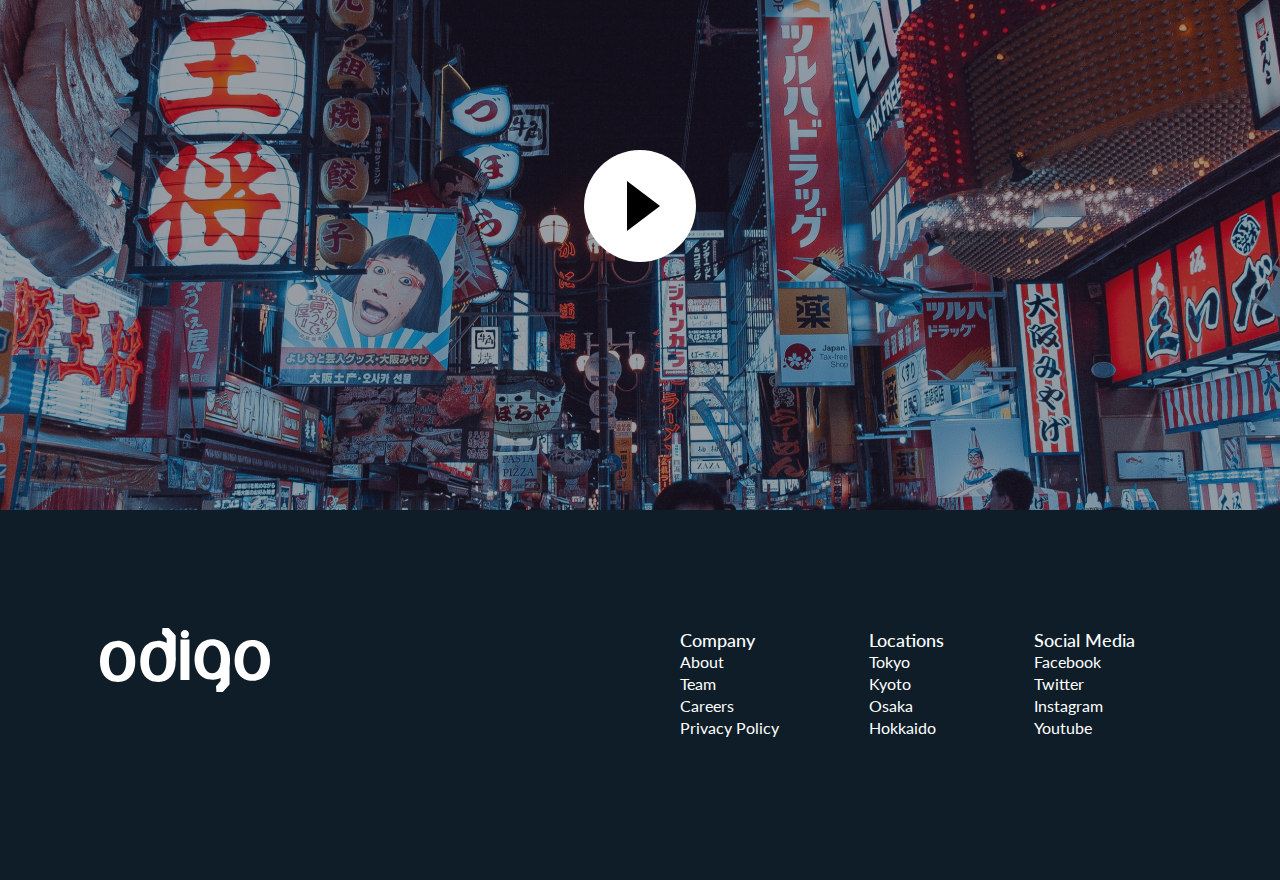
==== commit e720c3cb: "dad" ====
--- a/index.html
+++ b/index.html
@@ -80,7 +80,7 @@
           <div class="about-culture__link">
             <a href="#" class="leran">Learn more</a>
             <div class="arrow">
-              <img src="/images/icons/Shape.svg" alt="" />
+              <img src="images/icons/Shape.svg" alt="" />
             </div>
           </div>
         </div>
--- a/style/style.css
+++ b/style/style.css
@@ -21,7 +21,7 @@
   background: linear-gradient(180deg,
       rgba(53, 66, 103, 0.0001) 0%,
       #151824 95.04%),
-    url(/images/main-bg.png);
+    url(images/mainbg.png);
 
   background-repeat: no-repeat;
   background-size: cover;
@@ -44,7 +44,7 @@
 }
 
 .header__logo {
-  background-image: url(/images/icons/odigo.svg);
+  background-image: url(images/icons/odigo.svg);
 
   width: 82px;
   height: 31px;
@@ -292,12 +292,12 @@
 }
 
 img[alt="fuji"] {
-    width: 100%;
-    height: 100%;
+  width: 100%;
+  height: 100%;
   background-size: cover;
   background-repeat: no-repeat;
-  
-  
+
+
 }
 
 img[alt="kyoto"] {
@@ -305,7 +305,7 @@
   height: 100%;
   background-size: cover;
   background-repeat: no-repeat;
-  
+
 }
 
 
@@ -322,10 +322,10 @@
 
 
 .small-pictures {
-  width:max-content;
+  width: max-content;
   display: flex;
   margin-top: 14px;
-  
+
 }
 
 .big-pictures {
@@ -708,322 +708,402 @@
     justify-content: center;
     align-items: center;
   }
-  .white-fon h2{
+
+  .white-fon h2 {
     padding: 0;
   }
-  .white-fon-sec{
+
+  .white-fon-sec {
     display: flex;
     align-items: center;
     height: 100%;
 
   }
+
   .about-cultere__blok {
     display: flex;
     flex-direction: column;
     align-items: center;
     height: 100%;
   }
-    .wrapper-be{
-      justify-content: space-around;
-      flex-wrap: wrap;
-      padding: 30px 0;
-    }
-    .about-culture__text{
-      font-size: 30px;
+
+  .wrapper-be {
+    justify-content: space-around;
+    flex-wrap: wrap;
+    padding: 30px 0;
+  }
+
+  .about-culture__text {
+    font-size: 30px;
     line-height: 1.4;
-    }
-    .ablout-culture__titile{
-      font-size: 26px;
-    }
-    .block-culture__text{
-      font-size: 30px;
-      line-height: 1.4;
-    }
-    .block-culture__title{
-      font-size: 30px;
-      font-weight: 600;
-    }
-    .block-travel__text {
-font-size: 30px;
-    }
-    .footer__navigation>li a{
-      font-size: 30px;
-    }
-    .footer-wrap-links{
-      width: 100%;
-    }
-  }
-
-
-
-  @media only screen and (max-width:600px){
-    .heder__navigation{
-      display: none;
-    }
-    .intro__subtitle{
-      font-size: 40px;
-    }
-    .intro{
-      width: 100%;
-      height: 100%;
-      align-items: center;
-      padding: 0 15px;
-    }
-    .intro__title{
-      width: auto;
-    }
-    .white-fon{
-      transform: translateY(100%);
-      box-shadow: 2px 2px 15px 2px rgba(0,0,0,0.7);
-    }
-    .white-fon h2{
-      font-size: 50px;
-    }
-    .wrapper-be{
-      padding: 15% 0;
-    }
-    .about-cultere__blok{
-      width: 100%;
-      margin: 3% 0;
-    }
-    .content{
-      height: 79%;
-    }
-    .forms{
-      width: 50%;
-      height: inherit;
-      flex-direction: column;
-      justify-content: space-around;
-      margin-top: -10%;
-    }
-    .button{
-      display: flex;
-      justify-content: center;
-    }
-    input[type="button"] {
-      font-size: 30px;
-      width: 50%;
-    }
-    .like{
-      font-size: 35px;
-    }
-    .ablout-culture__titile {
-      font-size: 45px;  
-    }
-    .about-culture__text{
-      font-size: 40px;
-    }
-    .leran {
-      font-size: 30px;
-    }
-    .trip-japan__heading{
-      font-size: 40px;
-    }
-    .lerann {
-      font-size: 30px;
-    }
-    .trip-japan{
-      height: 100%;
-      width: 100%;
-    }
-    .trip-japan__pcitures {
-      height: 100%;
-      width: 100%;
-    }
-    img[alt="tokyo"],
-    img[alt="nli"],
-    img[alt="sappro"],
-    img[alt="kyoto"],
-    img[alt="fuji"] {
-     width: 100%;
-    }
-    .big-pictures{
-      width: 100%;
-      height: 100%;
-      display: block;
-      padding: 0 15px;
-     
-    }
-    .fuji,.kyoto{
-      display: block;
-    }
-     .small-pictures{
-       display: block;
-       width: 100%;
-       margin: 0 10px;
-     }
-     .tokyo, .nli, .sappro{
-       display: block;
-     }
-     .block-culture{
-       float: none;
-       margin: 0;
-       width: 100%;
-     }
-     .block-culture__img{
-       float: none;
-       clear: none;
-     }
-     .block-culture__about{
-       float: none;
-       width: 100%;
-       display: flex;
-       justify-self: center;
-       align-items: center;
-       flex-direction: column ;
-     }
-     .block-culture__text{
-       width: 80%;
-       text-align: center;
-     }
-     img[alt="samurai"],img[alt="red"]{
-       width: 100%;
-       background-repeat: no-repeat;
-       background-position: center;
-       background-size: cover;
-     }
-     .block-culture__title {
-       margin-bottom: 20px  ;
-     }
-     .block-travel {
-      width: 100%;
-    }
-    .block-travel img{
-      width: 100%;
-      background-repeat: no-repeat;
-      background-size: cover;
-      background-position: center;
-    }
-    .flex-card-img{
-      width: 100%;
-      height: 100%;
-      display: flex;
-      flex-wrap: wrap;
-    }
-    .mg{
-      margin: 0 0px;
-    }
-    .block-travel__card{
-      width: 50%;
-    }
-    .block-travel__figcaption {
-      width: 100%;
-      height: 15%;
-    }
-    .block-travel__card{
-      font-size: 40px;
-    }
-    .block-travel__text {
+  }
+
+  .ablout-culture__titile {
+    font-size: 26px;
+  }
+
+  .block-culture__text {
+    font-size: 30px;
+    line-height: 1.4;
+  }
+
+  .block-culture__title {
+    font-size: 30px;
+    font-weight: 600;
+  }
+
+  .block-travel__text {
+    font-size: 30px;
+  }
+
+  .footer__navigation>li a {
+    font-size: 30px;
+  }
+
+  .footer-wrap-links {
+    width: 100%;
+  }
+}
+
+
+
+@media only screen and (max-width:600px) {
+  .heder__navigation {
+    display: none;
+  }
+
+  .intro__subtitle {
+    font-size: 40px;
+  }
+
+  .intro {
+    width: 100%;
+    height: 100%;
+    align-items: center;
+    padding: 0 15px;
+  }
+
+  .intro__title {
+    width: auto;
+  }
+
+  .white-fon {
+    transform: translateY(100%);
+    box-shadow: 2px 2px 15px 2px rgba(0, 0, 0, 0.7);
+  }
+
+  .white-fon h2 {
+    font-size: 50px;
+  }
+
+  .wrapper-be {
+    padding: 15% 0;
+  }
+
+  .about-cultere__blok {
+    width: 100%;
+    margin: 3% 0;
+  }
+
+  .content {
+    height: 79%;
+  }
+
+  .forms {
+    width: 50%;
+    height: inherit;
+    flex-direction: column;
+    justify-content: space-around;
+    margin-top: -10%;
+  }
+
+  .button {
+    display: flex;
+    justify-content: center;
+  }
+
+  input[type="button"] {
+    font-size: 30px;
+    width: 50%;
+  }
+
+  .like {
     font-size: 35px;
-    }
-    input[value="see more"]{
-      height: auto  ;
-    }
-    .footer-wrap{
-      height: 100%;
-      padding-bottom: 50px;
-    }
-  }
-
-
-  @media only screen and (max-width: 480px){
-    .block-culture__title {
-      font-size: 60px;
-      margin-bottom: 5%;
-    }
-    .block-culture__text{
-      font-size: 50px;
-      width: 95%;
-    }
-    .leran{
-      font-size: 40px;
-    }
-    .arrow{
-      display: none;
-    }
-    .block-culture__about{
-      margin-bottom: 5%;
-    }
-    .block-travel__card{
-      width: 100%;
-    }
-    .block-travel__text{
-      font-size: 45px;
-    }
-    input[type="button"] {
-    font-size: 35px;  
+  }
+
+  .ablout-culture__titile {
+    font-size: 45px;
+  }
+
+  .about-culture__text {
+    font-size: 40px;
+  }
+
+  .leran {
+    font-size: 30px;
+  }
+
+  .trip-japan__heading {
+    font-size: 40px;
+  }
+
+  .lerann {
+    font-size: 30px;
+  }
+
+  .trip-japan {
+    height: 100%;
+    width: 100%;
+  }
+
+  .trip-japan__pcitures {
+    height: 100%;
+    width: 100%;
+  }
+
+  img[alt="tokyo"],
+  img[alt="nli"],
+  img[alt="sappro"],
+  img[alt="kyoto"],
+  img[alt="fuji"] {
+    width: 100%;
+  }
+
+  .big-pictures {
+    width: 100%;
+    height: 100%;
+    display: block;
+    padding: 0 15px;
+
+  }
+
+  .fuji,
+  .kyoto {
+    display: block;
+  }
+
+  .small-pictures {
+    display: block;
+    width: 100%;
+    margin: 0 10px;
+  }
+
+  .tokyo,
+  .nli,
+  .sappro {
+    display: block;
+  }
+
+  .block-culture {
+    float: none;
+    margin: 0;
+    width: 100%;
+  }
+
+  .block-culture__img {
+    float: none;
+    clear: none;
+  }
+
+  .block-culture__about {
+    float: none;
+    width: 100%;
+    display: flex;
+    justify-self: center;
+    align-items: center;
+    flex-direction: column;
+  }
+
+  .block-culture__text {
+    width: 80%;
+    text-align: center;
+  }
+
+  img[alt="samurai"],
+  img[alt="red"] {
+    width: 100%;
+    background-repeat: no-repeat;
+    background-position: center;
+    background-size: cover;
+  }
+
+  .block-culture__title {
+    margin-bottom: 20px;
+  }
+
+  .block-travel {
+    width: 100%;
+  }
+
+  .block-travel img {
+    width: 100%;
+    background-repeat: no-repeat;
+    background-size: cover;
+    background-position: center;
+  }
+
+  .flex-card-img {
+    width: 100%;
+    height: 100%;
+    display: flex;
+    flex-wrap: wrap;
+  }
+
+  .mg {
+    margin: 0 0px;
+  }
+
+  .block-travel__card {
+    width: 50%;
+  }
+
+  .block-travel__figcaption {
+    width: 100%;
+    height: 15%;
+  }
+
+  .block-travel__card {
+    font-size: 40px;
+  }
+
+  .block-travel__text {
+    font-size: 35px;
+  }
+
+  input[value="see more"] {
+    height: auto;
+  }
+
+  .footer-wrap {
+    height: 100%;
+    padding-bottom: 50px;
+  }
+}
+
+
+@media only screen and (max-width: 480px) {
+  .block-culture__title {
+    font-size: 60px;
+    margin-bottom: 5%;
+  }
+
+  .block-culture__text {
+    font-size: 50px;
+    width: 95%;
+  }
+
+  .leran {
+    font-size: 40px;
+  }
+
+  .arrow {
+    display: none;
+  }
+
+  .block-culture__about {
+    margin-bottom: 5%;
+  }
+
+  .block-travel__card {
+    width: 100%;
+  }
+
+  .block-travel__text {
+    font-size: 45px;
+  }
+
+  input[type="button"] {
+    font-size: 35px;
     border-radius: 40px;
-    }
-    .block-travel__button{
-      text-align: center;
-    }
-      .block-travel__card{
-      margin: 5% 0px;
-      margin-bottom: 0px;
-    }
-    .block-travel__figcaption{
-      justify-content: space-around;
-    }
-    .figcaption_text,.numbers{
-      margin: 0;
-    }
-    .footer{
-      height: 100%;
-    }
-    .footer-wrap{
-      display: block;
-    }
-    .footer-wrap-links{
-      height: 100%;
-      display: flex;
-      flex-direction: column;
-      flex-wrap: wrap;
-    }
-    .footer-wrap__links{
-      margin: 5% 0;
-    }
-    .footer-wrap__links>span{
-      font-size: 45px;
-    }
-    .footer__navigation>li a {
-      font-size: 40px;
-      margin: 12px 0;
-    }
-    .trip-japan__heading{
-      font-size: 50px;
-    }
-    
-    .about-culture__text{
-      font-size: 50px;
-    }
-    .intro__subtitle {
-      display: none;
-    }
-    .intro__title{
-     display: none;
-    }
-    .forms{
-      width: 50%;
-      align-items: center;
-      justify-content: center;
-      flex-direction: row;
-      flex-wrap: wrap;
-    }
-    .button{
-      width: 100%;
-    }
-    input[type="button"]{
-      height: auto;
-    }
-  }
-
-
-  @media only screen and (max-width:380px){
-    .like{
-      font-size: 60px;
-    }
-    .intro__line {
-      min-width: 800px;
-      margin-top: 60px;
-    }
-  }+  }
+
+  .block-travel__button {
+    text-align: center;
+  }
+
+  .block-travel__card {
+    margin: 5% 0px;
+    margin-bottom: 0px;
+  }
+
+  .block-travel__figcaption {
+    justify-content: space-around;
+  }
+
+  .figcaption_text,
+  .numbers {
+    margin: 0;
+  }
+
+  .footer {
+    height: 100%;
+  }
+
+  .footer-wrap {
+    display: block;
+  }
+
+  .footer-wrap-links {
+    height: 100%;
+    display: flex;
+    flex-direction: column;
+    flex-wrap: wrap;
+  }
+
+  .footer-wrap__links {
+    margin: 5% 0;
+  }
+
+  .footer-wrap__links>span {
+    font-size: 45px;
+  }
+
+  .footer__navigation>li a {
+    font-size: 40px;
+    margin: 12px 0;
+  }
+
+  .trip-japan__heading {
+    font-size: 50px;
+  }
+
+  .about-culture__text {
+    font-size: 50px;
+  }
+
+  .intro__subtitle {
+    display: none;
+  }
+
+  .intro__title {
+    display: none;
+  }
+
+  .forms {
+    width: 50%;
+    align-items: center;
+    justify-content: center;
+    flex-direction: row;
+    flex-wrap: wrap;
+  }
+
+  .button {
+    width: 100%;
+  }
+
+  input[type="button"] {
+    height: auto;
+  }
+}
+
+
+@media only screen and (max-width:380px) {
+  .like {
+    font-size: 60px;
+  }
+
+  .intro__line {
+    min-width: 800px;
+    margin-top: 60px;
+  }
+}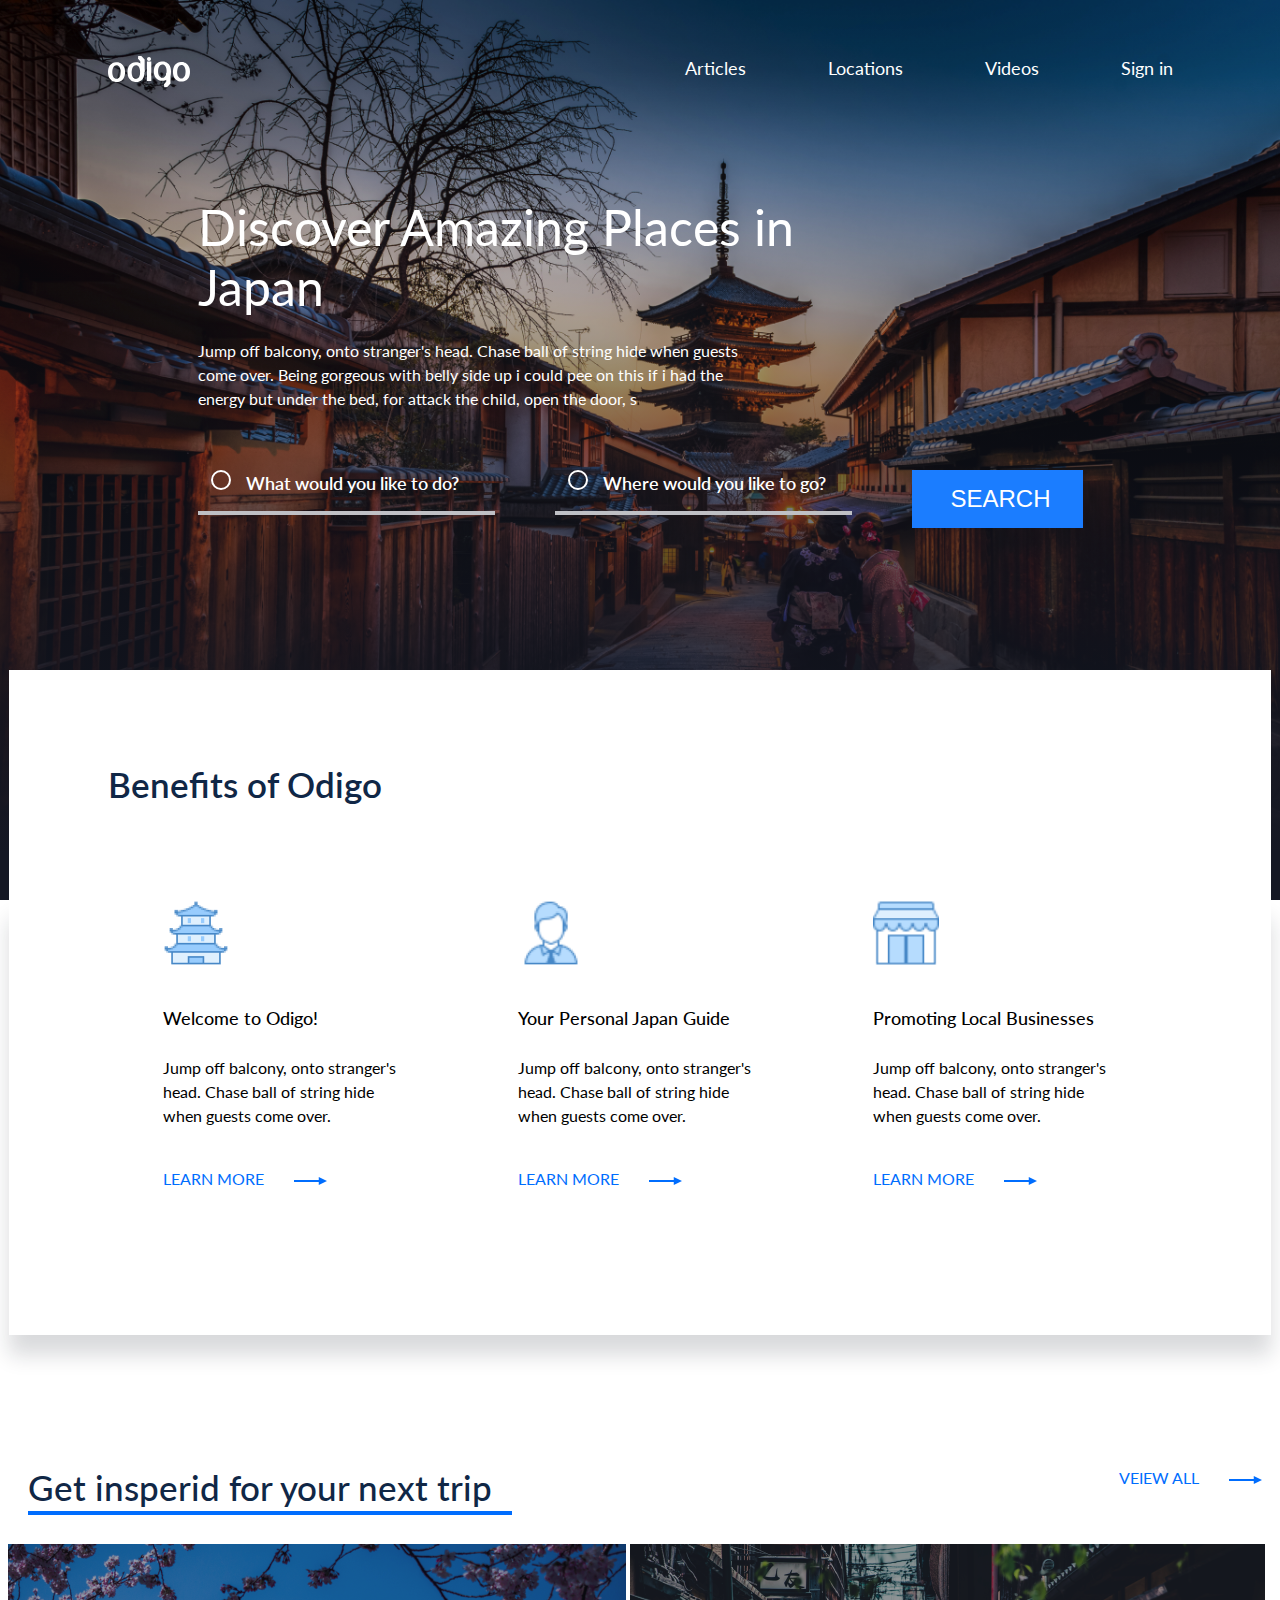
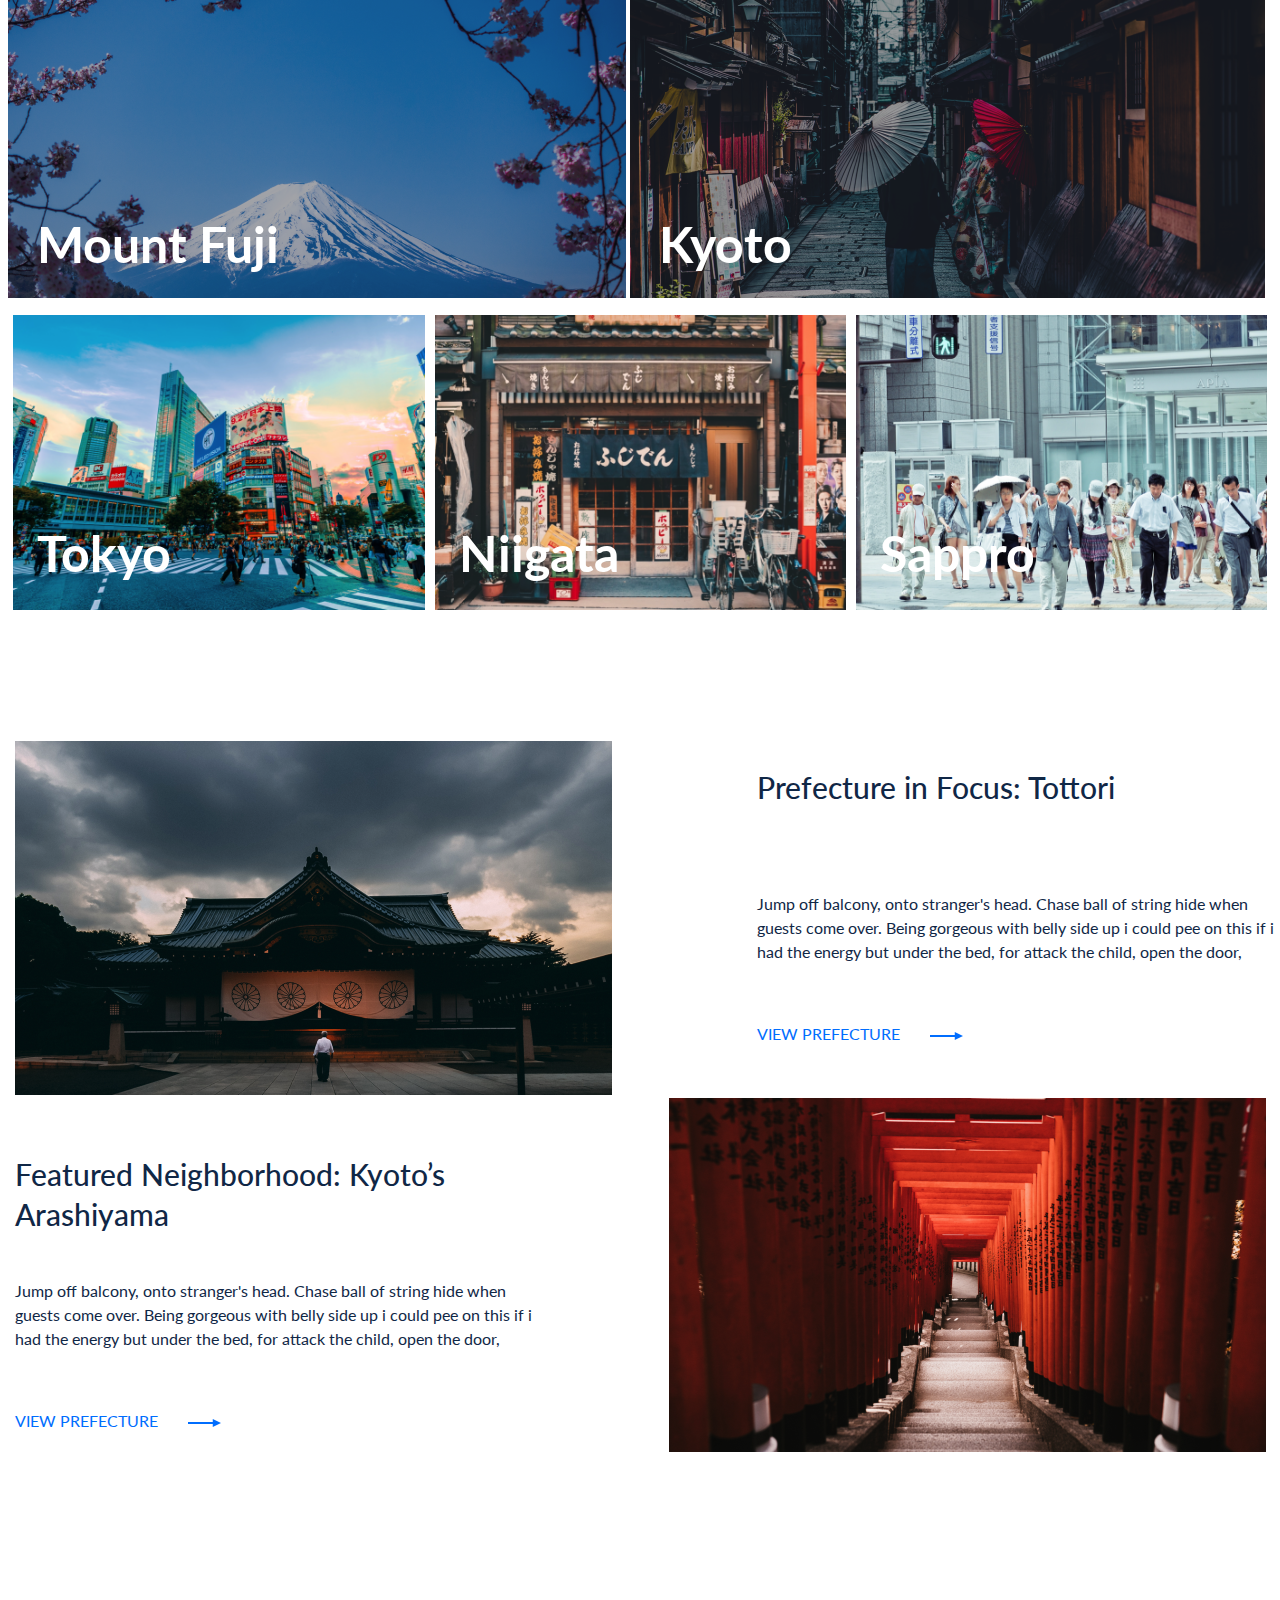
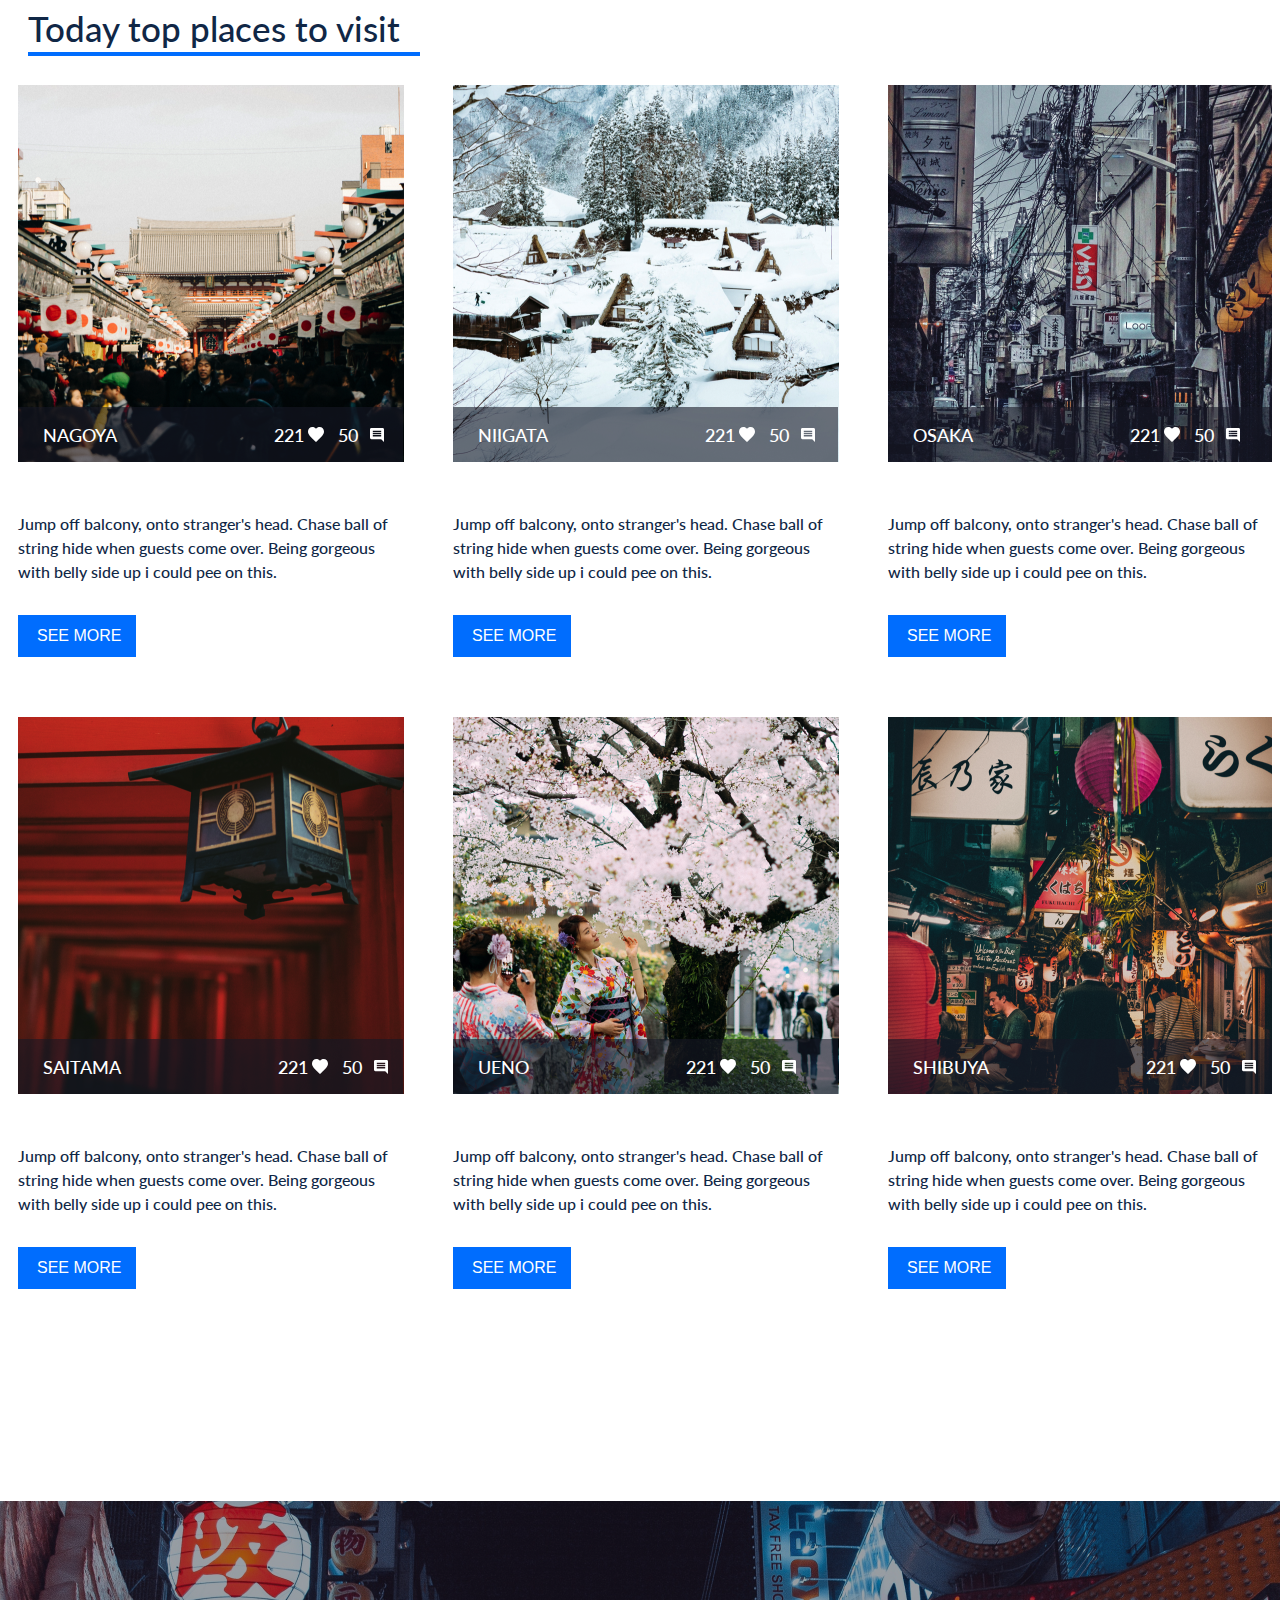
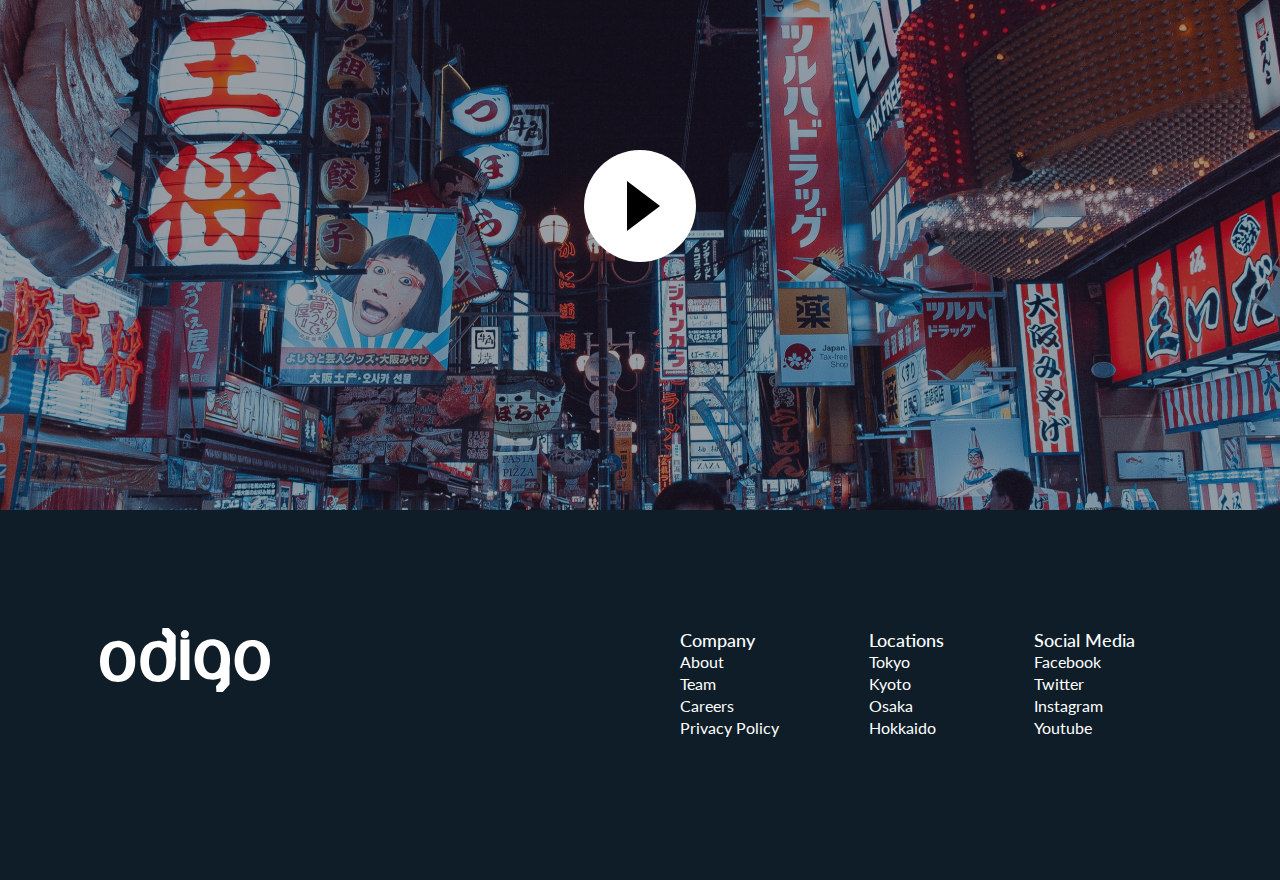
==== commit 6bdb848b: "fucking img" ====
--- a/index.html
+++ b/index.html
@@ -7,7 +7,7 @@
       href="https://fonts.googleapis.com/css2?family=Lato:ital,wght@0,400;0,700;1,400&display=swap"
       rel="stylesheet"
     />
-    <link rel="stylesheet" href="style/style.css" />
+    <link rel="stylesheet" href="style.css" />
     <title>Document</title>
   </head>
   <body>
@@ -320,7 +320,7 @@
     <footer class="footer">
       <div class="footer-wrap">
         <div class="oigo">
-          <img src="images/icons/odigo-Logo.svg" alt="odigo" />
+          <img src="images/icons/odigologo.svg" alt="odigo" />
         </div>
         <div class="footer-wrap-links">
           <nav class="footer-wrap__links">
--- a/style.css
+++ b/style.css
@@ -0,0 +1,1090 @@
+* {
+  margin: 0;
+  padding: 0;
+}
+
+html {
+  box-sizing: border-box;
+  font-family: "Lato", sans-serif;
+  font-size: 16px;
+  color: white;
+  min-width: 1262px;
+}
+
+*,
+*::before,
+*::after {
+  box-sizing: inherit;
+}
+
+.first-block {
+  background: linear-gradient(
+      180deg,
+      rgba(53, 66, 103, 0.0001) 0%,
+      #151824 95.04%
+    ),
+    url(images/japany.png);
+
+  background-repeat: no-repeat;
+  background-size: cover;
+  height: 100vh;
+  position: relative;
+}
+
+.wrapper {
+  max-width: 1065px;
+  margin: 0 auto;
+}
+
+.header {
+  padding-top: 56px;
+}
+
+.header__sidebar {
+  display: flex;
+  justify-content: space-between;
+}
+
+.header__logo {
+  background-image: url(/images/icons/odigo.svg);
+
+  width: 82px;
+  height: 31px;
+}
+
+.header__navigation-items {
+  display: flex;
+}
+
+.links {
+  list-style: none;
+}
+
+.links {
+  margin-right: 82px;
+}
+
+.links:last-child {
+  margin-right: 0;
+}
+
+.links a {
+  color: white;
+  font-size: 18px;
+  line-height: 24px;
+  font-weight: normal;
+  text-decoration: none;
+}
+
+.links a:hover {
+  opacity: 0.6;
+}
+
+.content {
+  display: flex;
+  justify-content: center;
+  align-items: flex-start;
+  margin-top: 110px;
+  height: 100%;
+  width: 100%;
+}
+
+.intro {
+  width: 885px;
+  height: 330px;
+
+  display: flex;
+  flex-direction: column;
+}
+
+.intro__title {
+  font-size: 50px;
+  font-style: normal;
+  line-height: 60px;
+  width: 619px;
+  margin-bottom: 22px;
+}
+
+.intro__subtitle {
+  font-size: 16px;
+  font-weight: normal;
+  line-height: 24px;
+  width: 546px;
+  margin-bottom: 59px;
+}
+
+.forms {
+  width: 100%;
+  display: flex;
+  justify-content: space-between;
+}
+
+.like {
+  font-size: 18px;
+  font-weight: 600;
+  position: absolute;
+  margin-left: 33px;
+  width: max-content;
+}
+
+.intro__forms {
+  position: relative;
+  width: 297px;
+}
+
+input[type="button"] {
+  border: none;
+  background-color: #1b7dff;
+  text-transform: uppercase;
+  color: white;
+  font-size: 24px;
+  font-weight: 500;
+  padding: 15px 39px;
+  width: 171px;
+  height: 58px;
+  outline: none;
+  cursor: pointer;
+}
+
+#we,
+#you {
+  visibility: hidden;
+}
+
+.radio-check {
+  width: 20px;
+  height: 20px;
+  position: absolute;
+  border-radius: 50%;
+  border: 2px solid white;
+}
+
+.radio-check:hover {
+  background-color: rgb(139, 184, 226);
+}
+
+.intro__line {
+  margin-top: 22px;
+  width: 297px;
+  border: 2px solid #bfc0c5;
+}
+
+.white-fon {
+  width: 1262px;
+  height: 230px;
+  margin: 0 auto;
+  bottom: 0;
+  background-color: white;
+  position: absolute;
+}
+
+.white-fon h2 {
+  color: #102746;
+  font-weight: 600;
+  font-size: 35px;
+  line-height: 42px;
+  padding-top: 93px;
+  padding-left: 99px;
+}
+
+.white-fon-sec {
+  width: 1262px;
+  height: 435px;
+  background-color: white;
+  margin: 0 auto;
+  box-shadow: 0px 20px 20px rgba(21, 24, 36, 0.15993);
+  color: #000000;
+}
+
+.about-cultere__blok {
+  width: 317px;
+  height: 288px;
+  margin: 0 55px;
+}
+
+.about-culter-img {
+  margin-bottom: 37px;
+}
+
+.ablout-culture__titile {
+  font-size: 18px;
+  line-height: 24px;
+  font-weight: 500;
+  margin-bottom: 26px;
+}
+
+.about-culture__text {
+  font-size: 16px;
+  line-height: 24px;
+  color: black;
+  margin-bottom: 39px;
+}
+
+.leran {
+  color: #006dfe;
+  font-size: 16px;
+  line-height: 24px;
+  text-transform: uppercase;
+  text-decoration: none;
+}
+
+.arrow {
+  display: inline-block;
+  margin-left: 26px;
+}
+
+.wrapper-be {
+  max-width: 1065px;
+  display: flex;
+  margin: 0 auto;
+}
+
+.trip-japan {
+  width: 1264px;
+  height: 100%;
+  margin: 131px auto;
+  display: flex;
+  flex-wrap: wrap;
+}
+
+.trip-japan__title {
+  width: inherit;
+  display: flex;
+  justify-content: space-between;
+  padding: 0 10px;
+}
+
+.trip-japan__heading {
+  font-weight: 500;
+  font-size: 35px;
+  line-height: 42px;
+  color: #102746;
+  position: relative;
+  margin-bottom: 36px;
+  padding: 0 10px;
+}
+
+.trip-japan__heading::after {
+  content: "";
+  position: absolute;
+  bottom: -7px;
+  left: 10px;
+  display: inline-block;
+  width: 100%;
+  height: 3px;
+  border: 2px solid #006dfe;
+}
+
+.lerann {
+  color: #006dfe;
+  font-size: 16px;
+  line-height: 24px;
+  text-transform: uppercase;
+  text-decoration: none;
+  margin-right: 26px;
+}
+
+.trip-japan__pcitures {
+  width: 100%;
+  height: 100%;
+  display: flex;
+  flex-wrap: wrap;
+}
+
+img[alt="fuji"] {
+  width: 100%;
+  height: 100%;
+  background-size: cover;
+  background-repeat: no-repeat;
+}
+
+img[alt="kyoto"] {
+  max-width: 100%;
+  height: 100%;
+  background-size: cover;
+  background-repeat: no-repeat;
+}
+
+img[alt="tokyo"],
+img[alt="nli"],
+img[alt="sappro"] {
+  max-width: 100%;
+  height: 100%;
+  background-repeat: no-repeat;
+  background-size: cover;
+  padding: 0 5px;
+}
+
+.small-pictures {
+  width: max-content;
+  display: flex;
+  margin-top: 14px;
+}
+
+.big-pictures {
+  width: 100%;
+  height: 100%;
+}
+
+.fuji,
+.kyoto,
+.tokyo,
+.nli,
+.sappro {
+  position: relative;
+  display: inline-block;
+}
+
+.fuji::after {
+  content: "Mount Fuji";
+  display: inline-block;
+  position: absolute;
+
+  font-weight: bold;
+  font-size: 50px;
+  color: white;
+  bottom: 27px;
+  left: 29px;
+}
+
+.kyoto::after {
+  content: "Kyoto";
+  display: inline-block;
+  position: absolute;
+
+  font-weight: bold;
+  font-size: 50px;
+  color: white;
+  bottom: 27px;
+  left: 29px;
+}
+
+.tokyo::after {
+  content: "Tokyo";
+  display: inline-block;
+  position: absolute;
+
+  font-weight: bold;
+  font-size: 50px;
+  color: white;
+  bottom: 27px;
+  left: 29px;
+}
+
+.nli::after {
+  content: "Niigata";
+  display: inline-block;
+  position: absolute;
+
+  font-weight: bold;
+  font-size: 50px;
+  color: white;
+  bottom: 27px;
+  left: 29px;
+}
+
+.sappro::after {
+  content: "Sappro";
+  display: inline-block;
+  position: absolute;
+
+  font-weight: bold;
+  font-size: 50px;
+  color: white;
+  bottom: 27px;
+  left: 29px;
+}
+
+.block-culture__about {
+  width: 519px;
+  float: right;
+  margin-top: 26px;
+}
+
+.block-culture__img {
+  float: left;
+  clear: both;
+  padding: 0 10px;
+}
+
+.block-culture {
+  width: 1271px;
+  margin: 131px auto;
+  overflow: hidden;
+}
+
+.block-culture__title {
+  color: #102746;
+  font-weight: 500;
+  font-size: 30px;
+  line-height: 40px;
+  margin-bottom: 85px;
+}
+
+.block-culture__text {
+  font-size: 16px;
+  line-height: 24px;
+  color: #102746;
+  display: inline-block;
+  width: 519px;
+  margin-bottom: 58px;
+}
+
+.left {
+  float: left;
+  padding: 0 10px;
+}
+
+.rigth {
+  float: right;
+}
+
+.down {
+  margin-top: 30px;
+  margin-bottom: 45px;
+}
+
+.block-travel {
+  width: 1264px;
+  margin: 152px auto;
+  overflow: hidden;
+}
+
+.block-travel__card {
+  width: 390px;
+  height: auto;
+  color: white;
+  font-size: 18px;
+  line-height: 24px;
+  font-weight: 500;
+  margin-bottom: 60px;
+  float: left;
+  padding: 0 10px;
+}
+
+.block-travel__img {
+  position: relative;
+  margin-bottom: 45px;
+}
+
+.block-travel__figcaption {
+  position: absolute;
+  bottom: 5px;
+  display: flex;
+  align-items: center;
+  height: 55px;
+  background: rgba(21, 24, 36, 0.6);
+  width: 104%;
+}
+
+.figcaption_text {
+  margin-left: 25px;
+  text-transform: uppercase;
+  margin-right: 157px;
+}
+
+.numbers {
+  position: relative;
+  margin-right: 34px;
+}
+
+.numbers::after {
+  content: url(images/icons/heart.svg);
+  position: absolute;
+  margin-left: 4px;
+}
+
+.dialgo {
+  position: relative;
+}
+
+.dialgo::after {
+  content: url(images/icons/dialog.svg);
+  position: absolute;
+  margin-left: 12px;
+}
+
+.block-travel__text {
+  color: #102746;
+  margin-bottom: 31px;
+  font-size: 16px;
+  line-height: 24px;
+}
+
+input[value="see more"] {
+  width: 118px;
+  height: 42px;
+  background: #006dfe;
+  padding: 12px 19px;
+  text-transform: uppercase;
+  color: white;
+  font-size: 16px;
+}
+
+.mg {
+  margin: 0 45px;
+}
+
+.big-bg-picture {
+  height: 609px;
+  width: 100%;
+  background-image: url(images/footer-img.png);
+  background-repeat: no-repeat;
+  background-size: cover;
+  background-position: center;
+}
+
+.big-bg-picture__button {
+  width: 112px;
+  height: 112px;
+  margin: auto;
+  padding-top: 249px;
+}
+
+.big-bg-picture__circle {
+  width: 112px;
+  height: 112px;
+  background-color: white;
+  border-radius: 100%;
+  position: relative;
+  display: flex;
+  align-items: center;
+  justify-content: center;
+}
+
+.big-bg-picture__tringle {
+  width: 0;
+  height: 0;
+  position: absolute;
+  border-style: solid;
+  border-width: 25px 0 25px 33px;
+  border-color: transparent transparent transparent black;
+  margin-left: 7px;
+}
+
+.footer {
+  background: #0e1d28;
+  height: 370px;
+  position: relative;
+  padding-top: 118px;
+}
+
+.footer-wrap {
+  width: 1080px;
+  height: 135px;
+  margin: auto;
+
+  display: flex;
+  justify-content: space-between;
+}
+
+.footer-wrap-links {
+  width: 545px;
+
+  display: flex;
+  justify-content: space-around;
+}
+
+.big-choise {
+  color: white;
+  font-size: 18px;
+  line-height: 24px;
+  font-weight: 500;
+}
+
+.footer__navigation li a {
+  text-decoration: none;
+  display: inline-block;
+  color: white;
+  font-size: 16px;
+  margin-bottom: 3px;
+}
+
+li {
+  list-style: none;
+}
+
+/* медиа */
+@media only screen and (max-width: 1000px) {
+  .links a {
+    font-size: 23px;
+  }
+
+  .intro__subtitle {
+    font-size: 23px;
+    line-height: 1.6;
+  }
+
+  .like {
+    font-size: 23px;
+  }
+
+  .intro__forms {
+    width: 100%;
+    margin-right: 12px;
+  }
+
+  .intro__line {
+    width: 100%;
+    position: absolute;
+  }
+
+  .ablout-culture__titile {
+    font-size: 23px;
+    font-weight: 700;
+  }
+
+  .about-culture__text {
+    font-size: 20px;
+  }
+
+  .ablout-culture__titile {
+    min-width: max-content;
+  }
+
+  .about-culture__text {
+    min-width: 230px;
+  }
+
+  .block-culture__text {
+    font-size: 23px;
+    line-height: 1.6;
+  }
+
+  .rigth {
+    margin-top: 8px;
+  }
+
+  .block-travel__text {
+    font-size: 23px;
+    line-height: 1.6;
+  }
+
+  input[value="see more"] {
+    width: 100%;
+    font-size: 20px;
+  }
+
+  .footer__navigation > li a {
+    font-size: 23px;
+    line-height: 1.5;
+  }
+
+  .footer-wrap__links > span {
+    font-size: 30px;
+    display: inline-block;
+    margin-bottom: 18px;
+  }
+}
+
+@media only screen and (max-width: 758px) {
+  .links a {
+    font-size: 30px;
+  }
+
+  .intro__subtitle {
+    width: 100%;
+    font-size: 30px;
+  }
+
+  .white-fon {
+    max-width: 800px;
+    height: 170px;
+    margin: auto;
+    display: flex;
+    justify-content: center;
+    align-items: center;
+  }
+
+  .white-fon h2 {
+    padding: 0;
+  }
+
+  .white-fon-sec {
+    display: flex;
+    align-items: center;
+    height: 100%;
+  }
+
+  .about-cultere__blok {
+    display: flex;
+    flex-direction: column;
+    align-items: center;
+    height: 100%;
+  }
+
+  .wrapper-be {
+    justify-content: space-around;
+    flex-wrap: wrap;
+    padding: 30px 0;
+  }
+
+  .about-culture__text {
+    font-size: 30px;
+    line-height: 1.4;
+  }
+
+  .ablout-culture__titile {
+    font-size: 26px;
+  }
+
+  .block-culture__text {
+    font-size: 30px;
+    line-height: 1.4;
+  }
+
+  .block-culture__title {
+    font-size: 30px;
+    font-weight: 600;
+  }
+
+  .block-travel__text {
+    font-size: 30px;
+  }
+
+  .footer__navigation > li a {
+    font-size: 30px;
+  }
+
+  .footer-wrap-links {
+    width: 100%;
+  }
+}
+
+@media only screen and (max-width: 600px) {
+  .heder__navigation {
+    display: none;
+  }
+
+  .intro__subtitle {
+    font-size: 40px;
+  }
+
+  .intro {
+    width: 100%;
+    height: 100%;
+    align-items: center;
+    padding: 0 15px;
+  }
+
+  .intro__title {
+    width: auto;
+  }
+
+  .white-fon {
+    transform: translateY(100%);
+    box-shadow: 2px 2px 15px 2px rgba(0, 0, 0, 0.7);
+  }
+
+  .white-fon h2 {
+    font-size: 50px;
+  }
+
+  .wrapper-be {
+    padding: 15% 0;
+  }
+
+  .about-cultere__blok {
+    width: 100%;
+    margin: 3% 0;
+  }
+
+  .content {
+    height: 79%;
+  }
+
+  .forms {
+    width: 50%;
+    height: inherit;
+    flex-direction: column;
+    justify-content: space-around;
+    margin-top: -10%;
+  }
+
+  .button {
+    display: flex;
+    justify-content: center;
+  }
+
+  input[type="button"] {
+    font-size: 30px;
+    width: 50%;
+  }
+
+  .like {
+    font-size: 35px;
+  }
+
+  .ablout-culture__titile {
+    font-size: 45px;
+  }
+
+  .about-culture__text {
+    font-size: 40px;
+  }
+
+  .leran {
+    font-size: 30px;
+  }
+
+  .trip-japan__heading {
+    font-size: 40px;
+  }
+
+  .lerann {
+    font-size: 30px;
+  }
+
+  .trip-japan {
+    height: 100%;
+    width: 100%;
+  }
+
+  .trip-japan__pcitures {
+    height: 100%;
+    width: 100%;
+  }
+
+  img[alt="tokyo"],
+  img[alt="nli"],
+  img[alt="sappro"],
+  img[alt="kyoto"],
+  img[alt="fuji"] {
+    width: 100%;
+  }
+
+  .big-pictures {
+    width: 100%;
+    height: 100%;
+    display: block;
+    padding: 0 15px;
+  }
+
+  .fuji,
+  .kyoto {
+    display: block;
+  }
+
+  .small-pictures {
+    display: block;
+    width: 100%;
+    margin: 0 10px;
+  }
+
+  .tokyo,
+  .nli,
+  .sappro {
+    display: block;
+  }
+
+  .block-culture {
+    float: none;
+    margin: 0;
+    width: 100%;
+  }
+
+  .block-culture__img {
+    float: none;
+    clear: none;
+  }
+
+  .block-culture__about {
+    float: none;
+    width: 100%;
+    display: flex;
+    justify-self: center;
+    align-items: center;
+    flex-direction: column;
+  }
+
+  .block-culture__text {
+    width: 80%;
+    text-align: center;
+  }
+
+  img[alt="samurai"],
+  img[alt="red"] {
+    width: 100%;
+    background-repeat: no-repeat;
+    background-position: center;
+    background-size: cover;
+  }
+
+  .block-culture__title {
+    margin-bottom: 20px;
+  }
+
+  .block-travel {
+    width: 100%;
+  }
+
+  .block-travel img {
+    width: 100%;
+    background-repeat: no-repeat;
+    background-size: cover;
+    background-position: center;
+  }
+
+  .flex-card-img {
+    width: 100%;
+    height: 100%;
+    display: flex;
+    flex-wrap: wrap;
+  }
+
+  .mg {
+    margin: 0 0px;
+  }
+
+  .block-travel__card {
+    width: 50%;
+  }
+
+  .block-travel__figcaption {
+    width: 100%;
+    height: 15%;
+  }
+
+  .block-travel__card {
+    font-size: 40px;
+  }
+
+  .block-travel__text {
+    font-size: 35px;
+  }
+
+  input[value="see more"] {
+    height: auto;
+  }
+
+  .footer-wrap {
+    height: 100%;
+    padding-bottom: 50px;
+  }
+}
+
+@media only screen and (max-width: 480px) {
+  .block-culture__title {
+    font-size: 60px;
+    margin-bottom: 5%;
+  }
+
+  .block-culture__text {
+    font-size: 50px;
+    width: 95%;
+  }
+
+  .leran {
+    font-size: 40px;
+  }
+
+  .arrow {
+    display: none;
+  }
+
+  .block-culture__about {
+    margin-bottom: 5%;
+  }
+
+  .block-travel__card {
+    width: 100%;
+  }
+
+  .block-travel__text {
+    font-size: 45px;
+  }
+
+  input[type="button"] {
+    font-size: 35px;
+    border-radius: 40px;
+  }
+
+  .block-travel__button {
+    text-align: center;
+  }
+
+  .block-travel__card {
+    margin: 5% 0px;
+    margin-bottom: 0px;
+  }
+
+  .block-travel__figcaption {
+    justify-content: space-around;
+  }
+
+  .figcaption_text,
+  .numbers {
+    margin: 0;
+  }
+
+  .footer {
+    height: 100%;
+  }
+
+  .footer-wrap {
+    display: block;
+  }
+
+  .footer-wrap-links {
+    height: 100%;
+    display: flex;
+    flex-direction: column;
+    flex-wrap: wrap;
+  }
+
+  .footer-wrap__links {
+    margin: 5% 0;
+  }
+
+  .footer-wrap__links > span {
+    font-size: 45px;
+  }
+
+  .footer__navigation > li a {
+    font-size: 40px;
+    margin: 12px 0;
+  }
+
+  .trip-japan__heading {
+    font-size: 50px;
+  }
+
+  .about-culture__text {
+    font-size: 50px;
+  }
+
+  .intro__subtitle {
+    display: none;
+  }
+
+  .intro__title {
+    display: none;
+  }
+
+  .forms {
+    width: 50%;
+    align-items: center;
+    justify-content: center;
+    flex-direction: row;
+    flex-wrap: wrap;
+  }
+
+  .button {
+    width: 100%;
+  }
+
+  input[type="button"] {
+    height: auto;
+  }
+}
+
+@media only screen and (max-width: 380px) {
+  .like {
+    font-size: 60px;
+  }
+
+  .intro__line {
+    min-width: 800px;
+    margin-top: 60px;
+  }
+}
